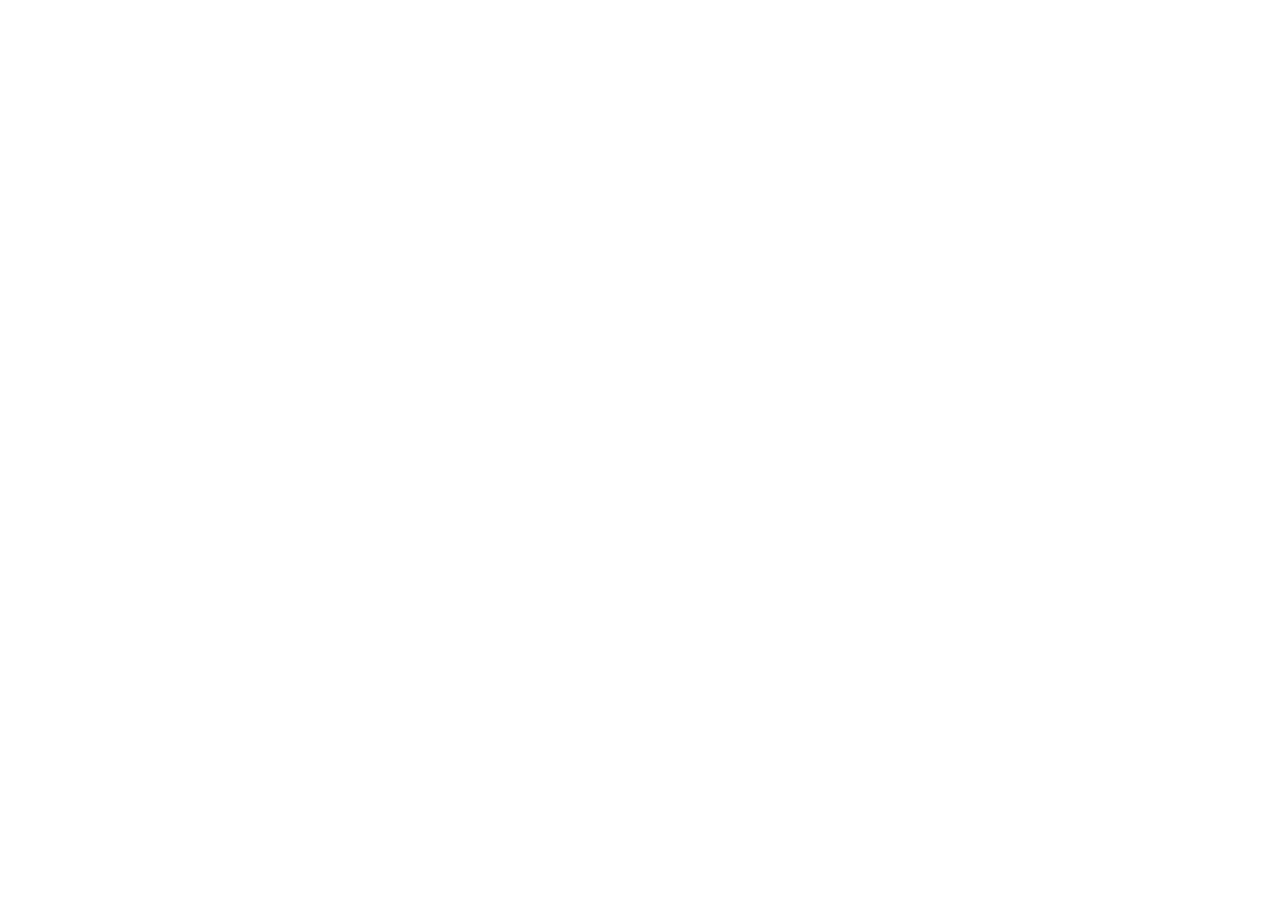
==== www/index.html @ 8dd29359 "Merge pull request #46 from fhstp/develop Version 1.5" ====
<!doctype html>
<html lang="en">
<head>
  <meta charset="utf-8">
  <title>Meeteux</title>
  <base href="./">

  <meta name="viewport" content="width=device-width, initial-scale=1,maximum-scale=1,minimum-scale=1,user-scalable=no,viewport-fit=cover">

  <link rel="icon" type="image/x-icon" href="favicon.ico">
  <link href="https://fonts.googleapis.com/icon?family=Material+Icons" rel="stylesheet">
</head>
<body>
  <app-root></app-root>
  <script type="text/javascript">
    // needed for preventing angular to do history things
     var _iOSHistory = [];
     window.history.replaceState = function (data, title, url) {
         var baseUrl = window.location.href.substring(0, window.location.href.length - 11);
         url = url.substring(baseUrl.length - 6);
         arguments[2] = url;
         _iOSHistory.push(arguments);
     };
     window.history.pushState = function (data, title, url) {
        var baseUrl = window.location.href.substring(0, window.location.href.length - 11);
        url = url.substring(baseUrl.length - 6);
        arguments[2] = url;
        _iOSHistory.push(arguments);
     };




     // call from native
     // handles new location
     // gets major and minor of beacon in an array
     // sets new location
     window.update_location = function(beacon){
       window.angularComponentRef.componentFn("update_location",beacon);
     };


     // call from native
     // gets deviceInfos, calls registerOD
     window.send_device_infos = function(deviceinfos){
       window.angularComponentRef.componentFn("send_device_infos",deviceinfos);
     };

     // call from native
     // gets info about unlocking all items, calls unlockAllTimelineLocations
     window.unlock_all_timeline_locations = function(deviceinfos){
       window.angularComponentRef.componentFn("unlock_all_timeline_locations");
     };

    // call from native
    // gets deviceInfos, calls registerOD
    window.send_token = function(token){
      window.angularComponentRef.componentFn("send_token",token);
    };

    // call from native
    // gets deviceInfos, calls registerOD
    window.logout_success = function(message){
      window.angularComponentRef.componentFn("logout_success",message);
    };

    window.send_closest_exhibit = function(message){
      window.angularComponentRef.componentFn("send_closest_exhibit",message);
    };

    // call from native
    // gets OS language, calls
    window.send_language = function(message){
      window.angularComponentRef.componentFn("send_language",message);
    };
    // gets nativeSwipe
    window.send_swipedirection = function(message){
      window.angularComponentRef.componentFn("send_swipedirection",message);
    };

    // call from native
    // gets deviceInfos, calls registerOD
    window.send_wifi_ssid = function(message){
      window.angularComponentRef.componentFn("send_wifi_ssid",message);
    };

    window.send_correct_wifi = function(message){
      window.angularComponentRef.componentFn("send_correct_wifi",message);
    };

    window.send_bluetooth_check = function(message){
      window.angularComponentRef.componentFn("send_bluetooth_check",message);
    };

    window.back_button_pressed = function(message){
      window.angularComponentRef.componentFn("back_button_pressed",message);
    };

    window.callfromnative = function(theParameter){
      $scope.$apply(function(){
        // Do whatever you want to do with data passed
        // console.log("coming from native");
      });
    };

  </script>
<script type="text/javascript" src="runtime.js"></script><script type="text/javascript" src="polyfills.js"></script><script type="text/javascript" src="styles.js"></script><script type="text/javascript" src="vendor.js"></script><script type="text/javascript" src="main.js"></script></body>
</html>
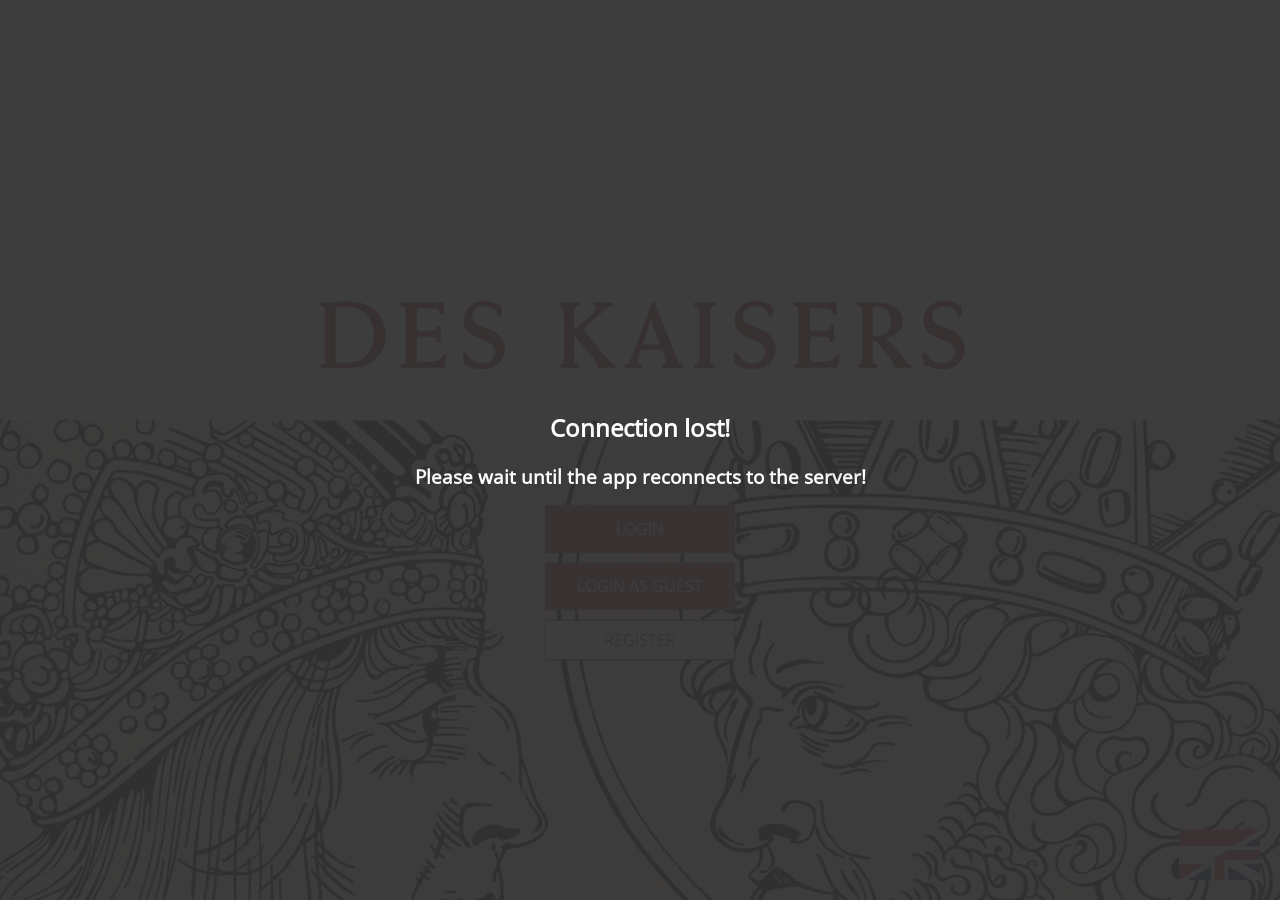
==== commit bacec297: "Version 1.6 b1" ====
--- a/www/index.html
+++ b/www/index.html
@@ -9,7 +9,7 @@
 
   <link rel="icon" type="image/x-icon" href="favicon.ico">
   <link href="https://fonts.googleapis.com/icon?family=Material+Icons" rel="stylesheet">
-</head>
+<link rel="stylesheet" href="styles.4c3eae4fb89a1b3b9ae0.css"></head>
 <body>
   <app-root></app-root>
   <script type="text/javascript">
@@ -88,12 +88,37 @@
       window.angularComponentRef.componentFn("send_correct_wifi",message);
     };
 
+    window.send_app_version = function(message){
+      window.angularComponentRef.componentFn("send_app_version",message);
+    };
+
+    window.send_correct_location = function(message){
+      window.angularComponentRef.componentFn("send_correct_location",message);
+    };
+
+    window.send_correct_bluetooth = function(message){
+      window.angularComponentRef.componentFn("send_correct_bluetooth",message);
+    };
+
     window.send_bluetooth_check = function(message){
+      // still in use?
       window.angularComponentRef.componentFn("send_bluetooth_check",message);
     };
 
     window.back_button_pressed = function(message){
       window.angularComponentRef.componentFn("back_button_pressed",message);
+    };
+
+    window.ar_object_found = function(message){
+      window.angularComponentRef.componentFn("ar_object_found",message);
+    };
+
+    window.permissionresult = function(message){
+      window.angularComponentRef.componentFn("permissionresult",message);
+    };
+
+    window.permissions_granted = function(message){
+      window.angularComponentRef.componentFn("permissions_granted",message);
     };
 
     window.callfromnative = function(theParameter){
@@ -104,5 +129,5 @@
     };
 
   </script>
-<script type="text/javascript" src="runtime.js"></script><script type="text/javascript" src="polyfills.js"></script><script type="text/javascript" src="styles.js"></script><script type="text/javascript" src="vendor.js"></script><script type="text/javascript" src="main.js"></script></body>
+<script type="text/javascript" src="runtime.a5dd35324ddfd942bef1.js"></script><script type="text/javascript" src="polyfills.5eb9ae8846653f4bd659.js"></script><script type="text/javascript" src="main.ba9d88e5f65fc36ebf37.js"></script></body>
 </html>
--- a/www/styles.4c3eae4fb89a1b3b9ae0.css
+++ b/www/styles.4c3eae4fb89a1b3b9ae0.css
@@ -0,0 +1 @@
+.mat-badge-content{font-weight:600;font-size:12px;font-family:Roboto,"Helvetica Neue",sans-serif}.mat-badge-small .mat-badge-content{font-size:6px}.mat-badge-large .mat-badge-content{font-size:24px}.mat-h1,.mat-headline,.mat-typography h1{font:400 24px/32px Roboto,"Helvetica Neue",sans-serif;margin:0 0 16px}.mat-h2,.mat-title,.mat-typography h2{font:500 20px/32px Roboto,"Helvetica Neue",sans-serif;margin:0 0 16px}.mat-h3,.mat-subheading-2,.mat-typography h3{font:400 16px/28px Roboto,"Helvetica Neue",sans-serif;margin:0 0 16px}.mat-h4,.mat-subheading-1,.mat-typography h4{font:400 15px/24px Roboto,"Helvetica Neue",sans-serif;margin:0 0 16px}.mat-h5,.mat-typography h5{font:400 11.62px/20px Roboto,"Helvetica Neue",sans-serif;margin:0 0 12px}.mat-h6,.mat-typography h6{font:400 9.38px/20px Roboto,"Helvetica Neue",sans-serif;margin:0 0 12px}.mat-body-2,.mat-body-strong{font:500 14px/24px Roboto,"Helvetica Neue",sans-serif}.mat-body,.mat-body-1,.mat-typography{font:400 14px/20px Roboto,"Helvetica Neue",sans-serif}.mat-body p,.mat-body-1 p,.mat-typography p{margin:0 0 12px}.mat-caption,.mat-small{font:400 12px/20px Roboto,"Helvetica Neue",sans-serif}.mat-display-4,.mat-typography .mat-display-4{font:300 112px/112px Roboto,"Helvetica Neue",sans-serif;margin:0 0 56px;letter-spacing:-.05em}.mat-display-3,.mat-typography .mat-display-3{font:400 56px/56px Roboto,"Helvetica Neue",sans-serif;margin:0 0 64px;letter-spacing:-.02em}.mat-display-2,.mat-typography .mat-display-2{font:400 45px/48px Roboto,"Helvetica Neue",sans-serif;margin:0 0 64px;letter-spacing:-.005em}.mat-display-1,.mat-typography .mat-display-1{font:400 34px/40px Roboto,"Helvetica Neue",sans-serif;margin:0 0 64px}.mat-bottom-sheet-container{font:400 14px/20px Roboto,"Helvetica Neue",sans-serif}.mat-button,.mat-fab,.mat-flat-button,.mat-icon-button,.mat-mini-fab,.mat-raised-button,.mat-stroked-button{font-family:Roboto,"Helvetica Neue",sans-serif;font-size:14px;font-weight:500}.mat-button-toggle,.mat-card{font-family:Roboto,"Helvetica Neue",sans-serif}.mat-card-title{font-size:24px;font-weight:500}.mat-card-header .mat-card-title{font-size:20px}.mat-card-content,.mat-card-subtitle{font-size:14px}.mat-checkbox{font-family:Roboto,"Helvetica Neue",sans-serif}.mat-checkbox-layout .mat-checkbox-label{line-height:24px}.mat-chip{font-size:14px;font-weight:500}.mat-chip .mat-chip-remove.mat-icon,.mat-chip .mat-chip-trailing-icon.mat-icon{font-size:18px}.mat-table{font-family:Roboto,"Helvetica Neue",sans-serif}.mat-header-cell{font-size:12px;font-weight:500}.mat-cell,.mat-footer-cell{font-size:14px}.mat-calendar{font-family:Roboto,"Helvetica Neue",sans-serif}.mat-calendar-body{font-size:13px}.mat-calendar-body-label,.mat-calendar-period-button{font-size:14px;font-weight:500}.mat-calendar-table-header th{font-size:11px;font-weight:400}.mat-dialog-title{font:500 20px/32px Roboto,"Helvetica Neue",sans-serif}.mat-expansion-panel-header{font-family:Roboto,"Helvetica Neue",sans-serif;font-size:15px;font-weight:400}.mat-expansion-panel-content{font:400 14px/20px Roboto,"Helvetica Neue",sans-serif}.mat-form-field{font-size:inherit;font-weight:400;line-height:1.125;font-family:Roboto,"Helvetica Neue",sans-serif}.mat-form-field-wrapper{padding-bottom:1.34375em}.mat-form-field-prefix .mat-icon,.mat-form-field-suffix .mat-icon{font-size:150%;line-height:1.125}.mat-form-field-prefix .mat-icon-button,.mat-form-field-suffix .mat-icon-button{height:1.5em;width:1.5em}.mat-form-field-prefix .mat-icon-button .mat-icon,.mat-form-field-suffix .mat-icon-button .mat-icon{height:1.125em;line-height:1.125}.mat-form-field-infix{padding:.5em 0;border-top:.84375em solid transparent}.mat-form-field-can-float .mat-input-server:focus+.mat-form-field-label-wrapper .mat-form-field-label,.mat-form-field-can-float.mat-form-field-should-float .mat-form-field-label{-webkit-transform:translateY(-1.34375em) scale(.75);transform:translateY(-1.34375em) scale(.75);width:133.33333%}.mat-form-field-can-float .mat-input-server[label]:not(:label-shown)+.mat-form-field-label-wrapper .mat-form-field-label{-webkit-transform:translateY(-1.34374em) scale(.75);transform:translateY(-1.34374em) scale(.75);width:133.33334%}.mat-form-field-label-wrapper{top:-.84375em;padding-top:.84375em}.mat-form-field-label{top:1.34375em}.mat-form-field-underline{bottom:1.34375em}.mat-form-field-subscript-wrapper{font-size:75%;margin-top:.66667em;top:calc(100% - 1.79167em)}.mat-form-field-appearance-legacy .mat-form-field-wrapper{padding-bottom:1.25em}.mat-form-field-appearance-legacy .mat-form-field-infix{padding:.4375em 0}.mat-form-field-appearance-legacy.mat-form-field-can-float .mat-input-server:focus+.mat-form-field-label-wrapper .mat-form-field-label,.mat-form-field-appearance-legacy.mat-form-field-can-float.mat-form-field-should-float .mat-form-field-label{-webkit-transform:translateY(-1.28125em) scale(.75) perspective(100px) translateZ(.001px);transform:translateY(-1.28125em) scale(.75) perspective(100px) translateZ(.001px);-ms-transform:translateY(-1.28125em) scale(.75);width:133.33333%}.mat-form-field-appearance-legacy.mat-form-field-can-float .mat-form-field-autofill-control:-webkit-autofill+.mat-form-field-label-wrapper .mat-form-field-label{-webkit-transform:translateY(-1.28125em) scale(.75) perspective(100px) translateZ(.00101px);transform:translateY(-1.28125em) scale(.75) perspective(100px) translateZ(.00101px);-ms-transform:translateY(-1.28124em) scale(.75);width:133.33334%}.mat-form-field-appearance-legacy.mat-form-field-can-float .mat-input-server[label]:not(:label-shown)+.mat-form-field-label-wrapper .mat-form-field-label{-webkit-transform:translateY(-1.28125em) scale(.75) perspective(100px) translateZ(.00102px);transform:translateY(-1.28125em) scale(.75) perspective(100px) translateZ(.00102px);-ms-transform:translateY(-1.28123em) scale(.75);width:133.33335%}.mat-form-field-appearance-legacy .mat-form-field-label{top:1.28125em}.mat-form-field-appearance-legacy .mat-form-field-subscript-wrapper{margin-top:.54167em;top:calc(100% - 1.66667em)}@media print{.mat-form-field-appearance-legacy.mat-form-field-can-float .mat-input-server:focus+.mat-form-field-label-wrapper .mat-form-field-label,.mat-form-field-appearance-legacy.mat-form-field-can-float.mat-form-field-should-float .mat-form-field-label{-webkit-transform:translateY(-1.28122em) scale(.75);transform:translateY(-1.28122em) scale(.75)}.mat-form-field-appearance-legacy.mat-form-field-can-float .mat-form-field-autofill-control:-webkit-autofill+.mat-form-field-label-wrapper .mat-form-field-label{-webkit-transform:translateY(-1.28121em) scale(.75);transform:translateY(-1.28121em) scale(.75)}.mat-form-field-appearance-legacy.mat-form-field-can-float .mat-input-server[label]:not(:label-shown)+.mat-form-field-label-wrapper .mat-form-field-label{-webkit-transform:translateY(-1.2812em) scale(.75);transform:translateY(-1.2812em) scale(.75)}}.mat-form-field-appearance-fill .mat-form-field-infix{padding:.25em 0 .75em}.mat-form-field-appearance-fill .mat-form-field-label{top:1.09375em;margin-top:-.5em}.mat-form-field-appearance-fill.mat-form-field-can-float .mat-input-server:focus+.mat-form-field-label-wrapper .mat-form-field-label,.mat-form-field-appearance-fill.mat-form-field-can-float.mat-form-field-should-float .mat-form-field-label{-webkit-transform:translateY(-.59375em) scale(.75);transform:translateY(-.59375em) scale(.75);width:133.33333%}.mat-form-field-appearance-fill.mat-form-field-can-float .mat-input-server[label]:not(:label-shown)+.mat-form-field-label-wrapper .mat-form-field-label{-webkit-transform:translateY(-.59374em) scale(.75);transform:translateY(-.59374em) scale(.75);width:133.33334%}.mat-form-field-appearance-outline .mat-form-field-infix{padding:1em 0}.mat-form-field-appearance-outline .mat-form-field-label{top:1.84375em;margin-top:-.25em}.mat-form-field-appearance-outline.mat-form-field-can-float .mat-input-server:focus+.mat-form-field-label-wrapper .mat-form-field-label,.mat-form-field-appearance-outline.mat-form-field-can-float.mat-form-field-should-float .mat-form-field-label{-webkit-transform:translateY(-1.59375em) scale(.75);transform:translateY(-1.59375em) scale(.75);width:133.33333%}.mat-form-field-appearance-outline.mat-form-field-can-float .mat-input-server[label]:not(:label-shown)+.mat-form-field-label-wrapper .mat-form-field-label{-webkit-transform:translateY(-1.59374em) scale(.75);transform:translateY(-1.59374em) scale(.75);width:133.33334%}.mat-grid-tile-footer,.mat-grid-tile-header{font-size:14px}.mat-grid-tile-footer .mat-line,.mat-grid-tile-header .mat-line{white-space:nowrap;overflow:hidden;text-overflow:ellipsis;display:block;box-sizing:border-box}.mat-grid-tile-footer .mat-line:nth-child(n+2),.mat-grid-tile-header .mat-line:nth-child(n+2){font-size:12px}input.mat-input-element{margin-top:-.0625em}.mat-menu-item{font-family:Roboto,"Helvetica Neue",sans-serif;font-size:14px;font-weight:400}.mat-paginator,.mat-paginator-page-size .mat-select-trigger{font-family:Roboto,"Helvetica Neue",sans-serif;font-size:12px}.mat-radio-button,.mat-select{font-family:Roboto,"Helvetica Neue",sans-serif}.mat-select-trigger{height:1.125em}.mat-slide-toggle-content{font-family:Roboto,"Helvetica Neue",sans-serif}.mat-slider-thumb-label-text{font-family:Roboto,"Helvetica Neue",sans-serif;font-size:12px;font-weight:500}.mat-stepper-horizontal,.mat-stepper-vertical{font-family:Roboto,"Helvetica Neue",sans-serif}.mat-step-label{font-size:14px;font-weight:400}.mat-step-sub-label-error{font-weight:400}.mat-step-label-error{font-size:14px}.mat-step-label-selected{font-size:14px;font-weight:500}.mat-tab-group{font-family:Roboto,"Helvetica Neue",sans-serif}.mat-tab-label,.mat-tab-link{font-family:Roboto,"Helvetica Neue",sans-serif;font-size:14px;font-weight:500}.mat-toolbar,.mat-toolbar h1,.mat-toolbar h2,.mat-toolbar h3,.mat-toolbar h4,.mat-toolbar h5,.mat-toolbar h6{font:500 20px/32px Roboto,"Helvetica Neue",sans-serif;margin:0}.mat-tooltip{font-family:Roboto,"Helvetica Neue",sans-serif;font-size:10px;padding-top:6px;padding-bottom:6px}.mat-tooltip-handset{font-size:14px;padding-top:8px;padding-bottom:8px}.mat-list-item,.mat-list-option{font-family:Roboto,"Helvetica Neue",sans-serif}.mat-list-base .mat-list-item{font-size:16px}.mat-list-base .mat-list-item .mat-line{white-space:nowrap;overflow:hidden;text-overflow:ellipsis;display:block;box-sizing:border-box}.mat-list-base .mat-list-item .mat-line:nth-child(n+2){font-size:14px}.mat-list-base .mat-list-option{font-size:16px}.mat-list-base .mat-list-option .mat-line{white-space:nowrap;overflow:hidden;text-overflow:ellipsis;display:block;box-sizing:border-box}.mat-list-base .mat-list-option .mat-line:nth-child(n+2){font-size:14px}.mat-list-base[dense] .mat-list-item{font-size:12px}.mat-list-base[dense] .mat-list-item .mat-line{white-space:nowrap;overflow:hidden;text-overflow:ellipsis;display:block;box-sizing:border-box}.mat-list-base[dense] .mat-list-item .mat-line:nth-child(n+2),.mat-list-base[dense] .mat-list-option{font-size:12px}.mat-list-base[dense] .mat-list-option .mat-line{white-space:nowrap;overflow:hidden;text-overflow:ellipsis;display:block;box-sizing:border-box}.mat-list-base[dense] .mat-list-option .mat-line:nth-child(n+2){font-size:12px}.mat-list-base[dense] .mat-subheader{font-family:Roboto,"Helvetica Neue",sans-serif;font-size:12px;font-weight:500}.mat-option{font-family:Roboto,"Helvetica Neue",sans-serif;font-size:16px;color:rgba(0,0,0,.87)}.mat-optgroup-label{font:500 14px/24px Roboto,"Helvetica Neue",sans-serif;color:rgba(0,0,0,.54)}.mat-simple-snackbar{font-family:Roboto,"Helvetica Neue",sans-serif;font-size:14px}.mat-simple-snackbar-action{line-height:1;font-family:inherit;font-size:inherit;font-weight:500}.mat-ripple{overflow:hidden;position:relative}.mat-ripple.mat-ripple-unbounded{overflow:visible}.mat-ripple-element{position:absolute;border-radius:50%;pointer-events:none;transition:opacity,-webkit-transform 0s cubic-bezier(0,0,.2,1);transition:opacity,transform 0s cubic-bezier(0,0,.2,1);transition:opacity,transform 0s cubic-bezier(0,0,.2,1),-webkit-transform 0s cubic-bezier(0,0,.2,1);-webkit-transform:scale(0);transform:scale(0)}@media (-ms-high-contrast:active){.mat-ripple-element{display:none}}.cdk-visually-hidden{border:0;clip:rect(0 0 0 0);height:1px;margin:-1px;overflow:hidden;padding:0;position:absolute;width:1px;outline:0;-webkit-appearance:none;-moz-appearance:none}.cdk-global-overlay-wrapper,.cdk-overlay-container{pointer-events:none;top:0;left:0;height:100%;width:100%}.cdk-overlay-container{position:fixed;z-index:1000}.cdk-overlay-container:empty{display:none}.cdk-global-overlay-wrapper{display:flex;position:absolute;z-index:1000}.cdk-overlay-pane{position:absolute;pointer-events:auto;box-sizing:border-box;z-index:1000;display:flex;max-width:100%;max-height:100%}.cdk-overlay-backdrop{position:absolute;top:0;bottom:0;left:0;right:0;z-index:1000;pointer-events:auto;-webkit-tap-highlight-color:transparent;transition:opacity .4s cubic-bezier(.25,.8,.25,1);opacity:0}.cdk-overlay-backdrop.cdk-overlay-backdrop-showing{opacity:1}@media screen and (-ms-high-contrast:active){.cdk-overlay-backdrop.cdk-overlay-backdrop-showing{opacity:.6}}.cdk-overlay-dark-backdrop{background:rgba(0,0,0,.32)}.cdk-overlay-transparent-backdrop,.cdk-overlay-transparent-backdrop.cdk-overlay-backdrop-showing{opacity:0}.cdk-overlay-connected-position-bounding-box{position:absolute;z-index:1000;display:flex;flex-direction:column;min-width:1px;min-height:1px}.cdk-global-scrollblock{position:fixed;width:100%;overflow-y:scroll}@-webkit-keyframes cdk-text-field-autofill-start{/*!*/}@keyframes cdk-text-field-autofill-start{/*!*/}@-webkit-keyframes cdk-text-field-autofill-end{/*!*/}@keyframes cdk-text-field-autofill-end{/*!*/}.cdk-text-field-autofill-monitored:-webkit-autofill{-webkit-animation-name:cdk-text-field-autofill-start;animation-name:cdk-text-field-autofill-start}.cdk-text-field-autofill-monitored:not(:-webkit-autofill){-webkit-animation-name:cdk-text-field-autofill-end;animation-name:cdk-text-field-autofill-end}textarea.cdk-textarea-autosize{resize:none}textarea.cdk-textarea-autosize-measuring{height:auto!important;overflow:hidden!important;padding:2px 0!important;box-sizing:content-box!important}.mat-ripple-element{background-color:rgba(0,0,0,.1)}.mat-option.mat-selected:not(.mat-option-multiple):not(.mat-option-disabled),.mat-option:focus:not(.mat-option-disabled),.mat-option:hover:not(.mat-option-disabled){background:rgba(0,0,0,.04)}.mat-option.mat-active{background:rgba(0,0,0,.04);color:rgba(0,0,0,.87)}.mat-option.mat-option-disabled{color:rgba(0,0,0,.38)}.mat-primary .mat-option.mat-selected:not(.mat-option-disabled){color:#673ab7}.mat-accent .mat-option.mat-selected:not(.mat-option-disabled){color:#ffd740}.mat-warn .mat-option.mat-selected:not(.mat-option-disabled){color:#f44336}.mat-optgroup-disabled .mat-optgroup-label{color:rgba(0,0,0,.38)}.mat-pseudo-checkbox{color:rgba(0,0,0,.54)}.mat-pseudo-checkbox::after{color:#fafafa}.mat-accent .mat-pseudo-checkbox-checked,.mat-accent .mat-pseudo-checkbox-indeterminate,.mat-pseudo-checkbox-checked,.mat-pseudo-checkbox-indeterminate{background:#ffd740}.mat-primary .mat-pseudo-checkbox-checked,.mat-primary .mat-pseudo-checkbox-indeterminate{background:#673ab7}.mat-warn .mat-pseudo-checkbox-checked,.mat-warn .mat-pseudo-checkbox-indeterminate{background:#f44336}.mat-pseudo-checkbox-checked.mat-pseudo-checkbox-disabled,.mat-pseudo-checkbox-indeterminate.mat-pseudo-checkbox-disabled{background:#b0b0b0}.mat-elevation-z0{box-shadow:0 0 0 0 rgba(0,0,0,.2),0 0 0 0 rgba(0,0,0,.14),0 0 0 0 rgba(0,0,0,.12)}.mat-elevation-z1{box-shadow:0 2px 1px -1px rgba(0,0,0,.2),0 1px 1px 0 rgba(0,0,0,.14),0 1px 3px 0 rgba(0,0,0,.12)}.mat-elevation-z2{box-shadow:0 3px 1px -2px rgba(0,0,0,.2),0 2px 2px 0 rgba(0,0,0,.14),0 1px 5px 0 rgba(0,0,0,.12)}.mat-elevation-z3{box-shadow:0 3px 3px -2px rgba(0,0,0,.2),0 3px 4px 0 rgba(0,0,0,.14),0 1px 8px 0 rgba(0,0,0,.12)}.mat-elevation-z4{box-shadow:0 2px 4px -1px rgba(0,0,0,.2),0 4px 5px 0 rgba(0,0,0,.14),0 1px 10px 0 rgba(0,0,0,.12)}.mat-elevation-z5{box-shadow:0 3px 5px -1px rgba(0,0,0,.2),0 5px 8px 0 rgba(0,0,0,.14),0 1px 14px 0 rgba(0,0,0,.12)}.mat-elevation-z6{box-shadow:0 3px 5px -1px rgba(0,0,0,.2),0 6px 10px 0 rgba(0,0,0,.14),0 1px 18px 0 rgba(0,0,0,.12)}.mat-elevation-z7{box-shadow:0 4px 5px -2px rgba(0,0,0,.2),0 7px 10px 1px rgba(0,0,0,.14),0 2px 16px 1px rgba(0,0,0,.12)}.mat-elevation-z8{box-shadow:0 5px 5px -3px rgba(0,0,0,.2),0 8px 10px 1px rgba(0,0,0,.14),0 3px 14px 2px rgba(0,0,0,.12)}.mat-elevation-z9{box-shadow:0 5px 6px -3px rgba(0,0,0,.2),0 9px 12px 1px rgba(0,0,0,.14),0 3px 16px 2px rgba(0,0,0,.12)}.mat-elevation-z10{box-shadow:0 6px 6px -3px rgba(0,0,0,.2),0 10px 14px 1px rgba(0,0,0,.14),0 4px 18px 3px rgba(0,0,0,.12)}.mat-elevation-z11{box-shadow:0 6px 7px -4px rgba(0,0,0,.2),0 11px 15px 1px rgba(0,0,0,.14),0 4px 20px 3px rgba(0,0,0,.12)}.mat-elevation-z12{box-shadow:0 7px 8px -4px rgba(0,0,0,.2),0 12px 17px 2px rgba(0,0,0,.14),0 5px 22px 4px rgba(0,0,0,.12)}.mat-elevation-z13{box-shadow:0 7px 8px -4px rgba(0,0,0,.2),0 13px 19px 2px rgba(0,0,0,.14),0 5px 24px 4px rgba(0,0,0,.12)}.mat-elevation-z14{box-shadow:0 7px 9px -4px rgba(0,0,0,.2),0 14px 21px 2px rgba(0,0,0,.14),0 5px 26px 4px rgba(0,0,0,.12)}.mat-elevation-z15{box-shadow:0 8px 9px -5px rgba(0,0,0,.2),0 15px 22px 2px rgba(0,0,0,.14),0 6px 28px 5px rgba(0,0,0,.12)}.mat-elevation-z16{box-shadow:0 8px 10px -5px rgba(0,0,0,.2),0 16px 24px 2px rgba(0,0,0,.14),0 6px 30px 5px rgba(0,0,0,.12)}.mat-elevation-z17{box-shadow:0 8px 11px -5px rgba(0,0,0,.2),0 17px 26px 2px rgba(0,0,0,.14),0 6px 32px 5px rgba(0,0,0,.12)}.mat-elevation-z18{box-shadow:0 9px 11px -5px rgba(0,0,0,.2),0 18px 28px 2px rgba(0,0,0,.14),0 7px 34px 6px rgba(0,0,0,.12)}.mat-elevation-z19{box-shadow:0 9px 12px -6px rgba(0,0,0,.2),0 19px 29px 2px rgba(0,0,0,.14),0 7px 36px 6px rgba(0,0,0,.12)}.mat-elevation-z20{box-shadow:0 10px 13px -6px rgba(0,0,0,.2),0 20px 31px 3px rgba(0,0,0,.14),0 8px 38px 7px rgba(0,0,0,.12)}.mat-elevation-z21{box-shadow:0 10px 13px -6px rgba(0,0,0,.2),0 21px 33px 3px rgba(0,0,0,.14),0 8px 40px 7px rgba(0,0,0,.12)}.mat-elevation-z22{box-shadow:0 10px 14px -6px rgba(0,0,0,.2),0 22px 35px 3px rgba(0,0,0,.14),0 8px 42px 7px rgba(0,0,0,.12)}.mat-elevation-z23{box-shadow:0 11px 14px -7px rgba(0,0,0,.2),0 23px 36px 3px rgba(0,0,0,.14),0 9px 44px 8px rgba(0,0,0,.12)}.mat-elevation-z24{box-shadow:0 11px 15px -7px rgba(0,0,0,.2),0 24px 38px 3px rgba(0,0,0,.14),0 9px 46px 8px rgba(0,0,0,.12)}.mat-app-background{background-color:#fafafa;color:rgba(0,0,0,.87)}.mat-theme-loaded-marker{display:none}.mat-autocomplete-panel{background:#fff;color:rgba(0,0,0,.87)}.mat-autocomplete-panel:not([class*=mat-elevation-z]){box-shadow:0 2px 4px -1px rgba(0,0,0,.2),0 4px 5px 0 rgba(0,0,0,.14),0 1px 10px 0 rgba(0,0,0,.12)}.mat-autocomplete-panel .mat-option.mat-selected:not(.mat-active):not(:hover){background:#fff}.mat-autocomplete-panel .mat-option.mat-selected:not(.mat-active):not(:hover):not(.mat-option-disabled){color:rgba(0,0,0,.87)}@media (-ms-high-contrast:active){.mat-badge-content{outline:solid 1px;border-radius:0}.mat-checkbox-disabled{opacity:.5}}.mat-badge-accent .mat-badge-content{background:#ffd740;color:rgba(0,0,0,.87)}.mat-badge-warn .mat-badge-content{color:#fff;background:#f44336}.mat-badge{position:relative}.mat-badge-hidden .mat-badge-content{display:none}.mat-badge-disabled .mat-badge-content{background:#b9b9b9;color:rgba(0,0,0,.38)}.mat-badge-content{color:#fff;background:#673ab7;position:absolute;text-align:center;display:inline-block;border-radius:50%;transition:-webkit-transform .2s ease-in-out;transition:transform .2s ease-in-out;transition:transform .2s ease-in-out,-webkit-transform .2s ease-in-out;-webkit-transform:scale(.6);transform:scale(.6);overflow:hidden;white-space:nowrap;text-overflow:ellipsis;pointer-events:none}.mat-badge-content.mat-badge-active{-webkit-transform:none;transform:none}.mat-badge-small .mat-badge-content{width:16px;height:16px;line-height:16px}.mat-badge-small.mat-badge-above .mat-badge-content{top:-8px}.mat-badge-small.mat-badge-below .mat-badge-content{bottom:-8px}.mat-badge-small.mat-badge-before .mat-badge-content{left:-16px}[dir=rtl] .mat-badge-small.mat-badge-before .mat-badge-content{left:auto;right:-16px}.mat-badge-small.mat-badge-after .mat-badge-content{right:-16px}[dir=rtl] .mat-badge-small.mat-badge-after .mat-badge-content{right:auto;left:-16px}.mat-badge-small.mat-badge-overlap.mat-badge-before .mat-badge-content{left:-8px}[dir=rtl] .mat-badge-small.mat-badge-overlap.mat-badge-before .mat-badge-content{left:auto;right:-8px}.mat-badge-small.mat-badge-overlap.mat-badge-after .mat-badge-content{right:-8px}[dir=rtl] .mat-badge-small.mat-badge-overlap.mat-badge-after .mat-badge-content{right:auto;left:-8px}.mat-badge-medium .mat-badge-content{width:22px;height:22px;line-height:22px}.mat-badge-medium.mat-badge-above .mat-badge-content{top:-11px}.mat-badge-medium.mat-badge-below .mat-badge-content{bottom:-11px}.mat-badge-medium.mat-badge-before .mat-badge-content{left:-22px}[dir=rtl] .mat-badge-medium.mat-badge-before .mat-badge-content{left:auto;right:-22px}.mat-badge-medium.mat-badge-after .mat-badge-content{right:-22px}[dir=rtl] .mat-badge-medium.mat-badge-after .mat-badge-content{right:auto;left:-22px}.mat-badge-medium.mat-badge-overlap.mat-badge-before .mat-badge-content{left:-11px}[dir=rtl] .mat-badge-medium.mat-badge-overlap.mat-badge-before .mat-badge-content{left:auto;right:-11px}.mat-badge-medium.mat-badge-overlap.mat-badge-after .mat-badge-content{right:-11px}[dir=rtl] .mat-badge-medium.mat-badge-overlap.mat-badge-after .mat-badge-content{right:auto;left:-11px}.mat-badge-large .mat-badge-content{width:28px;height:28px;line-height:28px}.mat-badge-large.mat-badge-above .mat-badge-content{top:-14px}.mat-badge-large.mat-badge-below .mat-badge-content{bottom:-14px}.mat-badge-large.mat-badge-before .mat-badge-content{left:-28px}[dir=rtl] .mat-badge-large.mat-badge-before .mat-badge-content{left:auto;right:-28px}.mat-badge-large.mat-badge-after .mat-badge-content{right:-28px}[dir=rtl] .mat-badge-large.mat-badge-after .mat-badge-content{right:auto;left:-28px}.mat-badge-large.mat-badge-overlap.mat-badge-before .mat-badge-content{left:-14px}[dir=rtl] .mat-badge-large.mat-badge-overlap.mat-badge-before .mat-badge-content{left:auto;right:-14px}.mat-badge-large.mat-badge-overlap.mat-badge-after .mat-badge-content{right:-14px}[dir=rtl] .mat-badge-large.mat-badge-overlap.mat-badge-after .mat-badge-content{right:auto;left:-14px}.mat-bottom-sheet-container{box-shadow:0 8px 10px -5px rgba(0,0,0,.2),0 16px 24px 2px rgba(0,0,0,.14),0 6px 30px 5px rgba(0,0,0,.12);background:#fff;color:rgba(0,0,0,.87)}.mat-button,.mat-icon-button,.mat-stroked-button{color:inherit;background:0 0}.mat-button.mat-primary,.mat-icon-button.mat-primary,.mat-stroked-button.mat-primary{color:#673ab7}.mat-button.mat-accent,.mat-icon-button.mat-accent,.mat-stroked-button.mat-accent{color:#ffd740}.mat-button.mat-warn,.mat-icon-button.mat-warn,.mat-stroked-button.mat-warn{color:#f44336}.mat-button.mat-accent[disabled],.mat-button.mat-primary[disabled],.mat-button.mat-warn[disabled],.mat-button[disabled][disabled],.mat-icon-button.mat-accent[disabled],.mat-icon-button.mat-primary[disabled],.mat-icon-button.mat-warn[disabled],.mat-icon-button[disabled][disabled],.mat-stroked-button.mat-accent[disabled],.mat-stroked-button.mat-primary[disabled],.mat-stroked-button.mat-warn[disabled],.mat-stroked-button[disabled][disabled]{color:rgba(0,0,0,.26)}.mat-button.mat-primary .mat-button-focus-overlay,.mat-icon-button.mat-primary .mat-button-focus-overlay,.mat-stroked-button.mat-primary .mat-button-focus-overlay{background-color:#673ab7}.mat-button.mat-accent .mat-button-focus-overlay,.mat-icon-button.mat-accent .mat-button-focus-overlay,.mat-stroked-button.mat-accent .mat-button-focus-overlay{background-color:#ffd740}.mat-button.mat-warn .mat-button-focus-overlay,.mat-icon-button.mat-warn .mat-button-focus-overlay,.mat-stroked-button.mat-warn .mat-button-focus-overlay{background-color:#f44336}.mat-button[disabled] .mat-button-focus-overlay,.mat-icon-button[disabled] .mat-button-focus-overlay,.mat-stroked-button[disabled] .mat-button-focus-overlay{background-color:transparent}.mat-button .mat-ripple-element,.mat-icon-button .mat-ripple-element,.mat-stroked-button .mat-ripple-element{opacity:.1;background-color:currentColor}.mat-button-focus-overlay{background:#000}.mat-stroked-button:not([disabled]){border-color:rgba(0,0,0,.12)}.mat-fab,.mat-flat-button,.mat-mini-fab,.mat-raised-button{color:rgba(0,0,0,.87);background-color:#fff}.mat-fab.mat-primary,.mat-flat-button.mat-primary,.mat-mini-fab.mat-primary,.mat-raised-button.mat-primary{color:#fff;background-color:#673ab7}.mat-fab.mat-accent,.mat-flat-button.mat-accent,.mat-mini-fab.mat-accent,.mat-raised-button.mat-accent{color:rgba(0,0,0,.87);background-color:#ffd740}.mat-fab.mat-warn,.mat-flat-button.mat-warn,.mat-mini-fab.mat-warn,.mat-raised-button.mat-warn{color:#fff;background-color:#f44336}.mat-fab.mat-accent[disabled],.mat-fab.mat-primary[disabled],.mat-fab.mat-warn[disabled],.mat-fab[disabled][disabled],.mat-flat-button.mat-accent[disabled],.mat-flat-button.mat-primary[disabled],.mat-flat-button.mat-warn[disabled],.mat-flat-button[disabled][disabled],.mat-mini-fab.mat-accent[disabled],.mat-mini-fab.mat-primary[disabled],.mat-mini-fab.mat-warn[disabled],.mat-mini-fab[disabled][disabled],.mat-raised-button.mat-accent[disabled],.mat-raised-button.mat-primary[disabled],.mat-raised-button.mat-warn[disabled],.mat-raised-button[disabled][disabled]{color:rgba(0,0,0,.26);background-color:rgba(0,0,0,.12)}.mat-fab.mat-primary .mat-ripple-element,.mat-flat-button.mat-primary .mat-ripple-element,.mat-mini-fab.mat-primary .mat-ripple-element,.mat-raised-button.mat-primary .mat-ripple-element{background-color:rgba(255,255,255,.1)}.mat-fab.mat-accent .mat-ripple-element,.mat-flat-button.mat-accent .mat-ripple-element,.mat-mini-fab.mat-accent .mat-ripple-element,.mat-raised-button.mat-accent .mat-ripple-element{background-color:rgba(0,0,0,.1)}.mat-fab.mat-warn .mat-ripple-element,.mat-flat-button.mat-warn .mat-ripple-element,.mat-mini-fab.mat-warn .mat-ripple-element,.mat-raised-button.mat-warn .mat-ripple-element{background-color:rgba(255,255,255,.1)}.mat-flat-button:not([class*=mat-elevation-z]),.mat-stroked-button:not([class*=mat-elevation-z]){box-shadow:0 0 0 0 rgba(0,0,0,.2),0 0 0 0 rgba(0,0,0,.14),0 0 0 0 rgba(0,0,0,.12)}.mat-raised-button:not([class*=mat-elevation-z]){box-shadow:0 3px 1px -2px rgba(0,0,0,.2),0 2px 2px 0 rgba(0,0,0,.14),0 1px 5px 0 rgba(0,0,0,.12)}.mat-raised-button:not([disabled]):active:not([class*=mat-elevation-z]){box-shadow:0 5px 5px -3px rgba(0,0,0,.2),0 8px 10px 1px rgba(0,0,0,.14),0 3px 14px 2px rgba(0,0,0,.12)}.mat-raised-button[disabled]:not([class*=mat-elevation-z]){box-shadow:0 0 0 0 rgba(0,0,0,.2),0 0 0 0 rgba(0,0,0,.14),0 0 0 0 rgba(0,0,0,.12)}.mat-fab:not([class*=mat-elevation-z]),.mat-mini-fab:not([class*=mat-elevation-z]){box-shadow:0 3px 5px -1px rgba(0,0,0,.2),0 6px 10px 0 rgba(0,0,0,.14),0 1px 18px 0 rgba(0,0,0,.12)}.mat-fab:not([disabled]):active:not([class*=mat-elevation-z]),.mat-mini-fab:not([disabled]):active:not([class*=mat-elevation-z]){box-shadow:0 7px 8px -4px rgba(0,0,0,.2),0 12px 17px 2px rgba(0,0,0,.14),0 5px 22px 4px rgba(0,0,0,.12)}.mat-fab[disabled]:not([class*=mat-elevation-z]),.mat-mini-fab[disabled]:not([class*=mat-elevation-z]){box-shadow:0 0 0 0 rgba(0,0,0,.2),0 0 0 0 rgba(0,0,0,.14),0 0 0 0 rgba(0,0,0,.12)}.mat-button-toggle-group,.mat-button-toggle-standalone{box-shadow:0 3px 1px -2px rgba(0,0,0,.2),0 2px 2px 0 rgba(0,0,0,.14),0 1px 5px 0 rgba(0,0,0,.12)}.mat-button-toggle-group-appearance-standard,.mat-button-toggle-standalone.mat-button-toggle-appearance-standard{box-shadow:none;border:1px solid rgba(0,0,0,.12)}.mat-button-toggle{color:rgba(0,0,0,.38)}.mat-button-toggle .mat-button-toggle-focus-overlay{background-color:rgba(0,0,0,.12)}.mat-button-toggle-appearance-standard{color:rgba(0,0,0,.87);background:#fff}.mat-button-toggle-appearance-standard .mat-button-toggle-focus-overlay{background-color:#000}.mat-button-toggle-group-appearance-standard .mat-button-toggle+.mat-button-toggle{border-left:1px solid rgba(0,0,0,.12)}[dir=rtl] .mat-button-toggle-group-appearance-standard .mat-button-toggle+.mat-button-toggle{border-left:none;border-right:1px solid rgba(0,0,0,.12)}.mat-button-toggle-group-appearance-standard.mat-button-toggle-vertical .mat-button-toggle+.mat-button-toggle{border-left:none;border-right:none;border-top:1px solid rgba(0,0,0,.12)}.mat-button-toggle-checked{background-color:#e0e0e0;color:rgba(0,0,0,.54)}.mat-button-toggle-checked.mat-button-toggle-appearance-standard{color:rgba(0,0,0,.87)}.mat-button-toggle-disabled{color:rgba(0,0,0,.26);background-color:#eee}.mat-button-toggle-disabled.mat-button-toggle-appearance-standard{background:#fff}.mat-button-toggle-disabled.mat-button-toggle-checked{background-color:#bdbdbd}.mat-card{background:#fff;color:rgba(0,0,0,.87)}.mat-card:not([class*=mat-elevation-z]){box-shadow:0 2px 1px -1px rgba(0,0,0,.2),0 1px 1px 0 rgba(0,0,0,.14),0 1px 3px 0 rgba(0,0,0,.12)}.mat-card.mat-card-flat:not([class*=mat-elevation-z]){box-shadow:0 0 0 0 rgba(0,0,0,.2),0 0 0 0 rgba(0,0,0,.14),0 0 0 0 rgba(0,0,0,.12)}.mat-card-subtitle{color:rgba(0,0,0,.54)}.mat-checkbox-frame{border-color:rgba(0,0,0,.54)}.mat-checkbox-checkmark{fill:#fafafa}.mat-checkbox-checkmark-path{stroke:#fafafa!important}@media (-ms-high-contrast:black-on-white){.mat-checkbox-checkmark-path{stroke:#000!important}}.mat-checkbox-mixedmark{background-color:#fafafa}.mat-checkbox-checked.mat-primary .mat-checkbox-background,.mat-checkbox-indeterminate.mat-primary .mat-checkbox-background{background-color:#673ab7}.mat-checkbox-checked.mat-accent .mat-checkbox-background,.mat-checkbox-indeterminate.mat-accent .mat-checkbox-background{background-color:#ffd740}.mat-checkbox-checked.mat-warn .mat-checkbox-background,.mat-checkbox-indeterminate.mat-warn .mat-checkbox-background{background-color:#f44336}.mat-checkbox-disabled.mat-checkbox-checked .mat-checkbox-background,.mat-checkbox-disabled.mat-checkbox-indeterminate .mat-checkbox-background{background-color:#b0b0b0}.mat-checkbox-disabled:not(.mat-checkbox-checked) .mat-checkbox-frame{border-color:#b0b0b0}.mat-checkbox-disabled .mat-checkbox-label{color:rgba(0,0,0,.54)}@media (-ms-high-contrast:active){.mat-checkbox-background{background:0 0}}.mat-checkbox:not(.mat-checkbox-disabled).mat-primary .mat-checkbox-ripple .mat-ripple-element{background-color:#673ab7}.mat-checkbox:not(.mat-checkbox-disabled).mat-accent .mat-checkbox-ripple .mat-ripple-element{background-color:#ffd740}.mat-checkbox:not(.mat-checkbox-disabled).mat-warn .mat-checkbox-ripple .mat-ripple-element{background-color:#f44336}.mat-chip.mat-standard-chip{background-color:#e0e0e0;color:rgba(0,0,0,.87)}.mat-chip.mat-standard-chip .mat-chip-remove{color:rgba(0,0,0,.87);opacity:.4}.mat-chip.mat-standard-chip:not(.mat-chip-disabled):active{box-shadow:0 3px 3px -2px rgba(0,0,0,.2),0 3px 4px 0 rgba(0,0,0,.14),0 1px 8px 0 rgba(0,0,0,.12)}.mat-chip.mat-standard-chip:not(.mat-chip-disabled) .mat-chip-remove:hover{opacity:.54}.mat-chip.mat-standard-chip.mat-chip-disabled{opacity:.4}.mat-chip.mat-standard-chip::after{background:#000}.mat-chip.mat-standard-chip.mat-chip-selected.mat-primary{background-color:#673ab7;color:#fff}.mat-chip.mat-standard-chip.mat-chip-selected.mat-primary .mat-chip-remove{color:#fff;opacity:.4}.mat-chip.mat-standard-chip.mat-chip-selected.mat-primary .mat-ripple-element{background:rgba(255,255,255,.1)}.mat-chip.mat-standard-chip.mat-chip-selected.mat-warn{background-color:#f44336;color:#fff}.mat-chip.mat-standard-chip.mat-chip-selected.mat-warn .mat-chip-remove{color:#fff;opacity:.4}.mat-chip.mat-standard-chip.mat-chip-selected.mat-warn .mat-ripple-element{background:rgba(255,255,255,.1)}.mat-chip.mat-standard-chip.mat-chip-selected.mat-accent{background-color:#ffd740;color:rgba(0,0,0,.87)}.mat-chip.mat-standard-chip.mat-chip-selected.mat-accent .mat-chip-remove{color:rgba(0,0,0,.87);opacity:.4}.mat-chip.mat-standard-chip.mat-chip-selected.mat-accent .mat-ripple-element{background:rgba(0,0,0,.1)}.mat-table{background:#fff}.mat-table tbody,.mat-table tfoot,.mat-table thead,.mat-table-sticky,[mat-footer-row],[mat-header-row],[mat-row],mat-footer-row,mat-header-row,mat-row{background:inherit}mat-footer-row,mat-header-row,mat-row,td.mat-cell,td.mat-footer-cell,th.mat-header-cell{border-bottom-color:rgba(0,0,0,.12)}.mat-header-cell{color:rgba(0,0,0,.54)}.mat-cell,.mat-footer-cell{color:rgba(0,0,0,.87)}.mat-calendar-arrow{border-top-color:rgba(0,0,0,.54)}.mat-datepicker-content .mat-calendar-next-button,.mat-datepicker-content .mat-calendar-previous-button,.mat-datepicker-toggle{color:rgba(0,0,0,.54)}.mat-calendar-table-header{color:rgba(0,0,0,.38)}.mat-calendar-table-header-divider::after{background:rgba(0,0,0,.12)}.mat-calendar-body-label{color:rgba(0,0,0,.54)}.mat-calendar-body-cell-content{color:rgba(0,0,0,.87);border-color:transparent}.mat-calendar-body-disabled>.mat-calendar-body-cell-content:not(.mat-calendar-body-selected){color:rgba(0,0,0,.38)}.cdk-keyboard-focused .mat-calendar-body-active>.mat-calendar-body-cell-content:not(.mat-calendar-body-selected),.cdk-program-focused .mat-calendar-body-active>.mat-calendar-body-cell-content:not(.mat-calendar-body-selected),.mat-calendar-body-cell:not(.mat-calendar-body-disabled):hover>.mat-calendar-body-cell-content:not(.mat-calendar-body-selected){background-color:rgba(0,0,0,.04)}.mat-calendar-body-today:not(.mat-calendar-body-selected){border-color:rgba(0,0,0,.38)}.mat-calendar-body-disabled>.mat-calendar-body-today:not(.mat-calendar-body-selected){border-color:rgba(0,0,0,.18)}.mat-calendar-body-selected{background-color:#673ab7;color:#fff}.mat-calendar-body-disabled>.mat-calendar-body-selected{background-color:rgba(103,58,183,.4)}.mat-calendar-body-today.mat-calendar-body-selected{box-shadow:inset 0 0 0 1px #fff}.mat-datepicker-content{box-shadow:0 2px 4px -1px rgba(0,0,0,.2),0 4px 5px 0 rgba(0,0,0,.14),0 1px 10px 0 rgba(0,0,0,.12);background-color:#fff;color:rgba(0,0,0,.87)}.mat-datepicker-content.mat-accent .mat-calendar-body-selected{background-color:#ffd740;color:rgba(0,0,0,.87)}.mat-datepicker-content.mat-accent .mat-calendar-body-disabled>.mat-calendar-body-selected{background-color:rgba(255,215,64,.4)}.mat-datepicker-content.mat-accent .mat-calendar-body-today.mat-calendar-body-selected{box-shadow:inset 0 0 0 1px rgba(0,0,0,.87)}.mat-datepicker-content.mat-warn .mat-calendar-body-selected{background-color:#f44336;color:#fff}.mat-datepicker-content.mat-warn .mat-calendar-body-disabled>.mat-calendar-body-selected{background-color:rgba(244,67,54,.4)}.mat-datepicker-content.mat-warn .mat-calendar-body-today.mat-calendar-body-selected{box-shadow:inset 0 0 0 1px #fff}.mat-datepicker-content-touch{box-shadow:0 0 0 0 rgba(0,0,0,.2),0 0 0 0 rgba(0,0,0,.14),0 0 0 0 rgba(0,0,0,.12)}.mat-datepicker-toggle-active{color:#673ab7}.mat-datepicker-toggle-active.mat-accent{color:#ffd740}.mat-datepicker-toggle-active.mat-warn{color:#f44336}.mat-dialog-container{box-shadow:0 11px 15px -7px rgba(0,0,0,.2),0 24px 38px 3px rgba(0,0,0,.14),0 9px 46px 8px rgba(0,0,0,.12);background:#fff;color:rgba(0,0,0,.87)}.mat-divider{border-top-color:rgba(0,0,0,.12)}.mat-divider-vertical{border-right-color:rgba(0,0,0,.12)}.mat-expansion-panel{background:#fff;color:rgba(0,0,0,.87)}.mat-expansion-panel:not([class*=mat-elevation-z]){box-shadow:0 3px 1px -2px rgba(0,0,0,.2),0 2px 2px 0 rgba(0,0,0,.14),0 1px 5px 0 rgba(0,0,0,.12)}.mat-action-row{border-top-color:rgba(0,0,0,.12)}.mat-expansion-panel:not(.mat-expanded) .mat-expansion-panel-header:not([aria-disabled=true]).cdk-keyboard-focused,.mat-expansion-panel:not(.mat-expanded) .mat-expansion-panel-header:not([aria-disabled=true]).cdk-program-focused,.mat-expansion-panel:not(.mat-expanded) .mat-expansion-panel-header:not([aria-disabled=true]):hover{background:rgba(0,0,0,.04)}@media (hover:none){.mat-expansion-panel:not(.mat-expanded):not([aria-disabled=true]) .mat-expansion-panel-header:hover{background:#fff}}.mat-expansion-panel-header-title{color:rgba(0,0,0,.87)}.mat-expansion-indicator::after,.mat-expansion-panel-header-description{color:rgba(0,0,0,.54)}.mat-expansion-panel-header[aria-disabled=true]{color:rgba(0,0,0,.26)}.mat-expansion-panel-header[aria-disabled=true] .mat-expansion-panel-header-description,.mat-expansion-panel-header[aria-disabled=true] .mat-expansion-panel-header-title{color:inherit}.mat-form-field-label,.mat-hint{color:rgba(0,0,0,.6)}.mat-form-field.mat-focused .mat-form-field-label{color:#673ab7}.mat-form-field.mat-focused .mat-form-field-label.mat-accent{color:#ffd740}.mat-form-field.mat-focused .mat-form-field-label.mat-warn{color:#f44336}.mat-focused .mat-form-field-required-marker{color:#ffd740}.mat-form-field-ripple{background-color:rgba(0,0,0,.87)}.mat-form-field.mat-focused .mat-form-field-ripple{background-color:#673ab7}.mat-form-field.mat-focused .mat-form-field-ripple.mat-accent{background-color:#ffd740}.mat-form-field.mat-focused .mat-form-field-ripple.mat-warn{background-color:#f44336}.mat-form-field-type-mat-native-select.mat-focused:not(.mat-form-field-invalid) .mat-form-field-infix::after{color:#673ab7}.mat-form-field-type-mat-native-select.mat-focused:not(.mat-form-field-invalid).mat-accent .mat-form-field-infix::after{color:#ffd740}.mat-form-field-type-mat-native-select.mat-focused:not(.mat-form-field-invalid).mat-warn .mat-form-field-infix::after,.mat-form-field.mat-form-field-invalid .mat-form-field-label,.mat-form-field.mat-form-field-invalid .mat-form-field-label .mat-form-field-required-marker,.mat-form-field.mat-form-field-invalid .mat-form-field-label.mat-accent{color:#f44336}.mat-form-field.mat-form-field-invalid .mat-form-field-ripple,.mat-form-field.mat-form-field-invalid .mat-form-field-ripple.mat-accent{background-color:#f44336}.mat-error{color:#f44336}.mat-form-field-appearance-legacy .mat-form-field-label,.mat-form-field-appearance-legacy .mat-hint{color:rgba(0,0,0,.54)}.mat-form-field-appearance-legacy .mat-form-field-underline{bottom:1.25em;background-color:rgba(0,0,0,.42)}.mat-form-field-appearance-legacy.mat-form-field-disabled .mat-form-field-underline{background-image:linear-gradient(to right,rgba(0,0,0,.42) 0,rgba(0,0,0,.42) 33%,transparent 0);background-size:4px 100%;background-repeat:repeat-x}.mat-form-field-appearance-standard .mat-form-field-underline{background-color:rgba(0,0,0,.42)}.mat-form-field-appearance-standard.mat-form-field-disabled .mat-form-field-underline{background-image:linear-gradient(to right,rgba(0,0,0,.42) 0,rgba(0,0,0,.42) 33%,transparent 0);background-size:4px 100%;background-repeat:repeat-x}.mat-form-field-appearance-fill .mat-form-field-flex{background-color:rgba(0,0,0,.04)}.mat-form-field-appearance-fill.mat-form-field-disabled .mat-form-field-flex{background-color:rgba(0,0,0,.02)}.mat-form-field-appearance-fill .mat-form-field-underline::before{background-color:rgba(0,0,0,.42)}.mat-form-field-appearance-fill.mat-form-field-disabled .mat-form-field-label{color:rgba(0,0,0,.38)}.mat-form-field-appearance-fill.mat-form-field-disabled .mat-form-field-underline::before{background-color:transparent}.mat-form-field-appearance-outline .mat-form-field-outline{color:rgba(0,0,0,.12)}.mat-form-field-appearance-outline .mat-form-field-outline-thick{color:rgba(0,0,0,.87)}.mat-form-field-appearance-outline.mat-focused .mat-form-field-outline-thick{color:#673ab7}.mat-form-field-appearance-outline.mat-focused.mat-accent .mat-form-field-outline-thick{color:#ffd740}.mat-form-field-appearance-outline.mat-focused.mat-warn .mat-form-field-outline-thick,.mat-form-field-appearance-outline.mat-form-field-invalid.mat-form-field-invalid .mat-form-field-outline-thick{color:#f44336}.mat-form-field-appearance-outline.mat-form-field-disabled .mat-form-field-label{color:rgba(0,0,0,.38)}.mat-form-field-appearance-outline.mat-form-field-disabled .mat-form-field-outline{color:rgba(0,0,0,.06)}.mat-icon.mat-primary{color:#673ab7}.mat-icon.mat-accent{color:#ffd740}.mat-icon.mat-warn{color:#f44336}.mat-form-field-type-mat-native-select .mat-form-field-infix::after{color:rgba(0,0,0,.54)}.mat-form-field-type-mat-native-select.mat-form-field-disabled .mat-form-field-infix::after,.mat-input-element:disabled{color:rgba(0,0,0,.38)}.mat-input-element{caret-color:#673ab7}.mat-input-element::-ms-input-placeholder{color:rgba(0,0,0,.42)}.mat-input-element::placeholder{color:rgba(0,0,0,.42)}.mat-input-element::-moz-placeholder{color:rgba(0,0,0,.42)}.mat-input-element::-webkit-input-placeholder{color:rgba(0,0,0,.42)}.mat-input-element:-ms-input-placeholder{color:rgba(0,0,0,.42)}.mat-accent .mat-input-element{caret-color:#ffd740}.mat-form-field-invalid .mat-input-element,.mat-warn .mat-input-element{caret-color:#f44336}.mat-form-field-type-mat-native-select.mat-form-field-invalid .mat-form-field-infix::after{color:#f44336}.mat-list-base .mat-list-item,.mat-list-base .mat-list-option{color:rgba(0,0,0,.87)}.mat-list-base .mat-subheader{font-family:Roboto,"Helvetica Neue",sans-serif;font-size:14px;font-weight:500;color:rgba(0,0,0,.54)}.mat-list-item-disabled{background-color:#eee}.mat-list-option:focus,.mat-list-option:hover,.mat-nav-list .mat-list-item:focus,.mat-nav-list .mat-list-item:hover{background:rgba(0,0,0,.04)}.mat-menu-panel{background:#fff}.mat-menu-panel:not([class*=mat-elevation-z]){box-shadow:0 2px 4px -1px rgba(0,0,0,.2),0 4px 5px 0 rgba(0,0,0,.14),0 1px 10px 0 rgba(0,0,0,.12)}.mat-menu-item{background:0 0;color:rgba(0,0,0,.87)}.mat-menu-item[disabled],.mat-menu-item[disabled]::after{color:rgba(0,0,0,.38)}.mat-menu-item .mat-icon-no-color,.mat-menu-item-submenu-trigger::after{color:rgba(0,0,0,.54)}.mat-menu-item-highlighted:not([disabled]),.mat-menu-item.cdk-keyboard-focused:not([disabled]),.mat-menu-item.cdk-program-focused:not([disabled]),.mat-menu-item:hover:not([disabled]){background:rgba(0,0,0,.04)}.mat-paginator{background:#fff}.mat-paginator,.mat-paginator-page-size .mat-select-trigger{color:rgba(0,0,0,.54)}.mat-paginator-decrement,.mat-paginator-increment{border-top:2px solid rgba(0,0,0,.54);border-right:2px solid rgba(0,0,0,.54)}.mat-paginator-first,.mat-paginator-last{border-top:2px solid rgba(0,0,0,.54)}.mat-icon-button[disabled] .mat-paginator-decrement,.mat-icon-button[disabled] .mat-paginator-first,.mat-icon-button[disabled] .mat-paginator-increment,.mat-icon-button[disabled] .mat-paginator-last{border-color:rgba(0,0,0,.38)}.mat-progress-bar-background{fill:#d1c4e9}.mat-progress-bar-buffer{background-color:#d1c4e9}.mat-progress-bar-fill::after{background-color:#673ab7}.mat-progress-bar.mat-accent .mat-progress-bar-background{fill:#ffe57f}.mat-progress-bar.mat-accent .mat-progress-bar-buffer{background-color:#ffe57f}.mat-progress-bar.mat-accent .mat-progress-bar-fill::after{background-color:#ffd740}.mat-progress-bar.mat-warn .mat-progress-bar-background{fill:#ffcdd2}.mat-progress-bar.mat-warn .mat-progress-bar-buffer{background-color:#ffcdd2}.mat-progress-bar.mat-warn .mat-progress-bar-fill::after{background-color:#f44336}.mat-progress-spinner circle,.mat-spinner circle{stroke:#673ab7}.mat-progress-spinner.mat-accent circle,.mat-spinner.mat-accent circle{stroke:#ffd740}.mat-progress-spinner.mat-warn circle,.mat-spinner.mat-warn circle{stroke:#f44336}.mat-radio-outer-circle{border-color:rgba(0,0,0,.54)}.mat-radio-button.mat-primary.mat-radio-checked .mat-radio-outer-circle{border-color:#673ab7}.mat-radio-button.mat-primary .mat-radio-inner-circle,.mat-radio-button.mat-primary .mat-radio-ripple .mat-ripple-element:not(.mat-radio-persistent-ripple),.mat-radio-button.mat-primary.mat-radio-checked .mat-radio-persistent-ripple,.mat-radio-button.mat-primary:active .mat-radio-persistent-ripple{background-color:#673ab7}.mat-radio-button.mat-accent.mat-radio-checked .mat-radio-outer-circle{border-color:#ffd740}.mat-radio-button.mat-accent .mat-radio-inner-circle,.mat-radio-button.mat-accent .mat-radio-ripple .mat-ripple-element:not(.mat-radio-persistent-ripple),.mat-radio-button.mat-accent.mat-radio-checked .mat-radio-persistent-ripple,.mat-radio-button.mat-accent:active .mat-radio-persistent-ripple{background-color:#ffd740}.mat-radio-button.mat-warn.mat-radio-checked .mat-radio-outer-circle{border-color:#f44336}.mat-radio-button.mat-warn .mat-radio-inner-circle,.mat-radio-button.mat-warn .mat-radio-ripple .mat-ripple-element:not(.mat-radio-persistent-ripple),.mat-radio-button.mat-warn.mat-radio-checked .mat-radio-persistent-ripple,.mat-radio-button.mat-warn:active .mat-radio-persistent-ripple{background-color:#f44336}.mat-radio-button.mat-radio-disabled .mat-radio-outer-circle,.mat-radio-button.mat-radio-disabled.mat-radio-checked .mat-radio-outer-circle{border-color:rgba(0,0,0,.38)}.mat-radio-button.mat-radio-disabled .mat-radio-inner-circle,.mat-radio-button.mat-radio-disabled .mat-radio-ripple .mat-ripple-element{background-color:rgba(0,0,0,.38)}.mat-radio-button.mat-radio-disabled .mat-radio-label-content{color:rgba(0,0,0,.38)}.mat-radio-button .mat-ripple-element{background-color:#000}.mat-select-value{color:rgba(0,0,0,.87)}.mat-select-placeholder{color:rgba(0,0,0,.42)}.mat-select-disabled .mat-select-value{color:rgba(0,0,0,.38)}.mat-select-arrow{color:rgba(0,0,0,.54)}.mat-select-panel{background:#fff}.mat-select-panel:not([class*=mat-elevation-z]){box-shadow:0 2px 4px -1px rgba(0,0,0,.2),0 4px 5px 0 rgba(0,0,0,.14),0 1px 10px 0 rgba(0,0,0,.12)}.mat-select-panel .mat-option.mat-selected:not(.mat-option-multiple){background:rgba(0,0,0,.12)}.mat-form-field.mat-focused.mat-primary .mat-select-arrow{color:#673ab7}.mat-form-field.mat-focused.mat-accent .mat-select-arrow{color:#ffd740}.mat-form-field .mat-select.mat-select-invalid .mat-select-arrow,.mat-form-field.mat-focused.mat-warn .mat-select-arrow{color:#f44336}.mat-form-field .mat-select.mat-select-disabled .mat-select-arrow{color:rgba(0,0,0,.38)}.mat-drawer-container{background-color:#fafafa;color:rgba(0,0,0,.87)}.mat-drawer{background-color:#fff;color:rgba(0,0,0,.87)}.mat-drawer.mat-drawer-push{background-color:#fff}.mat-drawer:not(.mat-drawer-side){box-shadow:0 8px 10px -5px rgba(0,0,0,.2),0 16px 24px 2px rgba(0,0,0,.14),0 6px 30px 5px rgba(0,0,0,.12)}.mat-drawer-side{border-right:1px solid rgba(0,0,0,.12)}.mat-drawer-side.mat-drawer-end,[dir=rtl] .mat-drawer-side{border-left:1px solid rgba(0,0,0,.12);border-right:none}[dir=rtl] .mat-drawer-side.mat-drawer-end{border-left:none;border-right:1px solid rgba(0,0,0,.12)}.mat-drawer-backdrop.mat-drawer-shown{background-color:rgba(0,0,0,.6)}.mat-slide-toggle.mat-checked .mat-slide-toggle-thumb{background-color:#ffd740}.mat-slide-toggle.mat-checked .mat-slide-toggle-bar{background-color:rgba(255,215,64,.54)}.mat-slide-toggle.mat-checked .mat-ripple-element{background-color:#ffd740}.mat-slide-toggle.mat-primary.mat-checked .mat-slide-toggle-thumb{background-color:#673ab7}.mat-slide-toggle.mat-primary.mat-checked .mat-slide-toggle-bar{background-color:rgba(103,58,183,.54)}.mat-slide-toggle.mat-primary.mat-checked .mat-ripple-element{background-color:#673ab7}.mat-slide-toggle.mat-warn.mat-checked .mat-slide-toggle-thumb{background-color:#f44336}.mat-slide-toggle.mat-warn.mat-checked .mat-slide-toggle-bar{background-color:rgba(244,67,54,.54)}.mat-slide-toggle.mat-warn.mat-checked .mat-ripple-element{background-color:#f44336}.mat-slide-toggle:not(.mat-checked) .mat-ripple-element{background-color:#000}.mat-slide-toggle-thumb{box-shadow:0 2px 1px -1px rgba(0,0,0,.2),0 1px 1px 0 rgba(0,0,0,.14),0 1px 3px 0 rgba(0,0,0,.12);background-color:#fafafa}.mat-slide-toggle-bar{background-color:rgba(0,0,0,.38)}.mat-slider-track-background{background-color:rgba(0,0,0,.26)}.mat-primary .mat-slider-thumb,.mat-primary .mat-slider-thumb-label,.mat-primary .mat-slider-track-fill{background-color:#673ab7}.mat-primary .mat-slider-thumb-label-text{color:#fff}.mat-accent .mat-slider-thumb,.mat-accent .mat-slider-thumb-label,.mat-accent .mat-slider-track-fill{background-color:#ffd740}.mat-accent .mat-slider-thumb-label-text{color:rgba(0,0,0,.87)}.mat-warn .mat-slider-thumb,.mat-warn .mat-slider-thumb-label,.mat-warn .mat-slider-track-fill{background-color:#f44336}.mat-warn .mat-slider-thumb-label-text{color:#fff}.mat-slider-focus-ring{background-color:rgba(255,215,64,.2)}.cdk-focused .mat-slider-track-background,.mat-slider:hover .mat-slider-track-background{background-color:rgba(0,0,0,.38)}.mat-slider-disabled .mat-slider-thumb,.mat-slider-disabled .mat-slider-track-background,.mat-slider-disabled .mat-slider-track-fill,.mat-slider-disabled:hover .mat-slider-track-background{background-color:rgba(0,0,0,.26)}.mat-slider-min-value .mat-slider-focus-ring{background-color:rgba(0,0,0,.12)}.mat-slider-min-value.mat-slider-thumb-label-showing .mat-slider-thumb,.mat-slider-min-value.mat-slider-thumb-label-showing .mat-slider-thumb-label{background-color:rgba(0,0,0,.87)}.mat-slider-min-value.mat-slider-thumb-label-showing.cdk-focused .mat-slider-thumb,.mat-slider-min-value.mat-slider-thumb-label-showing.cdk-focused .mat-slider-thumb-label{background-color:rgba(0,0,0,.26)}.mat-slider-min-value:not(.mat-slider-thumb-label-showing) .mat-slider-thumb{border-color:rgba(0,0,0,.26);background-color:transparent}.mat-slider-min-value:not(.mat-slider-thumb-label-showing).cdk-focused .mat-slider-thumb,.mat-slider-min-value:not(.mat-slider-thumb-label-showing):hover .mat-slider-thumb{border-color:rgba(0,0,0,.38)}.mat-slider-min-value:not(.mat-slider-thumb-label-showing).cdk-focused.mat-slider-disabled .mat-slider-thumb,.mat-slider-min-value:not(.mat-slider-thumb-label-showing):hover.mat-slider-disabled .mat-slider-thumb{border-color:rgba(0,0,0,.26)}.mat-slider-has-ticks .mat-slider-wrapper::after{border-color:rgba(0,0,0,.7)}.mat-slider-horizontal .mat-slider-ticks{background-image:repeating-linear-gradient(to right,rgba(0,0,0,.7),rgba(0,0,0,.7) 2px,transparent 0,transparent);background-image:-moz-repeating-linear-gradient(.0001deg,rgba(0,0,0,.7),rgba(0,0,0,.7) 2px,transparent 0,transparent)}.mat-slider-vertical .mat-slider-ticks{background-image:repeating-linear-gradient(to bottom,rgba(0,0,0,.7),rgba(0,0,0,.7) 2px,transparent 0,transparent)}.mat-step-header.cdk-keyboard-focused,.mat-step-header.cdk-program-focused,.mat-step-header:hover{background-color:rgba(0,0,0,.04)}@media (hover:none){.mat-step-header:hover{background:0 0}}.mat-step-header .mat-step-label,.mat-step-header .mat-step-optional{color:rgba(0,0,0,.54)}.mat-step-header .mat-step-icon{background-color:rgba(0,0,0,.54);color:#fff}.mat-step-header .mat-step-icon-selected,.mat-step-header .mat-step-icon-state-done,.mat-step-header .mat-step-icon-state-edit{background-color:#673ab7;color:#fff}.mat-step-header .mat-step-icon-state-error{background-color:transparent;color:#f44336}.mat-step-header .mat-step-label.mat-step-label-active{color:rgba(0,0,0,.87)}.mat-step-header .mat-step-label.mat-step-label-error{color:#f44336}.mat-stepper-horizontal,.mat-stepper-vertical{background-color:#fff}.mat-stepper-vertical-line::before{border-left-color:rgba(0,0,0,.12)}.mat-horizontal-stepper-header::after,.mat-horizontal-stepper-header::before,.mat-stepper-horizontal-line{border-top-color:rgba(0,0,0,.12)}.mat-sort-header-arrow{color:#757575}.mat-tab-header,.mat-tab-nav-bar{border-bottom:1px solid rgba(0,0,0,.12)}.mat-tab-group-inverted-header .mat-tab-header,.mat-tab-group-inverted-header .mat-tab-nav-bar{border-top:1px solid rgba(0,0,0,.12);border-bottom:none}.mat-tab-label,.mat-tab-link{color:rgba(0,0,0,.87)}.mat-tab-label.mat-tab-disabled,.mat-tab-link.mat-tab-disabled{color:rgba(0,0,0,.38)}.mat-tab-header-pagination-chevron{border-color:rgba(0,0,0,.87)}.mat-tab-header-pagination-disabled .mat-tab-header-pagination-chevron{border-color:rgba(0,0,0,.38)}.mat-tab-group[class*=mat-background-] .mat-tab-header,.mat-tab-nav-bar[class*=mat-background-]{border-bottom:none;border-top:none}.mat-tab-group.mat-primary .mat-tab-label.cdk-keyboard-focused:not(.mat-tab-disabled),.mat-tab-group.mat-primary .mat-tab-label.cdk-program-focused:not(.mat-tab-disabled),.mat-tab-group.mat-primary .mat-tab-link.cdk-keyboard-focused:not(.mat-tab-disabled),.mat-tab-group.mat-primary .mat-tab-link.cdk-program-focused:not(.mat-tab-disabled),.mat-tab-nav-bar.mat-primary .mat-tab-label.cdk-keyboard-focused:not(.mat-tab-disabled),.mat-tab-nav-bar.mat-primary .mat-tab-label.cdk-program-focused:not(.mat-tab-disabled),.mat-tab-nav-bar.mat-primary .mat-tab-link.cdk-keyboard-focused:not(.mat-tab-disabled),.mat-tab-nav-bar.mat-primary .mat-tab-link.cdk-program-focused:not(.mat-tab-disabled){background-color:rgba(209,196,233,.3)}.mat-tab-group.mat-primary .mat-ink-bar,.mat-tab-nav-bar.mat-primary .mat-ink-bar{background-color:#673ab7}.mat-tab-group.mat-primary.mat-background-primary .mat-ink-bar,.mat-tab-nav-bar.mat-primary.mat-background-primary .mat-ink-bar{background-color:#fff}.mat-tab-group.mat-accent .mat-tab-label.cdk-keyboard-focused:not(.mat-tab-disabled),.mat-tab-group.mat-accent .mat-tab-label.cdk-program-focused:not(.mat-tab-disabled),.mat-tab-group.mat-accent .mat-tab-link.cdk-keyboard-focused:not(.mat-tab-disabled),.mat-tab-group.mat-accent .mat-tab-link.cdk-program-focused:not(.mat-tab-disabled),.mat-tab-nav-bar.mat-accent .mat-tab-label.cdk-keyboard-focused:not(.mat-tab-disabled),.mat-tab-nav-bar.mat-accent .mat-tab-label.cdk-program-focused:not(.mat-tab-disabled),.mat-tab-nav-bar.mat-accent .mat-tab-link.cdk-keyboard-focused:not(.mat-tab-disabled),.mat-tab-nav-bar.mat-accent .mat-tab-link.cdk-program-focused:not(.mat-tab-disabled){background-color:rgba(255,229,127,.3)}.mat-tab-group.mat-accent .mat-ink-bar,.mat-tab-nav-bar.mat-accent .mat-ink-bar{background-color:#ffd740}.mat-tab-group.mat-accent.mat-background-accent .mat-ink-bar,.mat-tab-nav-bar.mat-accent.mat-background-accent .mat-ink-bar{background-color:rgba(0,0,0,.87)}.mat-tab-group.mat-warn .mat-tab-label.cdk-keyboard-focused:not(.mat-tab-disabled),.mat-tab-group.mat-warn .mat-tab-label.cdk-program-focused:not(.mat-tab-disabled),.mat-tab-group.mat-warn .mat-tab-link.cdk-keyboard-focused:not(.mat-tab-disabled),.mat-tab-group.mat-warn .mat-tab-link.cdk-program-focused:not(.mat-tab-disabled),.mat-tab-nav-bar.mat-warn .mat-tab-label.cdk-keyboard-focused:not(.mat-tab-disabled),.mat-tab-nav-bar.mat-warn .mat-tab-label.cdk-program-focused:not(.mat-tab-disabled),.mat-tab-nav-bar.mat-warn .mat-tab-link.cdk-keyboard-focused:not(.mat-tab-disabled),.mat-tab-nav-bar.mat-warn .mat-tab-link.cdk-program-focused:not(.mat-tab-disabled){background-color:rgba(255,205,210,.3)}.mat-tab-group.mat-warn .mat-ink-bar,.mat-tab-nav-bar.mat-warn .mat-ink-bar{background-color:#f44336}.mat-tab-group.mat-warn.mat-background-warn .mat-ink-bar,.mat-tab-nav-bar.mat-warn.mat-background-warn .mat-ink-bar{background-color:#fff}.mat-tab-group.mat-background-primary .mat-tab-label.cdk-keyboard-focused:not(.mat-tab-disabled),.mat-tab-group.mat-background-primary .mat-tab-label.cdk-program-focused:not(.mat-tab-disabled),.mat-tab-group.mat-background-primary .mat-tab-link.cdk-keyboard-focused:not(.mat-tab-disabled),.mat-tab-group.mat-background-primary .mat-tab-link.cdk-program-focused:not(.mat-tab-disabled),.mat-tab-nav-bar.mat-background-primary .mat-tab-label.cdk-keyboard-focused:not(.mat-tab-disabled),.mat-tab-nav-bar.mat-background-primary .mat-tab-label.cdk-program-focused:not(.mat-tab-disabled),.mat-tab-nav-bar.mat-background-primary .mat-tab-link.cdk-keyboard-focused:not(.mat-tab-disabled),.mat-tab-nav-bar.mat-background-primary .mat-tab-link.cdk-program-focused:not(.mat-tab-disabled){background-color:rgba(209,196,233,.3)}.mat-tab-group.mat-background-primary .mat-tab-header,.mat-tab-group.mat-background-primary .mat-tab-links,.mat-tab-nav-bar.mat-background-primary .mat-tab-header,.mat-tab-nav-bar.mat-background-primary .mat-tab-links{background-color:#673ab7}.mat-tab-group.mat-background-primary .mat-tab-label,.mat-tab-group.mat-background-primary .mat-tab-link,.mat-tab-nav-bar.mat-background-primary .mat-tab-label,.mat-tab-nav-bar.mat-background-primary .mat-tab-link{color:#fff}.mat-tab-group.mat-background-primary .mat-tab-label.mat-tab-disabled,.mat-tab-group.mat-background-primary .mat-tab-link.mat-tab-disabled,.mat-tab-nav-bar.mat-background-primary .mat-tab-label.mat-tab-disabled,.mat-tab-nav-bar.mat-background-primary .mat-tab-link.mat-tab-disabled{color:rgba(255,255,255,.4)}.mat-tab-group.mat-background-primary .mat-tab-header-pagination-chevron,.mat-tab-nav-bar.mat-background-primary .mat-tab-header-pagination-chevron{border-color:#fff}.mat-tab-group.mat-background-primary .mat-tab-header-pagination-disabled .mat-tab-header-pagination-chevron,.mat-tab-nav-bar.mat-background-primary .mat-tab-header-pagination-disabled .mat-tab-header-pagination-chevron{border-color:rgba(255,255,255,.4)}.mat-tab-group.mat-background-primary .mat-ripple-element,.mat-tab-nav-bar.mat-background-primary .mat-ripple-element{background-color:rgba(255,255,255,.12)}.mat-tab-group.mat-background-accent .mat-tab-label.cdk-keyboard-focused:not(.mat-tab-disabled),.mat-tab-group.mat-background-accent .mat-tab-label.cdk-program-focused:not(.mat-tab-disabled),.mat-tab-group.mat-background-accent .mat-tab-link.cdk-keyboard-focused:not(.mat-tab-disabled),.mat-tab-group.mat-background-accent .mat-tab-link.cdk-program-focused:not(.mat-tab-disabled),.mat-tab-nav-bar.mat-background-accent .mat-tab-label.cdk-keyboard-focused:not(.mat-tab-disabled),.mat-tab-nav-bar.mat-background-accent .mat-tab-label.cdk-program-focused:not(.mat-tab-disabled),.mat-tab-nav-bar.mat-background-accent .mat-tab-link.cdk-keyboard-focused:not(.mat-tab-disabled),.mat-tab-nav-bar.mat-background-accent .mat-tab-link.cdk-program-focused:not(.mat-tab-disabled){background-color:rgba(255,229,127,.3)}.mat-tab-group.mat-background-accent .mat-tab-header,.mat-tab-group.mat-background-accent .mat-tab-links,.mat-tab-nav-bar.mat-background-accent .mat-tab-header,.mat-tab-nav-bar.mat-background-accent .mat-tab-links{background-color:#ffd740}.mat-tab-group.mat-background-accent .mat-tab-label,.mat-tab-group.mat-background-accent .mat-tab-link,.mat-tab-nav-bar.mat-background-accent .mat-tab-label,.mat-tab-nav-bar.mat-background-accent .mat-tab-link{color:rgba(0,0,0,.87)}.mat-tab-group.mat-background-accent .mat-tab-label.mat-tab-disabled,.mat-tab-group.mat-background-accent .mat-tab-link.mat-tab-disabled,.mat-tab-nav-bar.mat-background-accent .mat-tab-label.mat-tab-disabled,.mat-tab-nav-bar.mat-background-accent .mat-tab-link.mat-tab-disabled{color:rgba(0,0,0,.4)}.mat-tab-group.mat-background-accent .mat-tab-header-pagination-chevron,.mat-tab-nav-bar.mat-background-accent .mat-tab-header-pagination-chevron{border-color:rgba(0,0,0,.87)}.mat-tab-group.mat-background-accent .mat-tab-header-pagination-disabled .mat-tab-header-pagination-chevron,.mat-tab-nav-bar.mat-background-accent .mat-tab-header-pagination-disabled .mat-tab-header-pagination-chevron{border-color:rgba(0,0,0,.4)}.mat-tab-group.mat-background-accent .mat-ripple-element,.mat-tab-nav-bar.mat-background-accent .mat-ripple-element{background-color:rgba(0,0,0,.12)}.mat-tab-group.mat-background-warn .mat-tab-label.cdk-keyboard-focused:not(.mat-tab-disabled),.mat-tab-group.mat-background-warn .mat-tab-label.cdk-program-focused:not(.mat-tab-disabled),.mat-tab-group.mat-background-warn .mat-tab-link.cdk-keyboard-focused:not(.mat-tab-disabled),.mat-tab-group.mat-background-warn .mat-tab-link.cdk-program-focused:not(.mat-tab-disabled),.mat-tab-nav-bar.mat-background-warn .mat-tab-label.cdk-keyboard-focused:not(.mat-tab-disabled),.mat-tab-nav-bar.mat-background-warn .mat-tab-label.cdk-program-focused:not(.mat-tab-disabled),.mat-tab-nav-bar.mat-background-warn .mat-tab-link.cdk-keyboard-focused:not(.mat-tab-disabled),.mat-tab-nav-bar.mat-background-warn .mat-tab-link.cdk-program-focused:not(.mat-tab-disabled){background-color:rgba(255,205,210,.3)}.mat-tab-group.mat-background-warn .mat-tab-header,.mat-tab-group.mat-background-warn .mat-tab-links,.mat-tab-nav-bar.mat-background-warn .mat-tab-header,.mat-tab-nav-bar.mat-background-warn .mat-tab-links{background-color:#f44336}.mat-tab-group.mat-background-warn .mat-tab-label,.mat-tab-group.mat-background-warn .mat-tab-link,.mat-tab-nav-bar.mat-background-warn .mat-tab-label,.mat-tab-nav-bar.mat-background-warn .mat-tab-link{color:#fff}.mat-tab-group.mat-background-warn .mat-tab-label.mat-tab-disabled,.mat-tab-group.mat-background-warn .mat-tab-link.mat-tab-disabled,.mat-tab-nav-bar.mat-background-warn .mat-tab-label.mat-tab-disabled,.mat-tab-nav-bar.mat-background-warn .mat-tab-link.mat-tab-disabled{color:rgba(255,255,255,.4)}.mat-tab-group.mat-background-warn .mat-tab-header-pagination-chevron,.mat-tab-nav-bar.mat-background-warn .mat-tab-header-pagination-chevron{border-color:#fff}.mat-tab-group.mat-background-warn .mat-tab-header-pagination-disabled .mat-tab-header-pagination-chevron,.mat-tab-nav-bar.mat-background-warn .mat-tab-header-pagination-disabled .mat-tab-header-pagination-chevron{border-color:rgba(255,255,255,.4)}.mat-tab-group.mat-background-warn .mat-ripple-element,.mat-tab-nav-bar.mat-background-warn .mat-ripple-element{background-color:rgba(255,255,255,.12)}.mat-toolbar{background:#f5f5f5;color:rgba(0,0,0,.87)}.mat-toolbar.mat-primary{background:#673ab7;color:#fff}.mat-toolbar.mat-accent{background:#ffd740;color:rgba(0,0,0,.87)}.mat-toolbar.mat-warn{background:#f44336;color:#fff}.mat-toolbar .mat-focused .mat-form-field-ripple,.mat-toolbar .mat-form-field-ripple,.mat-toolbar .mat-form-field-underline{background-color:currentColor}.mat-toolbar .mat-focused .mat-form-field-label,.mat-toolbar .mat-form-field-label,.mat-toolbar .mat-form-field.mat-focused .mat-select-arrow,.mat-toolbar .mat-select-arrow,.mat-toolbar .mat-select-value{color:inherit}.mat-toolbar .mat-input-element{caret-color:currentColor}.mat-tooltip{background:rgba(97,97,97,.9)}.mat-tree{font-family:Roboto,"Helvetica Neue",sans-serif;background:#fff}.mat-nested-tree-node,.mat-tree-node{font-weight:400;font-size:14px;color:rgba(0,0,0,.87)}.mat-snack-bar-container{color:rgba(255,255,255,.7);background:#323232;box-shadow:0 3px 5px -1px rgba(0,0,0,.2),0 6px 10px 0 rgba(0,0,0,.14),0 1px 18px 0 rgba(0,0,0,.12)}.mat-simple-snackbar-action{color:#ffd740}body{margin:0;padding:0;height:100vh}#header{padding:0 20px 0 40px}#like,#unlike{margin:20px 10px}.fix-mat-form-field .mat-form-field .mat-form-field-wrapper{padding-bottom:0}.fix-mat-form-field .mat-form-field .mat-form-field-wrapper .mat-form-field-underline{position:initial!important;display:block;margin-top:-1px}.fix-mat-form-field .mat-form-field .mat-form-field-wrapper .mat-form-field-ripple,.fix-mat-form-field .mat-form-field .mat-form-field-wrapper .mat-form-field-subscript-wrapper{position:initial!important;display:table}.fix-mat-form-field .mat-form-field .mat-form-field-wrapper .mat-form-field-subscript-wrapper{min-height:calc(1em + 1px)}.full-with-field{width:100%}
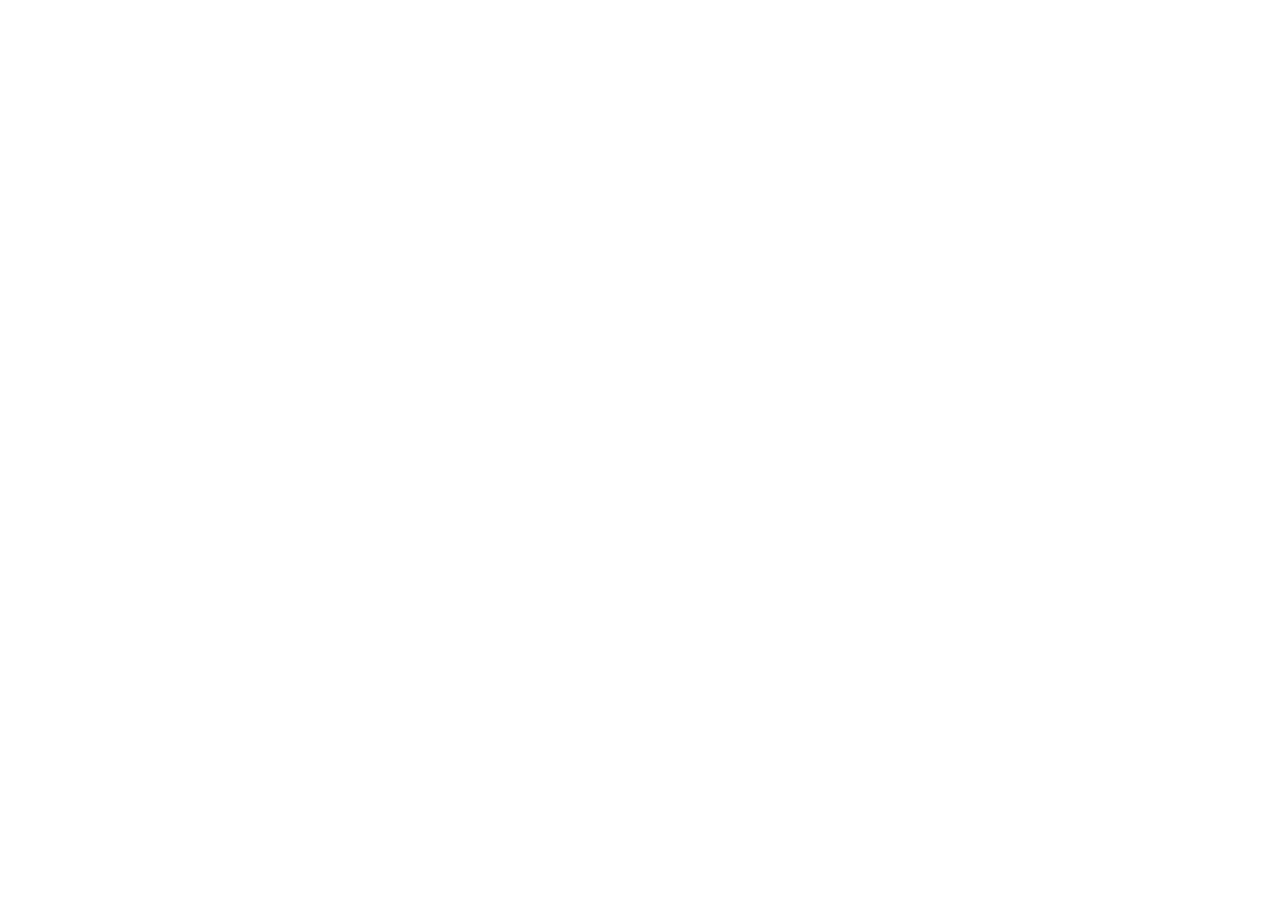
==== commit 528827b0: "add calls for different getDeviceInfos" ====
--- a/www/index.html
+++ b/www/index.html
@@ -9,7 +9,7 @@
 
   <link rel="icon" type="image/x-icon" href="favicon.ico">
   <link href="https://fonts.googleapis.com/icon?family=Material+Icons" rel="stylesheet">
-<link rel="stylesheet" href="styles.4c3eae4fb89a1b3b9ae0.css"></head>
+</head>
 <body>
   <app-root></app-root>
   <script type="text/javascript">
@@ -42,8 +42,20 @@
 
      // call from native
      // gets deviceInfos, calls registerOD
-     window.send_device_infos = function(deviceinfos){
-       window.angularComponentRef.componentFn("send_device_infos",deviceinfos);
+     window.send_device_infos_register = function(deviceinfos){
+       window.angularComponentRef.componentFn("send_device_infos_register",deviceinfos);
+     };
+
+     window.send_device_infos_login = function(deviceinfos){
+       window.angularComponentRef.componentFn("send_device_infos_login",deviceinfos);
+     };
+
+     window.send_device_infos_login_guest = function(deviceinfos){
+       window.angularComponentRef.componentFn("send_device_infos_login_guest",deviceinfos);
+     };
+
+     window.send_device_infos_credential_change = function(deviceinfos){
+       window.angularComponentRef.componentFn("send_device_infos_credential_change",deviceinfos);
      };
 
      // call from native
@@ -129,5 +141,5 @@
     };
 
   </script>
-<script type="text/javascript" src="runtime.a5dd35324ddfd942bef1.js"></script><script type="text/javascript" src="polyfills.5eb9ae8846653f4bd659.js"></script><script type="text/javascript" src="main.ba9d88e5f65fc36ebf37.js"></script></body>
+<script type="text/javascript" src="runtime.js"></script><script type="text/javascript" src="polyfills.js"></script><script type="text/javascript" src="styles.js"></script><script type="text/javascript" src="vendor.js"></script><script type="text/javascript" src="main.js"></script></body>
 </html>
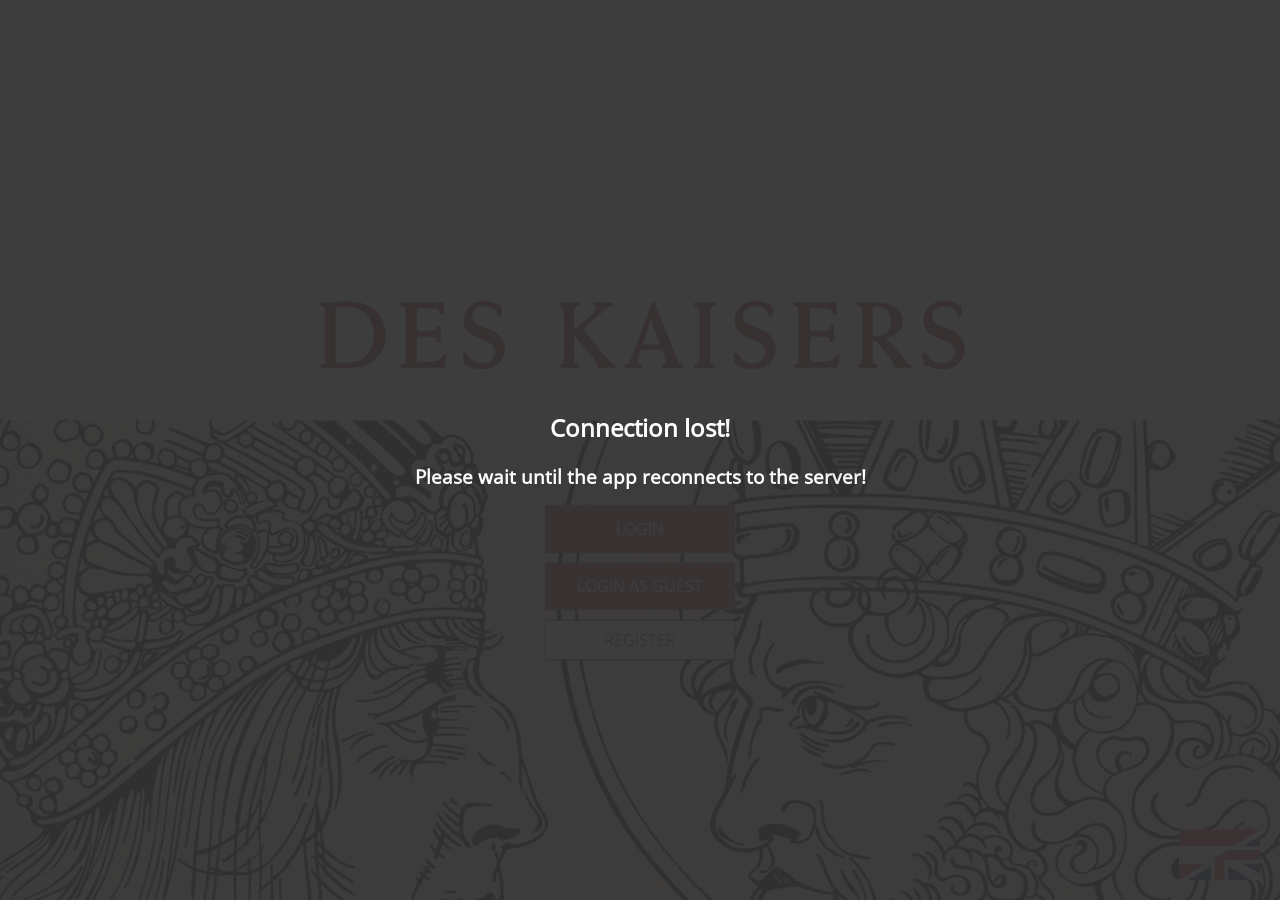
==== commit a867326a: "Version 2.1 B1" ====
--- a/www/index.html
+++ b/www/index.html
@@ -9,7 +9,7 @@
 
   <link rel="icon" type="image/x-icon" href="favicon.ico">
   <link href="https://fonts.googleapis.com/icon?family=Material+Icons" rel="stylesheet">
-</head>
+<link rel="stylesheet" href="styles.4c3eae4fb89a1b3b9ae0.css"></head>
 <body>
   <app-root></app-root>
   <script type="text/javascript">
@@ -42,20 +42,8 @@
 
      // call from native
      // gets deviceInfos, calls registerOD
-     window.send_device_infos_register = function(deviceinfos){
-       window.angularComponentRef.componentFn("send_device_infos_register",deviceinfos);
-     };
-
-     window.send_device_infos_login = function(deviceinfos){
-       window.angularComponentRef.componentFn("send_device_infos_login",deviceinfos);
-     };
-
-     window.send_device_infos_login_guest = function(deviceinfos){
-       window.angularComponentRef.componentFn("send_device_infos_login_guest",deviceinfos);
-     };
-
-     window.send_device_infos_credential_change = function(deviceinfos){
-       window.angularComponentRef.componentFn("send_device_infos_credential_change",deviceinfos);
+     window.send_device_infos = function(deviceinfos){
+       window.angularComponentRef.componentFn("send_device_infos",deviceinfos);
      };
 
      // call from native
@@ -141,5 +129,5 @@
     };
 
   </script>
-<script type="text/javascript" src="runtime.js"></script><script type="text/javascript" src="polyfills.js"></script><script type="text/javascript" src="styles.js"></script><script type="text/javascript" src="vendor.js"></script><script type="text/javascript" src="main.js"></script></body>
+<script type="text/javascript" src="runtime.a5dd35324ddfd942bef1.js"></script><script type="text/javascript" src="polyfills.5eb9ae8846653f4bd659.js"></script><script type="text/javascript" src="main.d56f16f327ef0f41702f.js"></script></body>
 </html>
--- a/www/styles.4c3eae4fb89a1b3b9ae0.css
+++ b/www/styles.4c3eae4fb89a1b3b9ae0.css
@@ -0,0 +1 @@
+.mat-badge-content{font-weight:600;font-size:12px;font-family:Roboto,"Helvetica Neue",sans-serif}.mat-badge-small .mat-badge-content{font-size:6px}.mat-badge-large .mat-badge-content{font-size:24px}.mat-h1,.mat-headline,.mat-typography h1{font:400 24px/32px Roboto,"Helvetica Neue",sans-serif;margin:0 0 16px}.mat-h2,.mat-title,.mat-typography h2{font:500 20px/32px Roboto,"Helvetica Neue",sans-serif;margin:0 0 16px}.mat-h3,.mat-subheading-2,.mat-typography h3{font:400 16px/28px Roboto,"Helvetica Neue",sans-serif;margin:0 0 16px}.mat-h4,.mat-subheading-1,.mat-typography h4{font:400 15px/24px Roboto,"Helvetica Neue",sans-serif;margin:0 0 16px}.mat-h5,.mat-typography h5{font:400 11.62px/20px Roboto,"Helvetica Neue",sans-serif;margin:0 0 12px}.mat-h6,.mat-typography h6{font:400 9.38px/20px Roboto,"Helvetica Neue",sans-serif;margin:0 0 12px}.mat-body-2,.mat-body-strong{font:500 14px/24px Roboto,"Helvetica Neue",sans-serif}.mat-body,.mat-body-1,.mat-typography{font:400 14px/20px Roboto,"Helvetica Neue",sans-serif}.mat-body p,.mat-body-1 p,.mat-typography p{margin:0 0 12px}.mat-caption,.mat-small{font:400 12px/20px Roboto,"Helvetica Neue",sans-serif}.mat-display-4,.mat-typography .mat-display-4{font:300 112px/112px Roboto,"Helvetica Neue",sans-serif;margin:0 0 56px;letter-spacing:-.05em}.mat-display-3,.mat-typography .mat-display-3{font:400 56px/56px Roboto,"Helvetica Neue",sans-serif;margin:0 0 64px;letter-spacing:-.02em}.mat-display-2,.mat-typography .mat-display-2{font:400 45px/48px Roboto,"Helvetica Neue",sans-serif;margin:0 0 64px;letter-spacing:-.005em}.mat-display-1,.mat-typography .mat-display-1{font:400 34px/40px Roboto,"Helvetica Neue",sans-serif;margin:0 0 64px}.mat-bottom-sheet-container{font:400 14px/20px Roboto,"Helvetica Neue",sans-serif}.mat-button,.mat-fab,.mat-flat-button,.mat-icon-button,.mat-mini-fab,.mat-raised-button,.mat-stroked-button{font-family:Roboto,"Helvetica Neue",sans-serif;font-size:14px;font-weight:500}.mat-button-toggle,.mat-card{font-family:Roboto,"Helvetica Neue",sans-serif}.mat-card-title{font-size:24px;font-weight:500}.mat-card-header .mat-card-title{font-size:20px}.mat-card-content,.mat-card-subtitle{font-size:14px}.mat-checkbox{font-family:Roboto,"Helvetica Neue",sans-serif}.mat-checkbox-layout .mat-checkbox-label{line-height:24px}.mat-chip{font-size:14px;font-weight:500}.mat-chip .mat-chip-remove.mat-icon,.mat-chip .mat-chip-trailing-icon.mat-icon{font-size:18px}.mat-table{font-family:Roboto,"Helvetica Neue",sans-serif}.mat-header-cell{font-size:12px;font-weight:500}.mat-cell,.mat-footer-cell{font-size:14px}.mat-calendar{font-family:Roboto,"Helvetica Neue",sans-serif}.mat-calendar-body{font-size:13px}.mat-calendar-body-label,.mat-calendar-period-button{font-size:14px;font-weight:500}.mat-calendar-table-header th{font-size:11px;font-weight:400}.mat-dialog-title{font:500 20px/32px Roboto,"Helvetica Neue",sans-serif}.mat-expansion-panel-header{font-family:Roboto,"Helvetica Neue",sans-serif;font-size:15px;font-weight:400}.mat-expansion-panel-content{font:400 14px/20px Roboto,"Helvetica Neue",sans-serif}.mat-form-field{font-size:inherit;font-weight:400;line-height:1.125;font-family:Roboto,"Helvetica Neue",sans-serif}.mat-form-field-wrapper{padding-bottom:1.34375em}.mat-form-field-prefix .mat-icon,.mat-form-field-suffix .mat-icon{font-size:150%;line-height:1.125}.mat-form-field-prefix .mat-icon-button,.mat-form-field-suffix .mat-icon-button{height:1.5em;width:1.5em}.mat-form-field-prefix .mat-icon-button .mat-icon,.mat-form-field-suffix .mat-icon-button .mat-icon{height:1.125em;line-height:1.125}.mat-form-field-infix{padding:.5em 0;border-top:.84375em solid transparent}.mat-form-field-can-float .mat-input-server:focus+.mat-form-field-label-wrapper .mat-form-field-label,.mat-form-field-can-float.mat-form-field-should-float .mat-form-field-label{-webkit-transform:translateY(-1.34375em) scale(.75);transform:translateY(-1.34375em) scale(.75);width:133.33333%}.mat-form-field-can-float .mat-input-server[label]:not(:label-shown)+.mat-form-field-label-wrapper .mat-form-field-label{-webkit-transform:translateY(-1.34374em) scale(.75);transform:translateY(-1.34374em) scale(.75);width:133.33334%}.mat-form-field-label-wrapper{top:-.84375em;padding-top:.84375em}.mat-form-field-label{top:1.34375em}.mat-form-field-underline{bottom:1.34375em}.mat-form-field-subscript-wrapper{font-size:75%;margin-top:.66667em;top:calc(100% - 1.79167em)}.mat-form-field-appearance-legacy .mat-form-field-wrapper{padding-bottom:1.25em}.mat-form-field-appearance-legacy .mat-form-field-infix{padding:.4375em 0}.mat-form-field-appearance-legacy.mat-form-field-can-float .mat-input-server:focus+.mat-form-field-label-wrapper .mat-form-field-label,.mat-form-field-appearance-legacy.mat-form-field-can-float.mat-form-field-should-float .mat-form-field-label{-webkit-transform:translateY(-1.28125em) scale(.75) perspective(100px) translateZ(.001px);transform:translateY(-1.28125em) scale(.75) perspective(100px) translateZ(.001px);-ms-transform:translateY(-1.28125em) scale(.75);width:133.33333%}.mat-form-field-appearance-legacy.mat-form-field-can-float .mat-form-field-autofill-control:-webkit-autofill+.mat-form-field-label-wrapper .mat-form-field-label{-webkit-transform:translateY(-1.28125em) scale(.75) perspective(100px) translateZ(.00101px);transform:translateY(-1.28125em) scale(.75) perspective(100px) translateZ(.00101px);-ms-transform:translateY(-1.28124em) scale(.75);width:133.33334%}.mat-form-field-appearance-legacy.mat-form-field-can-float .mat-input-server[label]:not(:label-shown)+.mat-form-field-label-wrapper .mat-form-field-label{-webkit-transform:translateY(-1.28125em) scale(.75) perspective(100px) translateZ(.00102px);transform:translateY(-1.28125em) scale(.75) perspective(100px) translateZ(.00102px);-ms-transform:translateY(-1.28123em) scale(.75);width:133.33335%}.mat-form-field-appearance-legacy .mat-form-field-label{top:1.28125em}.mat-form-field-appearance-legacy .mat-form-field-subscript-wrapper{margin-top:.54167em;top:calc(100% - 1.66667em)}@media print{.mat-form-field-appearance-legacy.mat-form-field-can-float .mat-input-server:focus+.mat-form-field-label-wrapper .mat-form-field-label,.mat-form-field-appearance-legacy.mat-form-field-can-float.mat-form-field-should-float .mat-form-field-label{-webkit-transform:translateY(-1.28122em) scale(.75);transform:translateY(-1.28122em) scale(.75)}.mat-form-field-appearance-legacy.mat-form-field-can-float .mat-form-field-autofill-control:-webkit-autofill+.mat-form-field-label-wrapper .mat-form-field-label{-webkit-transform:translateY(-1.28121em) scale(.75);transform:translateY(-1.28121em) scale(.75)}.mat-form-field-appearance-legacy.mat-form-field-can-float .mat-input-server[label]:not(:label-shown)+.mat-form-field-label-wrapper .mat-form-field-label{-webkit-transform:translateY(-1.2812em) scale(.75);transform:translateY(-1.2812em) scale(.75)}}.mat-form-field-appearance-fill .mat-form-field-infix{padding:.25em 0 .75em}.mat-form-field-appearance-fill .mat-form-field-label{top:1.09375em;margin-top:-.5em}.mat-form-field-appearance-fill.mat-form-field-can-float .mat-input-server:focus+.mat-form-field-label-wrapper .mat-form-field-label,.mat-form-field-appearance-fill.mat-form-field-can-float.mat-form-field-should-float .mat-form-field-label{-webkit-transform:translateY(-.59375em) scale(.75);transform:translateY(-.59375em) scale(.75);width:133.33333%}.mat-form-field-appearance-fill.mat-form-field-can-float .mat-input-server[label]:not(:label-shown)+.mat-form-field-label-wrapper .mat-form-field-label{-webkit-transform:translateY(-.59374em) scale(.75);transform:translateY(-.59374em) scale(.75);width:133.33334%}.mat-form-field-appearance-outline .mat-form-field-infix{padding:1em 0}.mat-form-field-appearance-outline .mat-form-field-label{top:1.84375em;margin-top:-.25em}.mat-form-field-appearance-outline.mat-form-field-can-float .mat-input-server:focus+.mat-form-field-label-wrapper .mat-form-field-label,.mat-form-field-appearance-outline.mat-form-field-can-float.mat-form-field-should-float .mat-form-field-label{-webkit-transform:translateY(-1.59375em) scale(.75);transform:translateY(-1.59375em) scale(.75);width:133.33333%}.mat-form-field-appearance-outline.mat-form-field-can-float .mat-input-server[label]:not(:label-shown)+.mat-form-field-label-wrapper .mat-form-field-label{-webkit-transform:translateY(-1.59374em) scale(.75);transform:translateY(-1.59374em) scale(.75);width:133.33334%}.mat-grid-tile-footer,.mat-grid-tile-header{font-size:14px}.mat-grid-tile-footer .mat-line,.mat-grid-tile-header .mat-line{white-space:nowrap;overflow:hidden;text-overflow:ellipsis;display:block;box-sizing:border-box}.mat-grid-tile-footer .mat-line:nth-child(n+2),.mat-grid-tile-header .mat-line:nth-child(n+2){font-size:12px}input.mat-input-element{margin-top:-.0625em}.mat-menu-item{font-family:Roboto,"Helvetica Neue",sans-serif;font-size:14px;font-weight:400}.mat-paginator,.mat-paginator-page-size .mat-select-trigger{font-family:Roboto,"Helvetica Neue",sans-serif;font-size:12px}.mat-radio-button,.mat-select{font-family:Roboto,"Helvetica Neue",sans-serif}.mat-select-trigger{height:1.125em}.mat-slide-toggle-content{font-family:Roboto,"Helvetica Neue",sans-serif}.mat-slider-thumb-label-text{font-family:Roboto,"Helvetica Neue",sans-serif;font-size:12px;font-weight:500}.mat-stepper-horizontal,.mat-stepper-vertical{font-family:Roboto,"Helvetica Neue",sans-serif}.mat-step-label{font-size:14px;font-weight:400}.mat-step-sub-label-error{font-weight:400}.mat-step-label-error{font-size:14px}.mat-step-label-selected{font-size:14px;font-weight:500}.mat-tab-group{font-family:Roboto,"Helvetica Neue",sans-serif}.mat-tab-label,.mat-tab-link{font-family:Roboto,"Helvetica Neue",sans-serif;font-size:14px;font-weight:500}.mat-toolbar,.mat-toolbar h1,.mat-toolbar h2,.mat-toolbar h3,.mat-toolbar h4,.mat-toolbar h5,.mat-toolbar h6{font:500 20px/32px Roboto,"Helvetica Neue",sans-serif;margin:0}.mat-tooltip{font-family:Roboto,"Helvetica Neue",sans-serif;font-size:10px;padding-top:6px;padding-bottom:6px}.mat-tooltip-handset{font-size:14px;padding-top:8px;padding-bottom:8px}.mat-list-item,.mat-list-option{font-family:Roboto,"Helvetica Neue",sans-serif}.mat-list-base .mat-list-item{font-size:16px}.mat-list-base .mat-list-item .mat-line{white-space:nowrap;overflow:hidden;text-overflow:ellipsis;display:block;box-sizing:border-box}.mat-list-base .mat-list-item .mat-line:nth-child(n+2){font-size:14px}.mat-list-base .mat-list-option{font-size:16px}.mat-list-base .mat-list-option .mat-line{white-space:nowrap;overflow:hidden;text-overflow:ellipsis;display:block;box-sizing:border-box}.mat-list-base .mat-list-option .mat-line:nth-child(n+2){font-size:14px}.mat-list-base[dense] .mat-list-item{font-size:12px}.mat-list-base[dense] .mat-list-item .mat-line{white-space:nowrap;overflow:hidden;text-overflow:ellipsis;display:block;box-sizing:border-box}.mat-list-base[dense] .mat-list-item .mat-line:nth-child(n+2),.mat-list-base[dense] .mat-list-option{font-size:12px}.mat-list-base[dense] .mat-list-option .mat-line{white-space:nowrap;overflow:hidden;text-overflow:ellipsis;display:block;box-sizing:border-box}.mat-list-base[dense] .mat-list-option .mat-line:nth-child(n+2){font-size:12px}.mat-list-base[dense] .mat-subheader{font-family:Roboto,"Helvetica Neue",sans-serif;font-size:12px;font-weight:500}.mat-option{font-family:Roboto,"Helvetica Neue",sans-serif;font-size:16px;color:rgba(0,0,0,.87)}.mat-optgroup-label{font:500 14px/24px Roboto,"Helvetica Neue",sans-serif;color:rgba(0,0,0,.54)}.mat-simple-snackbar{font-family:Roboto,"Helvetica Neue",sans-serif;font-size:14px}.mat-simple-snackbar-action{line-height:1;font-family:inherit;font-size:inherit;font-weight:500}.mat-ripple{overflow:hidden;position:relative}.mat-ripple.mat-ripple-unbounded{overflow:visible}.mat-ripple-element{position:absolute;border-radius:50%;pointer-events:none;transition:opacity,-webkit-transform 0s cubic-bezier(0,0,.2,1);transition:opacity,transform 0s cubic-bezier(0,0,.2,1);transition:opacity,transform 0s cubic-bezier(0,0,.2,1),-webkit-transform 0s cubic-bezier(0,0,.2,1);-webkit-transform:scale(0);transform:scale(0)}@media (-ms-high-contrast:active){.mat-ripple-element{display:none}}.cdk-visually-hidden{border:0;clip:rect(0 0 0 0);height:1px;margin:-1px;overflow:hidden;padding:0;position:absolute;width:1px;outline:0;-webkit-appearance:none;-moz-appearance:none}.cdk-global-overlay-wrapper,.cdk-overlay-container{pointer-events:none;top:0;left:0;height:100%;width:100%}.cdk-overlay-container{position:fixed;z-index:1000}.cdk-overlay-container:empty{display:none}.cdk-global-overlay-wrapper{display:flex;position:absolute;z-index:1000}.cdk-overlay-pane{position:absolute;pointer-events:auto;box-sizing:border-box;z-index:1000;display:flex;max-width:100%;max-height:100%}.cdk-overlay-backdrop{position:absolute;top:0;bottom:0;left:0;right:0;z-index:1000;pointer-events:auto;-webkit-tap-highlight-color:transparent;transition:opacity .4s cubic-bezier(.25,.8,.25,1);opacity:0}.cdk-overlay-backdrop.cdk-overlay-backdrop-showing{opacity:1}@media screen and (-ms-high-contrast:active){.cdk-overlay-backdrop.cdk-overlay-backdrop-showing{opacity:.6}}.cdk-overlay-dark-backdrop{background:rgba(0,0,0,.32)}.cdk-overlay-transparent-backdrop,.cdk-overlay-transparent-backdrop.cdk-overlay-backdrop-showing{opacity:0}.cdk-overlay-connected-position-bounding-box{position:absolute;z-index:1000;display:flex;flex-direction:column;min-width:1px;min-height:1px}.cdk-global-scrollblock{position:fixed;width:100%;overflow-y:scroll}@-webkit-keyframes cdk-text-field-autofill-start{/*!*/}@keyframes cdk-text-field-autofill-start{/*!*/}@-webkit-keyframes cdk-text-field-autofill-end{/*!*/}@keyframes cdk-text-field-autofill-end{/*!*/}.cdk-text-field-autofill-monitored:-webkit-autofill{-webkit-animation-name:cdk-text-field-autofill-start;animation-name:cdk-text-field-autofill-start}.cdk-text-field-autofill-monitored:not(:-webkit-autofill){-webkit-animation-name:cdk-text-field-autofill-end;animation-name:cdk-text-field-autofill-end}textarea.cdk-textarea-autosize{resize:none}textarea.cdk-textarea-autosize-measuring{height:auto!important;overflow:hidden!important;padding:2px 0!important;box-sizing:content-box!important}.mat-ripple-element{background-color:rgba(0,0,0,.1)}.mat-option.mat-selected:not(.mat-option-multiple):not(.mat-option-disabled),.mat-option:focus:not(.mat-option-disabled),.mat-option:hover:not(.mat-option-disabled){background:rgba(0,0,0,.04)}.mat-option.mat-active{background:rgba(0,0,0,.04);color:rgba(0,0,0,.87)}.mat-option.mat-option-disabled{color:rgba(0,0,0,.38)}.mat-primary .mat-option.mat-selected:not(.mat-option-disabled){color:#673ab7}.mat-accent .mat-option.mat-selected:not(.mat-option-disabled){color:#ffd740}.mat-warn .mat-option.mat-selected:not(.mat-option-disabled){color:#f44336}.mat-optgroup-disabled .mat-optgroup-label{color:rgba(0,0,0,.38)}.mat-pseudo-checkbox{color:rgba(0,0,0,.54)}.mat-pseudo-checkbox::after{color:#fafafa}.mat-accent .mat-pseudo-checkbox-checked,.mat-accent .mat-pseudo-checkbox-indeterminate,.mat-pseudo-checkbox-checked,.mat-pseudo-checkbox-indeterminate{background:#ffd740}.mat-primary .mat-pseudo-checkbox-checked,.mat-primary .mat-pseudo-checkbox-indeterminate{background:#673ab7}.mat-warn .mat-pseudo-checkbox-checked,.mat-warn .mat-pseudo-checkbox-indeterminate{background:#f44336}.mat-pseudo-checkbox-checked.mat-pseudo-checkbox-disabled,.mat-pseudo-checkbox-indeterminate.mat-pseudo-checkbox-disabled{background:#b0b0b0}.mat-elevation-z0{box-shadow:0 0 0 0 rgba(0,0,0,.2),0 0 0 0 rgba(0,0,0,.14),0 0 0 0 rgba(0,0,0,.12)}.mat-elevation-z1{box-shadow:0 2px 1px -1px rgba(0,0,0,.2),0 1px 1px 0 rgba(0,0,0,.14),0 1px 3px 0 rgba(0,0,0,.12)}.mat-elevation-z2{box-shadow:0 3px 1px -2px rgba(0,0,0,.2),0 2px 2px 0 rgba(0,0,0,.14),0 1px 5px 0 rgba(0,0,0,.12)}.mat-elevation-z3{box-shadow:0 3px 3px -2px rgba(0,0,0,.2),0 3px 4px 0 rgba(0,0,0,.14),0 1px 8px 0 rgba(0,0,0,.12)}.mat-elevation-z4{box-shadow:0 2px 4px -1px rgba(0,0,0,.2),0 4px 5px 0 rgba(0,0,0,.14),0 1px 10px 0 rgba(0,0,0,.12)}.mat-elevation-z5{box-shadow:0 3px 5px -1px rgba(0,0,0,.2),0 5px 8px 0 rgba(0,0,0,.14),0 1px 14px 0 rgba(0,0,0,.12)}.mat-elevation-z6{box-shadow:0 3px 5px -1px rgba(0,0,0,.2),0 6px 10px 0 rgba(0,0,0,.14),0 1px 18px 0 rgba(0,0,0,.12)}.mat-elevation-z7{box-shadow:0 4px 5px -2px rgba(0,0,0,.2),0 7px 10px 1px rgba(0,0,0,.14),0 2px 16px 1px rgba(0,0,0,.12)}.mat-elevation-z8{box-shadow:0 5px 5px -3px rgba(0,0,0,.2),0 8px 10px 1px rgba(0,0,0,.14),0 3px 14px 2px rgba(0,0,0,.12)}.mat-elevation-z9{box-shadow:0 5px 6px -3px rgba(0,0,0,.2),0 9px 12px 1px rgba(0,0,0,.14),0 3px 16px 2px rgba(0,0,0,.12)}.mat-elevation-z10{box-shadow:0 6px 6px -3px rgba(0,0,0,.2),0 10px 14px 1px rgba(0,0,0,.14),0 4px 18px 3px rgba(0,0,0,.12)}.mat-elevation-z11{box-shadow:0 6px 7px -4px rgba(0,0,0,.2),0 11px 15px 1px rgba(0,0,0,.14),0 4px 20px 3px rgba(0,0,0,.12)}.mat-elevation-z12{box-shadow:0 7px 8px -4px rgba(0,0,0,.2),0 12px 17px 2px rgba(0,0,0,.14),0 5px 22px 4px rgba(0,0,0,.12)}.mat-elevation-z13{box-shadow:0 7px 8px -4px rgba(0,0,0,.2),0 13px 19px 2px rgba(0,0,0,.14),0 5px 24px 4px rgba(0,0,0,.12)}.mat-elevation-z14{box-shadow:0 7px 9px -4px rgba(0,0,0,.2),0 14px 21px 2px rgba(0,0,0,.14),0 5px 26px 4px rgba(0,0,0,.12)}.mat-elevation-z15{box-shadow:0 8px 9px -5px rgba(0,0,0,.2),0 15px 22px 2px rgba(0,0,0,.14),0 6px 28px 5px rgba(0,0,0,.12)}.mat-elevation-z16{box-shadow:0 8px 10px -5px rgba(0,0,0,.2),0 16px 24px 2px rgba(0,0,0,.14),0 6px 30px 5px rgba(0,0,0,.12)}.mat-elevation-z17{box-shadow:0 8px 11px -5px rgba(0,0,0,.2),0 17px 26px 2px rgba(0,0,0,.14),0 6px 32px 5px rgba(0,0,0,.12)}.mat-elevation-z18{box-shadow:0 9px 11px -5px rgba(0,0,0,.2),0 18px 28px 2px rgba(0,0,0,.14),0 7px 34px 6px rgba(0,0,0,.12)}.mat-elevation-z19{box-shadow:0 9px 12px -6px rgba(0,0,0,.2),0 19px 29px 2px rgba(0,0,0,.14),0 7px 36px 6px rgba(0,0,0,.12)}.mat-elevation-z20{box-shadow:0 10px 13px -6px rgba(0,0,0,.2),0 20px 31px 3px rgba(0,0,0,.14),0 8px 38px 7px rgba(0,0,0,.12)}.mat-elevation-z21{box-shadow:0 10px 13px -6px rgba(0,0,0,.2),0 21px 33px 3px rgba(0,0,0,.14),0 8px 40px 7px rgba(0,0,0,.12)}.mat-elevation-z22{box-shadow:0 10px 14px -6px rgba(0,0,0,.2),0 22px 35px 3px rgba(0,0,0,.14),0 8px 42px 7px rgba(0,0,0,.12)}.mat-elevation-z23{box-shadow:0 11px 14px -7px rgba(0,0,0,.2),0 23px 36px 3px rgba(0,0,0,.14),0 9px 44px 8px rgba(0,0,0,.12)}.mat-elevation-z24{box-shadow:0 11px 15px -7px rgba(0,0,0,.2),0 24px 38px 3px rgba(0,0,0,.14),0 9px 46px 8px rgba(0,0,0,.12)}.mat-app-background{background-color:#fafafa;color:rgba(0,0,0,.87)}.mat-theme-loaded-marker{display:none}.mat-autocomplete-panel{background:#fff;color:rgba(0,0,0,.87)}.mat-autocomplete-panel:not([class*=mat-elevation-z]){box-shadow:0 2px 4px -1px rgba(0,0,0,.2),0 4px 5px 0 rgba(0,0,0,.14),0 1px 10px 0 rgba(0,0,0,.12)}.mat-autocomplete-panel .mat-option.mat-selected:not(.mat-active):not(:hover){background:#fff}.mat-autocomplete-panel .mat-option.mat-selected:not(.mat-active):not(:hover):not(.mat-option-disabled){color:rgba(0,0,0,.87)}@media (-ms-high-contrast:active){.mat-badge-content{outline:solid 1px;border-radius:0}.mat-checkbox-disabled{opacity:.5}}.mat-badge-accent .mat-badge-content{background:#ffd740;color:rgba(0,0,0,.87)}.mat-badge-warn .mat-badge-content{color:#fff;background:#f44336}.mat-badge{position:relative}.mat-badge-hidden .mat-badge-content{display:none}.mat-badge-disabled .mat-badge-content{background:#b9b9b9;color:rgba(0,0,0,.38)}.mat-badge-content{color:#fff;background:#673ab7;position:absolute;text-align:center;display:inline-block;border-radius:50%;transition:-webkit-transform .2s ease-in-out;transition:transform .2s ease-in-out;transition:transform .2s ease-in-out,-webkit-transform .2s ease-in-out;-webkit-transform:scale(.6);transform:scale(.6);overflow:hidden;white-space:nowrap;text-overflow:ellipsis;pointer-events:none}.mat-badge-content.mat-badge-active{-webkit-transform:none;transform:none}.mat-badge-small .mat-badge-content{width:16px;height:16px;line-height:16px}.mat-badge-small.mat-badge-above .mat-badge-content{top:-8px}.mat-badge-small.mat-badge-below .mat-badge-content{bottom:-8px}.mat-badge-small.mat-badge-before .mat-badge-content{left:-16px}[dir=rtl] .mat-badge-small.mat-badge-before .mat-badge-content{left:auto;right:-16px}.mat-badge-small.mat-badge-after .mat-badge-content{right:-16px}[dir=rtl] .mat-badge-small.mat-badge-after .mat-badge-content{right:auto;left:-16px}.mat-badge-small.mat-badge-overlap.mat-badge-before .mat-badge-content{left:-8px}[dir=rtl] .mat-badge-small.mat-badge-overlap.mat-badge-before .mat-badge-content{left:auto;right:-8px}.mat-badge-small.mat-badge-overlap.mat-badge-after .mat-badge-content{right:-8px}[dir=rtl] .mat-badge-small.mat-badge-overlap.mat-badge-after .mat-badge-content{right:auto;left:-8px}.mat-badge-medium .mat-badge-content{width:22px;height:22px;line-height:22px}.mat-badge-medium.mat-badge-above .mat-badge-content{top:-11px}.mat-badge-medium.mat-badge-below .mat-badge-content{bottom:-11px}.mat-badge-medium.mat-badge-before .mat-badge-content{left:-22px}[dir=rtl] .mat-badge-medium.mat-badge-before .mat-badge-content{left:auto;right:-22px}.mat-badge-medium.mat-badge-after .mat-badge-content{right:-22px}[dir=rtl] .mat-badge-medium.mat-badge-after .mat-badge-content{right:auto;left:-22px}.mat-badge-medium.mat-badge-overlap.mat-badge-before .mat-badge-content{left:-11px}[dir=rtl] .mat-badge-medium.mat-badge-overlap.mat-badge-before .mat-badge-content{left:auto;right:-11px}.mat-badge-medium.mat-badge-overlap.mat-badge-after .mat-badge-content{right:-11px}[dir=rtl] .mat-badge-medium.mat-badge-overlap.mat-badge-after .mat-badge-content{right:auto;left:-11px}.mat-badge-large .mat-badge-content{width:28px;height:28px;line-height:28px}.mat-badge-large.mat-badge-above .mat-badge-content{top:-14px}.mat-badge-large.mat-badge-below .mat-badge-content{bottom:-14px}.mat-badge-large.mat-badge-before .mat-badge-content{left:-28px}[dir=rtl] .mat-badge-large.mat-badge-before .mat-badge-content{left:auto;right:-28px}.mat-badge-large.mat-badge-after .mat-badge-content{right:-28px}[dir=rtl] .mat-badge-large.mat-badge-after .mat-badge-content{right:auto;left:-28px}.mat-badge-large.mat-badge-overlap.mat-badge-before .mat-badge-content{left:-14px}[dir=rtl] .mat-badge-large.mat-badge-overlap.mat-badge-before .mat-badge-content{left:auto;right:-14px}.mat-badge-large.mat-badge-overlap.mat-badge-after .mat-badge-content{right:-14px}[dir=rtl] .mat-badge-large.mat-badge-overlap.mat-badge-after .mat-badge-content{right:auto;left:-14px}.mat-bottom-sheet-container{box-shadow:0 8px 10px -5px rgba(0,0,0,.2),0 16px 24px 2px rgba(0,0,0,.14),0 6px 30px 5px rgba(0,0,0,.12);background:#fff;color:rgba(0,0,0,.87)}.mat-button,.mat-icon-button,.mat-stroked-button{color:inherit;background:0 0}.mat-button.mat-primary,.mat-icon-button.mat-primary,.mat-stroked-button.mat-primary{color:#673ab7}.mat-button.mat-accent,.mat-icon-button.mat-accent,.mat-stroked-button.mat-accent{color:#ffd740}.mat-button.mat-warn,.mat-icon-button.mat-warn,.mat-stroked-button.mat-warn{color:#f44336}.mat-button.mat-accent[disabled],.mat-button.mat-primary[disabled],.mat-button.mat-warn[disabled],.mat-button[disabled][disabled],.mat-icon-button.mat-accent[disabled],.mat-icon-button.mat-primary[disabled],.mat-icon-button.mat-warn[disabled],.mat-icon-button[disabled][disabled],.mat-stroked-button.mat-accent[disabled],.mat-stroked-button.mat-primary[disabled],.mat-stroked-button.mat-warn[disabled],.mat-stroked-button[disabled][disabled]{color:rgba(0,0,0,.26)}.mat-button.mat-primary .mat-button-focus-overlay,.mat-icon-button.mat-primary .mat-button-focus-overlay,.mat-stroked-button.mat-primary .mat-button-focus-overlay{background-color:#673ab7}.mat-button.mat-accent .mat-button-focus-overlay,.mat-icon-button.mat-accent .mat-button-focus-overlay,.mat-stroked-button.mat-accent .mat-button-focus-overlay{background-color:#ffd740}.mat-button.mat-warn .mat-button-focus-overlay,.mat-icon-button.mat-warn .mat-button-focus-overlay,.mat-stroked-button.mat-warn .mat-button-focus-overlay{background-color:#f44336}.mat-button[disabled] .mat-button-focus-overlay,.mat-icon-button[disabled] .mat-button-focus-overlay,.mat-stroked-button[disabled] .mat-button-focus-overlay{background-color:transparent}.mat-button .mat-ripple-element,.mat-icon-button .mat-ripple-element,.mat-stroked-button .mat-ripple-element{opacity:.1;background-color:currentColor}.mat-button-focus-overlay{background:#000}.mat-stroked-button:not([disabled]){border-color:rgba(0,0,0,.12)}.mat-fab,.mat-flat-button,.mat-mini-fab,.mat-raised-button{color:rgba(0,0,0,.87);background-color:#fff}.mat-fab.mat-primary,.mat-flat-button.mat-primary,.mat-mini-fab.mat-primary,.mat-raised-button.mat-primary{color:#fff;background-color:#673ab7}.mat-fab.mat-accent,.mat-flat-button.mat-accent,.mat-mini-fab.mat-accent,.mat-raised-button.mat-accent{color:rgba(0,0,0,.87);background-color:#ffd740}.mat-fab.mat-warn,.mat-flat-button.mat-warn,.mat-mini-fab.mat-warn,.mat-raised-button.mat-warn{color:#fff;background-color:#f44336}.mat-fab.mat-accent[disabled],.mat-fab.mat-primary[disabled],.mat-fab.mat-warn[disabled],.mat-fab[disabled][disabled],.mat-flat-button.mat-accent[disabled],.mat-flat-button.mat-primary[disabled],.mat-flat-button.mat-warn[disabled],.mat-flat-button[disabled][disabled],.mat-mini-fab.mat-accent[disabled],.mat-mini-fab.mat-primary[disabled],.mat-mini-fab.mat-warn[disabled],.mat-mini-fab[disabled][disabled],.mat-raised-button.mat-accent[disabled],.mat-raised-button.mat-primary[disabled],.mat-raised-button.mat-warn[disabled],.mat-raised-button[disabled][disabled]{color:rgba(0,0,0,.26);background-color:rgba(0,0,0,.12)}.mat-fab.mat-primary .mat-ripple-element,.mat-flat-button.mat-primary .mat-ripple-element,.mat-mini-fab.mat-primary .mat-ripple-element,.mat-raised-button.mat-primary .mat-ripple-element{background-color:rgba(255,255,255,.1)}.mat-fab.mat-accent .mat-ripple-element,.mat-flat-button.mat-accent .mat-ripple-element,.mat-mini-fab.mat-accent .mat-ripple-element,.mat-raised-button.mat-accent .mat-ripple-element{background-color:rgba(0,0,0,.1)}.mat-fab.mat-warn .mat-ripple-element,.mat-flat-button.mat-warn .mat-ripple-element,.mat-mini-fab.mat-warn .mat-ripple-element,.mat-raised-button.mat-warn .mat-ripple-element{background-color:rgba(255,255,255,.1)}.mat-flat-button:not([class*=mat-elevation-z]),.mat-stroked-button:not([class*=mat-elevation-z]){box-shadow:0 0 0 0 rgba(0,0,0,.2),0 0 0 0 rgba(0,0,0,.14),0 0 0 0 rgba(0,0,0,.12)}.mat-raised-button:not([class*=mat-elevation-z]){box-shadow:0 3px 1px -2px rgba(0,0,0,.2),0 2px 2px 0 rgba(0,0,0,.14),0 1px 5px 0 rgba(0,0,0,.12)}.mat-raised-button:not([disabled]):active:not([class*=mat-elevation-z]){box-shadow:0 5px 5px -3px rgba(0,0,0,.2),0 8px 10px 1px rgba(0,0,0,.14),0 3px 14px 2px rgba(0,0,0,.12)}.mat-raised-button[disabled]:not([class*=mat-elevation-z]){box-shadow:0 0 0 0 rgba(0,0,0,.2),0 0 0 0 rgba(0,0,0,.14),0 0 0 0 rgba(0,0,0,.12)}.mat-fab:not([class*=mat-elevation-z]),.mat-mini-fab:not([class*=mat-elevation-z]){box-shadow:0 3px 5px -1px rgba(0,0,0,.2),0 6px 10px 0 rgba(0,0,0,.14),0 1px 18px 0 rgba(0,0,0,.12)}.mat-fab:not([disabled]):active:not([class*=mat-elevation-z]),.mat-mini-fab:not([disabled]):active:not([class*=mat-elevation-z]){box-shadow:0 7px 8px -4px rgba(0,0,0,.2),0 12px 17px 2px rgba(0,0,0,.14),0 5px 22px 4px rgba(0,0,0,.12)}.mat-fab[disabled]:not([class*=mat-elevation-z]),.mat-mini-fab[disabled]:not([class*=mat-elevation-z]){box-shadow:0 0 0 0 rgba(0,0,0,.2),0 0 0 0 rgba(0,0,0,.14),0 0 0 0 rgba(0,0,0,.12)}.mat-button-toggle-group,.mat-button-toggle-standalone{box-shadow:0 3px 1px -2px rgba(0,0,0,.2),0 2px 2px 0 rgba(0,0,0,.14),0 1px 5px 0 rgba(0,0,0,.12)}.mat-button-toggle-group-appearance-standard,.mat-button-toggle-standalone.mat-button-toggle-appearance-standard{box-shadow:none;border:1px solid rgba(0,0,0,.12)}.mat-button-toggle{color:rgba(0,0,0,.38)}.mat-button-toggle .mat-button-toggle-focus-overlay{background-color:rgba(0,0,0,.12)}.mat-button-toggle-appearance-standard{color:rgba(0,0,0,.87);background:#fff}.mat-button-toggle-appearance-standard .mat-button-toggle-focus-overlay{background-color:#000}.mat-button-toggle-group-appearance-standard .mat-button-toggle+.mat-button-toggle{border-left:1px solid rgba(0,0,0,.12)}[dir=rtl] .mat-button-toggle-group-appearance-standard .mat-button-toggle+.mat-button-toggle{border-left:none;border-right:1px solid rgba(0,0,0,.12)}.mat-button-toggle-group-appearance-standard.mat-button-toggle-vertical .mat-button-toggle+.mat-button-toggle{border-left:none;border-right:none;border-top:1px solid rgba(0,0,0,.12)}.mat-button-toggle-checked{background-color:#e0e0e0;color:rgba(0,0,0,.54)}.mat-button-toggle-checked.mat-button-toggle-appearance-standard{color:rgba(0,0,0,.87)}.mat-button-toggle-disabled{color:rgba(0,0,0,.26);background-color:#eee}.mat-button-toggle-disabled.mat-button-toggle-appearance-standard{background:#fff}.mat-button-toggle-disabled.mat-button-toggle-checked{background-color:#bdbdbd}.mat-card{background:#fff;color:rgba(0,0,0,.87)}.mat-card:not([class*=mat-elevation-z]){box-shadow:0 2px 1px -1px rgba(0,0,0,.2),0 1px 1px 0 rgba(0,0,0,.14),0 1px 3px 0 rgba(0,0,0,.12)}.mat-card.mat-card-flat:not([class*=mat-elevation-z]){box-shadow:0 0 0 0 rgba(0,0,0,.2),0 0 0 0 rgba(0,0,0,.14),0 0 0 0 rgba(0,0,0,.12)}.mat-card-subtitle{color:rgba(0,0,0,.54)}.mat-checkbox-frame{border-color:rgba(0,0,0,.54)}.mat-checkbox-checkmark{fill:#fafafa}.mat-checkbox-checkmark-path{stroke:#fafafa!important}@media (-ms-high-contrast:black-on-white){.mat-checkbox-checkmark-path{stroke:#000!important}}.mat-checkbox-mixedmark{background-color:#fafafa}.mat-checkbox-checked.mat-primary .mat-checkbox-background,.mat-checkbox-indeterminate.mat-primary .mat-checkbox-background{background-color:#673ab7}.mat-checkbox-checked.mat-accent .mat-checkbox-background,.mat-checkbox-indeterminate.mat-accent .mat-checkbox-background{background-color:#ffd740}.mat-checkbox-checked.mat-warn .mat-checkbox-background,.mat-checkbox-indeterminate.mat-warn .mat-checkbox-background{background-color:#f44336}.mat-checkbox-disabled.mat-checkbox-checked .mat-checkbox-background,.mat-checkbox-disabled.mat-checkbox-indeterminate .mat-checkbox-background{background-color:#b0b0b0}.mat-checkbox-disabled:not(.mat-checkbox-checked) .mat-checkbox-frame{border-color:#b0b0b0}.mat-checkbox-disabled .mat-checkbox-label{color:rgba(0,0,0,.54)}@media (-ms-high-contrast:active){.mat-checkbox-background{background:0 0}}.mat-checkbox:not(.mat-checkbox-disabled).mat-primary .mat-checkbox-ripple .mat-ripple-element{background-color:#673ab7}.mat-checkbox:not(.mat-checkbox-disabled).mat-accent .mat-checkbox-ripple .mat-ripple-element{background-color:#ffd740}.mat-checkbox:not(.mat-checkbox-disabled).mat-warn .mat-checkbox-ripple .mat-ripple-element{background-color:#f44336}.mat-chip.mat-standard-chip{background-color:#e0e0e0;color:rgba(0,0,0,.87)}.mat-chip.mat-standard-chip .mat-chip-remove{color:rgba(0,0,0,.87);opacity:.4}.mat-chip.mat-standard-chip:not(.mat-chip-disabled):active{box-shadow:0 3px 3px -2px rgba(0,0,0,.2),0 3px 4px 0 rgba(0,0,0,.14),0 1px 8px 0 rgba(0,0,0,.12)}.mat-chip.mat-standard-chip:not(.mat-chip-disabled) .mat-chip-remove:hover{opacity:.54}.mat-chip.mat-standard-chip.mat-chip-disabled{opacity:.4}.mat-chip.mat-standard-chip::after{background:#000}.mat-chip.mat-standard-chip.mat-chip-selected.mat-primary{background-color:#673ab7;color:#fff}.mat-chip.mat-standard-chip.mat-chip-selected.mat-primary .mat-chip-remove{color:#fff;opacity:.4}.mat-chip.mat-standard-chip.mat-chip-selected.mat-primary .mat-ripple-element{background:rgba(255,255,255,.1)}.mat-chip.mat-standard-chip.mat-chip-selected.mat-warn{background-color:#f44336;color:#fff}.mat-chip.mat-standard-chip.mat-chip-selected.mat-warn .mat-chip-remove{color:#fff;opacity:.4}.mat-chip.mat-standard-chip.mat-chip-selected.mat-warn .mat-ripple-element{background:rgba(255,255,255,.1)}.mat-chip.mat-standard-chip.mat-chip-selected.mat-accent{background-color:#ffd740;color:rgba(0,0,0,.87)}.mat-chip.mat-standard-chip.mat-chip-selected.mat-accent .mat-chip-remove{color:rgba(0,0,0,.87);opacity:.4}.mat-chip.mat-standard-chip.mat-chip-selected.mat-accent .mat-ripple-element{background:rgba(0,0,0,.1)}.mat-table{background:#fff}.mat-table tbody,.mat-table tfoot,.mat-table thead,.mat-table-sticky,[mat-footer-row],[mat-header-row],[mat-row],mat-footer-row,mat-header-row,mat-row{background:inherit}mat-footer-row,mat-header-row,mat-row,td.mat-cell,td.mat-footer-cell,th.mat-header-cell{border-bottom-color:rgba(0,0,0,.12)}.mat-header-cell{color:rgba(0,0,0,.54)}.mat-cell,.mat-footer-cell{color:rgba(0,0,0,.87)}.mat-calendar-arrow{border-top-color:rgba(0,0,0,.54)}.mat-datepicker-content .mat-calendar-next-button,.mat-datepicker-content .mat-calendar-previous-button,.mat-datepicker-toggle{color:rgba(0,0,0,.54)}.mat-calendar-table-header{color:rgba(0,0,0,.38)}.mat-calendar-table-header-divider::after{background:rgba(0,0,0,.12)}.mat-calendar-body-label{color:rgba(0,0,0,.54)}.mat-calendar-body-cell-content{color:rgba(0,0,0,.87);border-color:transparent}.mat-calendar-body-disabled>.mat-calendar-body-cell-content:not(.mat-calendar-body-selected){color:rgba(0,0,0,.38)}.cdk-keyboard-focused .mat-calendar-body-active>.mat-calendar-body-cell-content:not(.mat-calendar-body-selected),.cdk-program-focused .mat-calendar-body-active>.mat-calendar-body-cell-content:not(.mat-calendar-body-selected),.mat-calendar-body-cell:not(.mat-calendar-body-disabled):hover>.mat-calendar-body-cell-content:not(.mat-calendar-body-selected){background-color:rgba(0,0,0,.04)}.mat-calendar-body-today:not(.mat-calendar-body-selected){border-color:rgba(0,0,0,.38)}.mat-calendar-body-disabled>.mat-calendar-body-today:not(.mat-calendar-body-selected){border-color:rgba(0,0,0,.18)}.mat-calendar-body-selected{background-color:#673ab7;color:#fff}.mat-calendar-body-disabled>.mat-calendar-body-selected{background-color:rgba(103,58,183,.4)}.mat-calendar-body-today.mat-calendar-body-selected{box-shadow:inset 0 0 0 1px #fff}.mat-datepicker-content{box-shadow:0 2px 4px -1px rgba(0,0,0,.2),0 4px 5px 0 rgba(0,0,0,.14),0 1px 10px 0 rgba(0,0,0,.12);background-color:#fff;color:rgba(0,0,0,.87)}.mat-datepicker-content.mat-accent .mat-calendar-body-selected{background-color:#ffd740;color:rgba(0,0,0,.87)}.mat-datepicker-content.mat-accent .mat-calendar-body-disabled>.mat-calendar-body-selected{background-color:rgba(255,215,64,.4)}.mat-datepicker-content.mat-accent .mat-calendar-body-today.mat-calendar-body-selected{box-shadow:inset 0 0 0 1px rgba(0,0,0,.87)}.mat-datepicker-content.mat-warn .mat-calendar-body-selected{background-color:#f44336;color:#fff}.mat-datepicker-content.mat-warn .mat-calendar-body-disabled>.mat-calendar-body-selected{background-color:rgba(244,67,54,.4)}.mat-datepicker-content.mat-warn .mat-calendar-body-today.mat-calendar-body-selected{box-shadow:inset 0 0 0 1px #fff}.mat-datepicker-content-touch{box-shadow:0 0 0 0 rgba(0,0,0,.2),0 0 0 0 rgba(0,0,0,.14),0 0 0 0 rgba(0,0,0,.12)}.mat-datepicker-toggle-active{color:#673ab7}.mat-datepicker-toggle-active.mat-accent{color:#ffd740}.mat-datepicker-toggle-active.mat-warn{color:#f44336}.mat-dialog-container{box-shadow:0 11px 15px -7px rgba(0,0,0,.2),0 24px 38px 3px rgba(0,0,0,.14),0 9px 46px 8px rgba(0,0,0,.12);background:#fff;color:rgba(0,0,0,.87)}.mat-divider{border-top-color:rgba(0,0,0,.12)}.mat-divider-vertical{border-right-color:rgba(0,0,0,.12)}.mat-expansion-panel{background:#fff;color:rgba(0,0,0,.87)}.mat-expansion-panel:not([class*=mat-elevation-z]){box-shadow:0 3px 1px -2px rgba(0,0,0,.2),0 2px 2px 0 rgba(0,0,0,.14),0 1px 5px 0 rgba(0,0,0,.12)}.mat-action-row{border-top-color:rgba(0,0,0,.12)}.mat-expansion-panel:not(.mat-expanded) .mat-expansion-panel-header:not([aria-disabled=true]).cdk-keyboard-focused,.mat-expansion-panel:not(.mat-expanded) .mat-expansion-panel-header:not([aria-disabled=true]).cdk-program-focused,.mat-expansion-panel:not(.mat-expanded) .mat-expansion-panel-header:not([aria-disabled=true]):hover{background:rgba(0,0,0,.04)}@media (hover:none){.mat-expansion-panel:not(.mat-expanded):not([aria-disabled=true]) .mat-expansion-panel-header:hover{background:#fff}}.mat-expansion-panel-header-title{color:rgba(0,0,0,.87)}.mat-expansion-indicator::after,.mat-expansion-panel-header-description{color:rgba(0,0,0,.54)}.mat-expansion-panel-header[aria-disabled=true]{color:rgba(0,0,0,.26)}.mat-expansion-panel-header[aria-disabled=true] .mat-expansion-panel-header-description,.mat-expansion-panel-header[aria-disabled=true] .mat-expansion-panel-header-title{color:inherit}.mat-form-field-label,.mat-hint{color:rgba(0,0,0,.6)}.mat-form-field.mat-focused .mat-form-field-label{color:#673ab7}.mat-form-field.mat-focused .mat-form-field-label.mat-accent{color:#ffd740}.mat-form-field.mat-focused .mat-form-field-label.mat-warn{color:#f44336}.mat-focused .mat-form-field-required-marker{color:#ffd740}.mat-form-field-ripple{background-color:rgba(0,0,0,.87)}.mat-form-field.mat-focused .mat-form-field-ripple{background-color:#673ab7}.mat-form-field.mat-focused .mat-form-field-ripple.mat-accent{background-color:#ffd740}.mat-form-field.mat-focused .mat-form-field-ripple.mat-warn{background-color:#f44336}.mat-form-field-type-mat-native-select.mat-focused:not(.mat-form-field-invalid) .mat-form-field-infix::after{color:#673ab7}.mat-form-field-type-mat-native-select.mat-focused:not(.mat-form-field-invalid).mat-accent .mat-form-field-infix::after{color:#ffd740}.mat-form-field-type-mat-native-select.mat-focused:not(.mat-form-field-invalid).mat-warn .mat-form-field-infix::after,.mat-form-field.mat-form-field-invalid .mat-form-field-label,.mat-form-field.mat-form-field-invalid .mat-form-field-label .mat-form-field-required-marker,.mat-form-field.mat-form-field-invalid .mat-form-field-label.mat-accent{color:#f44336}.mat-form-field.mat-form-field-invalid .mat-form-field-ripple,.mat-form-field.mat-form-field-invalid .mat-form-field-ripple.mat-accent{background-color:#f44336}.mat-error{color:#f44336}.mat-form-field-appearance-legacy .mat-form-field-label,.mat-form-field-appearance-legacy .mat-hint{color:rgba(0,0,0,.54)}.mat-form-field-appearance-legacy .mat-form-field-underline{bottom:1.25em;background-color:rgba(0,0,0,.42)}.mat-form-field-appearance-legacy.mat-form-field-disabled .mat-form-field-underline{background-image:linear-gradient(to right,rgba(0,0,0,.42) 0,rgba(0,0,0,.42) 33%,transparent 0);background-size:4px 100%;background-repeat:repeat-x}.mat-form-field-appearance-standard .mat-form-field-underline{background-color:rgba(0,0,0,.42)}.mat-form-field-appearance-standard.mat-form-field-disabled .mat-form-field-underline{background-image:linear-gradient(to right,rgba(0,0,0,.42) 0,rgba(0,0,0,.42) 33%,transparent 0);background-size:4px 100%;background-repeat:repeat-x}.mat-form-field-appearance-fill .mat-form-field-flex{background-color:rgba(0,0,0,.04)}.mat-form-field-appearance-fill.mat-form-field-disabled .mat-form-field-flex{background-color:rgba(0,0,0,.02)}.mat-form-field-appearance-fill .mat-form-field-underline::before{background-color:rgba(0,0,0,.42)}.mat-form-field-appearance-fill.mat-form-field-disabled .mat-form-field-label{color:rgba(0,0,0,.38)}.mat-form-field-appearance-fill.mat-form-field-disabled .mat-form-field-underline::before{background-color:transparent}.mat-form-field-appearance-outline .mat-form-field-outline{color:rgba(0,0,0,.12)}.mat-form-field-appearance-outline .mat-form-field-outline-thick{color:rgba(0,0,0,.87)}.mat-form-field-appearance-outline.mat-focused .mat-form-field-outline-thick{color:#673ab7}.mat-form-field-appearance-outline.mat-focused.mat-accent .mat-form-field-outline-thick{color:#ffd740}.mat-form-field-appearance-outline.mat-focused.mat-warn .mat-form-field-outline-thick,.mat-form-field-appearance-outline.mat-form-field-invalid.mat-form-field-invalid .mat-form-field-outline-thick{color:#f44336}.mat-form-field-appearance-outline.mat-form-field-disabled .mat-form-field-label{color:rgba(0,0,0,.38)}.mat-form-field-appearance-outline.mat-form-field-disabled .mat-form-field-outline{color:rgba(0,0,0,.06)}.mat-icon.mat-primary{color:#673ab7}.mat-icon.mat-accent{color:#ffd740}.mat-icon.mat-warn{color:#f44336}.mat-form-field-type-mat-native-select .mat-form-field-infix::after{color:rgba(0,0,0,.54)}.mat-form-field-type-mat-native-select.mat-form-field-disabled .mat-form-field-infix::after,.mat-input-element:disabled{color:rgba(0,0,0,.38)}.mat-input-element{caret-color:#673ab7}.mat-input-element::-ms-input-placeholder{color:rgba(0,0,0,.42)}.mat-input-element::placeholder{color:rgba(0,0,0,.42)}.mat-input-element::-moz-placeholder{color:rgba(0,0,0,.42)}.mat-input-element::-webkit-input-placeholder{color:rgba(0,0,0,.42)}.mat-input-element:-ms-input-placeholder{color:rgba(0,0,0,.42)}.mat-accent .mat-input-element{caret-color:#ffd740}.mat-form-field-invalid .mat-input-element,.mat-warn .mat-input-element{caret-color:#f44336}.mat-form-field-type-mat-native-select.mat-form-field-invalid .mat-form-field-infix::after{color:#f44336}.mat-list-base .mat-list-item,.mat-list-base .mat-list-option{color:rgba(0,0,0,.87)}.mat-list-base .mat-subheader{font-family:Roboto,"Helvetica Neue",sans-serif;font-size:14px;font-weight:500;color:rgba(0,0,0,.54)}.mat-list-item-disabled{background-color:#eee}.mat-list-option:focus,.mat-list-option:hover,.mat-nav-list .mat-list-item:focus,.mat-nav-list .mat-list-item:hover{background:rgba(0,0,0,.04)}.mat-menu-panel{background:#fff}.mat-menu-panel:not([class*=mat-elevation-z]){box-shadow:0 2px 4px -1px rgba(0,0,0,.2),0 4px 5px 0 rgba(0,0,0,.14),0 1px 10px 0 rgba(0,0,0,.12)}.mat-menu-item{background:0 0;color:rgba(0,0,0,.87)}.mat-menu-item[disabled],.mat-menu-item[disabled]::after{color:rgba(0,0,0,.38)}.mat-menu-item .mat-icon-no-color,.mat-menu-item-submenu-trigger::after{color:rgba(0,0,0,.54)}.mat-menu-item-highlighted:not([disabled]),.mat-menu-item.cdk-keyboard-focused:not([disabled]),.mat-menu-item.cdk-program-focused:not([disabled]),.mat-menu-item:hover:not([disabled]){background:rgba(0,0,0,.04)}.mat-paginator{background:#fff}.mat-paginator,.mat-paginator-page-size .mat-select-trigger{color:rgba(0,0,0,.54)}.mat-paginator-decrement,.mat-paginator-increment{border-top:2px solid rgba(0,0,0,.54);border-right:2px solid rgba(0,0,0,.54)}.mat-paginator-first,.mat-paginator-last{border-top:2px solid rgba(0,0,0,.54)}.mat-icon-button[disabled] .mat-paginator-decrement,.mat-icon-button[disabled] .mat-paginator-first,.mat-icon-button[disabled] .mat-paginator-increment,.mat-icon-button[disabled] .mat-paginator-last{border-color:rgba(0,0,0,.38)}.mat-progress-bar-background{fill:#d1c4e9}.mat-progress-bar-buffer{background-color:#d1c4e9}.mat-progress-bar-fill::after{background-color:#673ab7}.mat-progress-bar.mat-accent .mat-progress-bar-background{fill:#ffe57f}.mat-progress-bar.mat-accent .mat-progress-bar-buffer{background-color:#ffe57f}.mat-progress-bar.mat-accent .mat-progress-bar-fill::after{background-color:#ffd740}.mat-progress-bar.mat-warn .mat-progress-bar-background{fill:#ffcdd2}.mat-progress-bar.mat-warn .mat-progress-bar-buffer{background-color:#ffcdd2}.mat-progress-bar.mat-warn .mat-progress-bar-fill::after{background-color:#f44336}.mat-progress-spinner circle,.mat-spinner circle{stroke:#673ab7}.mat-progress-spinner.mat-accent circle,.mat-spinner.mat-accent circle{stroke:#ffd740}.mat-progress-spinner.mat-warn circle,.mat-spinner.mat-warn circle{stroke:#f44336}.mat-radio-outer-circle{border-color:rgba(0,0,0,.54)}.mat-radio-button.mat-primary.mat-radio-checked .mat-radio-outer-circle{border-color:#673ab7}.mat-radio-button.mat-primary .mat-radio-inner-circle,.mat-radio-button.mat-primary .mat-radio-ripple .mat-ripple-element:not(.mat-radio-persistent-ripple),.mat-radio-button.mat-primary.mat-radio-checked .mat-radio-persistent-ripple,.mat-radio-button.mat-primary:active .mat-radio-persistent-ripple{background-color:#673ab7}.mat-radio-button.mat-accent.mat-radio-checked .mat-radio-outer-circle{border-color:#ffd740}.mat-radio-button.mat-accent .mat-radio-inner-circle,.mat-radio-button.mat-accent .mat-radio-ripple .mat-ripple-element:not(.mat-radio-persistent-ripple),.mat-radio-button.mat-accent.mat-radio-checked .mat-radio-persistent-ripple,.mat-radio-button.mat-accent:active .mat-radio-persistent-ripple{background-color:#ffd740}.mat-radio-button.mat-warn.mat-radio-checked .mat-radio-outer-circle{border-color:#f44336}.mat-radio-button.mat-warn .mat-radio-inner-circle,.mat-radio-button.mat-warn .mat-radio-ripple .mat-ripple-element:not(.mat-radio-persistent-ripple),.mat-radio-button.mat-warn.mat-radio-checked .mat-radio-persistent-ripple,.mat-radio-button.mat-warn:active .mat-radio-persistent-ripple{background-color:#f44336}.mat-radio-button.mat-radio-disabled .mat-radio-outer-circle,.mat-radio-button.mat-radio-disabled.mat-radio-checked .mat-radio-outer-circle{border-color:rgba(0,0,0,.38)}.mat-radio-button.mat-radio-disabled .mat-radio-inner-circle,.mat-radio-button.mat-radio-disabled .mat-radio-ripple .mat-ripple-element{background-color:rgba(0,0,0,.38)}.mat-radio-button.mat-radio-disabled .mat-radio-label-content{color:rgba(0,0,0,.38)}.mat-radio-button .mat-ripple-element{background-color:#000}.mat-select-value{color:rgba(0,0,0,.87)}.mat-select-placeholder{color:rgba(0,0,0,.42)}.mat-select-disabled .mat-select-value{color:rgba(0,0,0,.38)}.mat-select-arrow{color:rgba(0,0,0,.54)}.mat-select-panel{background:#fff}.mat-select-panel:not([class*=mat-elevation-z]){box-shadow:0 2px 4px -1px rgba(0,0,0,.2),0 4px 5px 0 rgba(0,0,0,.14),0 1px 10px 0 rgba(0,0,0,.12)}.mat-select-panel .mat-option.mat-selected:not(.mat-option-multiple){background:rgba(0,0,0,.12)}.mat-form-field.mat-focused.mat-primary .mat-select-arrow{color:#673ab7}.mat-form-field.mat-focused.mat-accent .mat-select-arrow{color:#ffd740}.mat-form-field .mat-select.mat-select-invalid .mat-select-arrow,.mat-form-field.mat-focused.mat-warn .mat-select-arrow{color:#f44336}.mat-form-field .mat-select.mat-select-disabled .mat-select-arrow{color:rgba(0,0,0,.38)}.mat-drawer-container{background-color:#fafafa;color:rgba(0,0,0,.87)}.mat-drawer{background-color:#fff;color:rgba(0,0,0,.87)}.mat-drawer.mat-drawer-push{background-color:#fff}.mat-drawer:not(.mat-drawer-side){box-shadow:0 8px 10px -5px rgba(0,0,0,.2),0 16px 24px 2px rgba(0,0,0,.14),0 6px 30px 5px rgba(0,0,0,.12)}.mat-drawer-side{border-right:1px solid rgba(0,0,0,.12)}.mat-drawer-side.mat-drawer-end,[dir=rtl] .mat-drawer-side{border-left:1px solid rgba(0,0,0,.12);border-right:none}[dir=rtl] .mat-drawer-side.mat-drawer-end{border-left:none;border-right:1px solid rgba(0,0,0,.12)}.mat-drawer-backdrop.mat-drawer-shown{background-color:rgba(0,0,0,.6)}.mat-slide-toggle.mat-checked .mat-slide-toggle-thumb{background-color:#ffd740}.mat-slide-toggle.mat-checked .mat-slide-toggle-bar{background-color:rgba(255,215,64,.54)}.mat-slide-toggle.mat-checked .mat-ripple-element{background-color:#ffd740}.mat-slide-toggle.mat-primary.mat-checked .mat-slide-toggle-thumb{background-color:#673ab7}.mat-slide-toggle.mat-primary.mat-checked .mat-slide-toggle-bar{background-color:rgba(103,58,183,.54)}.mat-slide-toggle.mat-primary.mat-checked .mat-ripple-element{background-color:#673ab7}.mat-slide-toggle.mat-warn.mat-checked .mat-slide-toggle-thumb{background-color:#f44336}.mat-slide-toggle.mat-warn.mat-checked .mat-slide-toggle-bar{background-color:rgba(244,67,54,.54)}.mat-slide-toggle.mat-warn.mat-checked .mat-ripple-element{background-color:#f44336}.mat-slide-toggle:not(.mat-checked) .mat-ripple-element{background-color:#000}.mat-slide-toggle-thumb{box-shadow:0 2px 1px -1px rgba(0,0,0,.2),0 1px 1px 0 rgba(0,0,0,.14),0 1px 3px 0 rgba(0,0,0,.12);background-color:#fafafa}.mat-slide-toggle-bar{background-color:rgba(0,0,0,.38)}.mat-slider-track-background{background-color:rgba(0,0,0,.26)}.mat-primary .mat-slider-thumb,.mat-primary .mat-slider-thumb-label,.mat-primary .mat-slider-track-fill{background-color:#673ab7}.mat-primary .mat-slider-thumb-label-text{color:#fff}.mat-accent .mat-slider-thumb,.mat-accent .mat-slider-thumb-label,.mat-accent .mat-slider-track-fill{background-color:#ffd740}.mat-accent .mat-slider-thumb-label-text{color:rgba(0,0,0,.87)}.mat-warn .mat-slider-thumb,.mat-warn .mat-slider-thumb-label,.mat-warn .mat-slider-track-fill{background-color:#f44336}.mat-warn .mat-slider-thumb-label-text{color:#fff}.mat-slider-focus-ring{background-color:rgba(255,215,64,.2)}.cdk-focused .mat-slider-track-background,.mat-slider:hover .mat-slider-track-background{background-color:rgba(0,0,0,.38)}.mat-slider-disabled .mat-slider-thumb,.mat-slider-disabled .mat-slider-track-background,.mat-slider-disabled .mat-slider-track-fill,.mat-slider-disabled:hover .mat-slider-track-background{background-color:rgba(0,0,0,.26)}.mat-slider-min-value .mat-slider-focus-ring{background-color:rgba(0,0,0,.12)}.mat-slider-min-value.mat-slider-thumb-label-showing .mat-slider-thumb,.mat-slider-min-value.mat-slider-thumb-label-showing .mat-slider-thumb-label{background-color:rgba(0,0,0,.87)}.mat-slider-min-value.mat-slider-thumb-label-showing.cdk-focused .mat-slider-thumb,.mat-slider-min-value.mat-slider-thumb-label-showing.cdk-focused .mat-slider-thumb-label{background-color:rgba(0,0,0,.26)}.mat-slider-min-value:not(.mat-slider-thumb-label-showing) .mat-slider-thumb{border-color:rgba(0,0,0,.26);background-color:transparent}.mat-slider-min-value:not(.mat-slider-thumb-label-showing).cdk-focused .mat-slider-thumb,.mat-slider-min-value:not(.mat-slider-thumb-label-showing):hover .mat-slider-thumb{border-color:rgba(0,0,0,.38)}.mat-slider-min-value:not(.mat-slider-thumb-label-showing).cdk-focused.mat-slider-disabled .mat-slider-thumb,.mat-slider-min-value:not(.mat-slider-thumb-label-showing):hover.mat-slider-disabled .mat-slider-thumb{border-color:rgba(0,0,0,.26)}.mat-slider-has-ticks .mat-slider-wrapper::after{border-color:rgba(0,0,0,.7)}.mat-slider-horizontal .mat-slider-ticks{background-image:repeating-linear-gradient(to right,rgba(0,0,0,.7),rgba(0,0,0,.7) 2px,transparent 0,transparent);background-image:-moz-repeating-linear-gradient(.0001deg,rgba(0,0,0,.7),rgba(0,0,0,.7) 2px,transparent 0,transparent)}.mat-slider-vertical .mat-slider-ticks{background-image:repeating-linear-gradient(to bottom,rgba(0,0,0,.7),rgba(0,0,0,.7) 2px,transparent 0,transparent)}.mat-step-header.cdk-keyboard-focused,.mat-step-header.cdk-program-focused,.mat-step-header:hover{background-color:rgba(0,0,0,.04)}@media (hover:none){.mat-step-header:hover{background:0 0}}.mat-step-header .mat-step-label,.mat-step-header .mat-step-optional{color:rgba(0,0,0,.54)}.mat-step-header .mat-step-icon{background-color:rgba(0,0,0,.54);color:#fff}.mat-step-header .mat-step-icon-selected,.mat-step-header .mat-step-icon-state-done,.mat-step-header .mat-step-icon-state-edit{background-color:#673ab7;color:#fff}.mat-step-header .mat-step-icon-state-error{background-color:transparent;color:#f44336}.mat-step-header .mat-step-label.mat-step-label-active{color:rgba(0,0,0,.87)}.mat-step-header .mat-step-label.mat-step-label-error{color:#f44336}.mat-stepper-horizontal,.mat-stepper-vertical{background-color:#fff}.mat-stepper-vertical-line::before{border-left-color:rgba(0,0,0,.12)}.mat-horizontal-stepper-header::after,.mat-horizontal-stepper-header::before,.mat-stepper-horizontal-line{border-top-color:rgba(0,0,0,.12)}.mat-sort-header-arrow{color:#757575}.mat-tab-header,.mat-tab-nav-bar{border-bottom:1px solid rgba(0,0,0,.12)}.mat-tab-group-inverted-header .mat-tab-header,.mat-tab-group-inverted-header .mat-tab-nav-bar{border-top:1px solid rgba(0,0,0,.12);border-bottom:none}.mat-tab-label,.mat-tab-link{color:rgba(0,0,0,.87)}.mat-tab-label.mat-tab-disabled,.mat-tab-link.mat-tab-disabled{color:rgba(0,0,0,.38)}.mat-tab-header-pagination-chevron{border-color:rgba(0,0,0,.87)}.mat-tab-header-pagination-disabled .mat-tab-header-pagination-chevron{border-color:rgba(0,0,0,.38)}.mat-tab-group[class*=mat-background-] .mat-tab-header,.mat-tab-nav-bar[class*=mat-background-]{border-bottom:none;border-top:none}.mat-tab-group.mat-primary .mat-tab-label.cdk-keyboard-focused:not(.mat-tab-disabled),.mat-tab-group.mat-primary .mat-tab-label.cdk-program-focused:not(.mat-tab-disabled),.mat-tab-group.mat-primary .mat-tab-link.cdk-keyboard-focused:not(.mat-tab-disabled),.mat-tab-group.mat-primary .mat-tab-link.cdk-program-focused:not(.mat-tab-disabled),.mat-tab-nav-bar.mat-primary .mat-tab-label.cdk-keyboard-focused:not(.mat-tab-disabled),.mat-tab-nav-bar.mat-primary .mat-tab-label.cdk-program-focused:not(.mat-tab-disabled),.mat-tab-nav-bar.mat-primary .mat-tab-link.cdk-keyboard-focused:not(.mat-tab-disabled),.mat-tab-nav-bar.mat-primary .mat-tab-link.cdk-program-focused:not(.mat-tab-disabled){background-color:rgba(209,196,233,.3)}.mat-tab-group.mat-primary .mat-ink-bar,.mat-tab-nav-bar.mat-primary .mat-ink-bar{background-color:#673ab7}.mat-tab-group.mat-primary.mat-background-primary .mat-ink-bar,.mat-tab-nav-bar.mat-primary.mat-background-primary .mat-ink-bar{background-color:#fff}.mat-tab-group.mat-accent .mat-tab-label.cdk-keyboard-focused:not(.mat-tab-disabled),.mat-tab-group.mat-accent .mat-tab-label.cdk-program-focused:not(.mat-tab-disabled),.mat-tab-group.mat-accent .mat-tab-link.cdk-keyboard-focused:not(.mat-tab-disabled),.mat-tab-group.mat-accent .mat-tab-link.cdk-program-focused:not(.mat-tab-disabled),.mat-tab-nav-bar.mat-accent .mat-tab-label.cdk-keyboard-focused:not(.mat-tab-disabled),.mat-tab-nav-bar.mat-accent .mat-tab-label.cdk-program-focused:not(.mat-tab-disabled),.mat-tab-nav-bar.mat-accent .mat-tab-link.cdk-keyboard-focused:not(.mat-tab-disabled),.mat-tab-nav-bar.mat-accent .mat-tab-link.cdk-program-focused:not(.mat-tab-disabled){background-color:rgba(255,229,127,.3)}.mat-tab-group.mat-accent .mat-ink-bar,.mat-tab-nav-bar.mat-accent .mat-ink-bar{background-color:#ffd740}.mat-tab-group.mat-accent.mat-background-accent .mat-ink-bar,.mat-tab-nav-bar.mat-accent.mat-background-accent .mat-ink-bar{background-color:rgba(0,0,0,.87)}.mat-tab-group.mat-warn .mat-tab-label.cdk-keyboard-focused:not(.mat-tab-disabled),.mat-tab-group.mat-warn .mat-tab-label.cdk-program-focused:not(.mat-tab-disabled),.mat-tab-group.mat-warn .mat-tab-link.cdk-keyboard-focused:not(.mat-tab-disabled),.mat-tab-group.mat-warn .mat-tab-link.cdk-program-focused:not(.mat-tab-disabled),.mat-tab-nav-bar.mat-warn .mat-tab-label.cdk-keyboard-focused:not(.mat-tab-disabled),.mat-tab-nav-bar.mat-warn .mat-tab-label.cdk-program-focused:not(.mat-tab-disabled),.mat-tab-nav-bar.mat-warn .mat-tab-link.cdk-keyboard-focused:not(.mat-tab-disabled),.mat-tab-nav-bar.mat-warn .mat-tab-link.cdk-program-focused:not(.mat-tab-disabled){background-color:rgba(255,205,210,.3)}.mat-tab-group.mat-warn .mat-ink-bar,.mat-tab-nav-bar.mat-warn .mat-ink-bar{background-color:#f44336}.mat-tab-group.mat-warn.mat-background-warn .mat-ink-bar,.mat-tab-nav-bar.mat-warn.mat-background-warn .mat-ink-bar{background-color:#fff}.mat-tab-group.mat-background-primary .mat-tab-label.cdk-keyboard-focused:not(.mat-tab-disabled),.mat-tab-group.mat-background-primary .mat-tab-label.cdk-program-focused:not(.mat-tab-disabled),.mat-tab-group.mat-background-primary .mat-tab-link.cdk-keyboard-focused:not(.mat-tab-disabled),.mat-tab-group.mat-background-primary .mat-tab-link.cdk-program-focused:not(.mat-tab-disabled),.mat-tab-nav-bar.mat-background-primary .mat-tab-label.cdk-keyboard-focused:not(.mat-tab-disabled),.mat-tab-nav-bar.mat-background-primary .mat-tab-label.cdk-program-focused:not(.mat-tab-disabled),.mat-tab-nav-bar.mat-background-primary .mat-tab-link.cdk-keyboard-focused:not(.mat-tab-disabled),.mat-tab-nav-bar.mat-background-primary .mat-tab-link.cdk-program-focused:not(.mat-tab-disabled){background-color:rgba(209,196,233,.3)}.mat-tab-group.mat-background-primary .mat-tab-header,.mat-tab-group.mat-background-primary .mat-tab-links,.mat-tab-nav-bar.mat-background-primary .mat-tab-header,.mat-tab-nav-bar.mat-background-primary .mat-tab-links{background-color:#673ab7}.mat-tab-group.mat-background-primary .mat-tab-label,.mat-tab-group.mat-background-primary .mat-tab-link,.mat-tab-nav-bar.mat-background-primary .mat-tab-label,.mat-tab-nav-bar.mat-background-primary .mat-tab-link{color:#fff}.mat-tab-group.mat-background-primary .mat-tab-label.mat-tab-disabled,.mat-tab-group.mat-background-primary .mat-tab-link.mat-tab-disabled,.mat-tab-nav-bar.mat-background-primary .mat-tab-label.mat-tab-disabled,.mat-tab-nav-bar.mat-background-primary .mat-tab-link.mat-tab-disabled{color:rgba(255,255,255,.4)}.mat-tab-group.mat-background-primary .mat-tab-header-pagination-chevron,.mat-tab-nav-bar.mat-background-primary .mat-tab-header-pagination-chevron{border-color:#fff}.mat-tab-group.mat-background-primary .mat-tab-header-pagination-disabled .mat-tab-header-pagination-chevron,.mat-tab-nav-bar.mat-background-primary .mat-tab-header-pagination-disabled .mat-tab-header-pagination-chevron{border-color:rgba(255,255,255,.4)}.mat-tab-group.mat-background-primary .mat-ripple-element,.mat-tab-nav-bar.mat-background-primary .mat-ripple-element{background-color:rgba(255,255,255,.12)}.mat-tab-group.mat-background-accent .mat-tab-label.cdk-keyboard-focused:not(.mat-tab-disabled),.mat-tab-group.mat-background-accent .mat-tab-label.cdk-program-focused:not(.mat-tab-disabled),.mat-tab-group.mat-background-accent .mat-tab-link.cdk-keyboard-focused:not(.mat-tab-disabled),.mat-tab-group.mat-background-accent .mat-tab-link.cdk-program-focused:not(.mat-tab-disabled),.mat-tab-nav-bar.mat-background-accent .mat-tab-label.cdk-keyboard-focused:not(.mat-tab-disabled),.mat-tab-nav-bar.mat-background-accent .mat-tab-label.cdk-program-focused:not(.mat-tab-disabled),.mat-tab-nav-bar.mat-background-accent .mat-tab-link.cdk-keyboard-focused:not(.mat-tab-disabled),.mat-tab-nav-bar.mat-background-accent .mat-tab-link.cdk-program-focused:not(.mat-tab-disabled){background-color:rgba(255,229,127,.3)}.mat-tab-group.mat-background-accent .mat-tab-header,.mat-tab-group.mat-background-accent .mat-tab-links,.mat-tab-nav-bar.mat-background-accent .mat-tab-header,.mat-tab-nav-bar.mat-background-accent .mat-tab-links{background-color:#ffd740}.mat-tab-group.mat-background-accent .mat-tab-label,.mat-tab-group.mat-background-accent .mat-tab-link,.mat-tab-nav-bar.mat-background-accent .mat-tab-label,.mat-tab-nav-bar.mat-background-accent .mat-tab-link{color:rgba(0,0,0,.87)}.mat-tab-group.mat-background-accent .mat-tab-label.mat-tab-disabled,.mat-tab-group.mat-background-accent .mat-tab-link.mat-tab-disabled,.mat-tab-nav-bar.mat-background-accent .mat-tab-label.mat-tab-disabled,.mat-tab-nav-bar.mat-background-accent .mat-tab-link.mat-tab-disabled{color:rgba(0,0,0,.4)}.mat-tab-group.mat-background-accent .mat-tab-header-pagination-chevron,.mat-tab-nav-bar.mat-background-accent .mat-tab-header-pagination-chevron{border-color:rgba(0,0,0,.87)}.mat-tab-group.mat-background-accent .mat-tab-header-pagination-disabled .mat-tab-header-pagination-chevron,.mat-tab-nav-bar.mat-background-accent .mat-tab-header-pagination-disabled .mat-tab-header-pagination-chevron{border-color:rgba(0,0,0,.4)}.mat-tab-group.mat-background-accent .mat-ripple-element,.mat-tab-nav-bar.mat-background-accent .mat-ripple-element{background-color:rgba(0,0,0,.12)}.mat-tab-group.mat-background-warn .mat-tab-label.cdk-keyboard-focused:not(.mat-tab-disabled),.mat-tab-group.mat-background-warn .mat-tab-label.cdk-program-focused:not(.mat-tab-disabled),.mat-tab-group.mat-background-warn .mat-tab-link.cdk-keyboard-focused:not(.mat-tab-disabled),.mat-tab-group.mat-background-warn .mat-tab-link.cdk-program-focused:not(.mat-tab-disabled),.mat-tab-nav-bar.mat-background-warn .mat-tab-label.cdk-keyboard-focused:not(.mat-tab-disabled),.mat-tab-nav-bar.mat-background-warn .mat-tab-label.cdk-program-focused:not(.mat-tab-disabled),.mat-tab-nav-bar.mat-background-warn .mat-tab-link.cdk-keyboard-focused:not(.mat-tab-disabled),.mat-tab-nav-bar.mat-background-warn .mat-tab-link.cdk-program-focused:not(.mat-tab-disabled){background-color:rgba(255,205,210,.3)}.mat-tab-group.mat-background-warn .mat-tab-header,.mat-tab-group.mat-background-warn .mat-tab-links,.mat-tab-nav-bar.mat-background-warn .mat-tab-header,.mat-tab-nav-bar.mat-background-warn .mat-tab-links{background-color:#f44336}.mat-tab-group.mat-background-warn .mat-tab-label,.mat-tab-group.mat-background-warn .mat-tab-link,.mat-tab-nav-bar.mat-background-warn .mat-tab-label,.mat-tab-nav-bar.mat-background-warn .mat-tab-link{color:#fff}.mat-tab-group.mat-background-warn .mat-tab-label.mat-tab-disabled,.mat-tab-group.mat-background-warn .mat-tab-link.mat-tab-disabled,.mat-tab-nav-bar.mat-background-warn .mat-tab-label.mat-tab-disabled,.mat-tab-nav-bar.mat-background-warn .mat-tab-link.mat-tab-disabled{color:rgba(255,255,255,.4)}.mat-tab-group.mat-background-warn .mat-tab-header-pagination-chevron,.mat-tab-nav-bar.mat-background-warn .mat-tab-header-pagination-chevron{border-color:#fff}.mat-tab-group.mat-background-warn .mat-tab-header-pagination-disabled .mat-tab-header-pagination-chevron,.mat-tab-nav-bar.mat-background-warn .mat-tab-header-pagination-disabled .mat-tab-header-pagination-chevron{border-color:rgba(255,255,255,.4)}.mat-tab-group.mat-background-warn .mat-ripple-element,.mat-tab-nav-bar.mat-background-warn .mat-ripple-element{background-color:rgba(255,255,255,.12)}.mat-toolbar{background:#f5f5f5;color:rgba(0,0,0,.87)}.mat-toolbar.mat-primary{background:#673ab7;color:#fff}.mat-toolbar.mat-accent{background:#ffd740;color:rgba(0,0,0,.87)}.mat-toolbar.mat-warn{background:#f44336;color:#fff}.mat-toolbar .mat-focused .mat-form-field-ripple,.mat-toolbar .mat-form-field-ripple,.mat-toolbar .mat-form-field-underline{background-color:currentColor}.mat-toolbar .mat-focused .mat-form-field-label,.mat-toolbar .mat-form-field-label,.mat-toolbar .mat-form-field.mat-focused .mat-select-arrow,.mat-toolbar .mat-select-arrow,.mat-toolbar .mat-select-value{color:inherit}.mat-toolbar .mat-input-element{caret-color:currentColor}.mat-tooltip{background:rgba(97,97,97,.9)}.mat-tree{font-family:Roboto,"Helvetica Neue",sans-serif;background:#fff}.mat-nested-tree-node,.mat-tree-node{font-weight:400;font-size:14px;color:rgba(0,0,0,.87)}.mat-snack-bar-container{color:rgba(255,255,255,.7);background:#323232;box-shadow:0 3px 5px -1px rgba(0,0,0,.2),0 6px 10px 0 rgba(0,0,0,.14),0 1px 18px 0 rgba(0,0,0,.12)}.mat-simple-snackbar-action{color:#ffd740}body{margin:0;padding:0;height:100vh}#header{padding:0 20px 0 40px}#like,#unlike{margin:20px 10px}.fix-mat-form-field .mat-form-field .mat-form-field-wrapper{padding-bottom:0}.fix-mat-form-field .mat-form-field .mat-form-field-wrapper .mat-form-field-underline{position:initial!important;display:block;margin-top:-1px}.fix-mat-form-field .mat-form-field .mat-form-field-wrapper .mat-form-field-ripple,.fix-mat-form-field .mat-form-field .mat-form-field-wrapper .mat-form-field-subscript-wrapper{position:initial!important;display:table}.fix-mat-form-field .mat-form-field .mat-form-field-wrapper .mat-form-field-subscript-wrapper{min-height:calc(1em + 1px)}.full-with-field{width:100%}
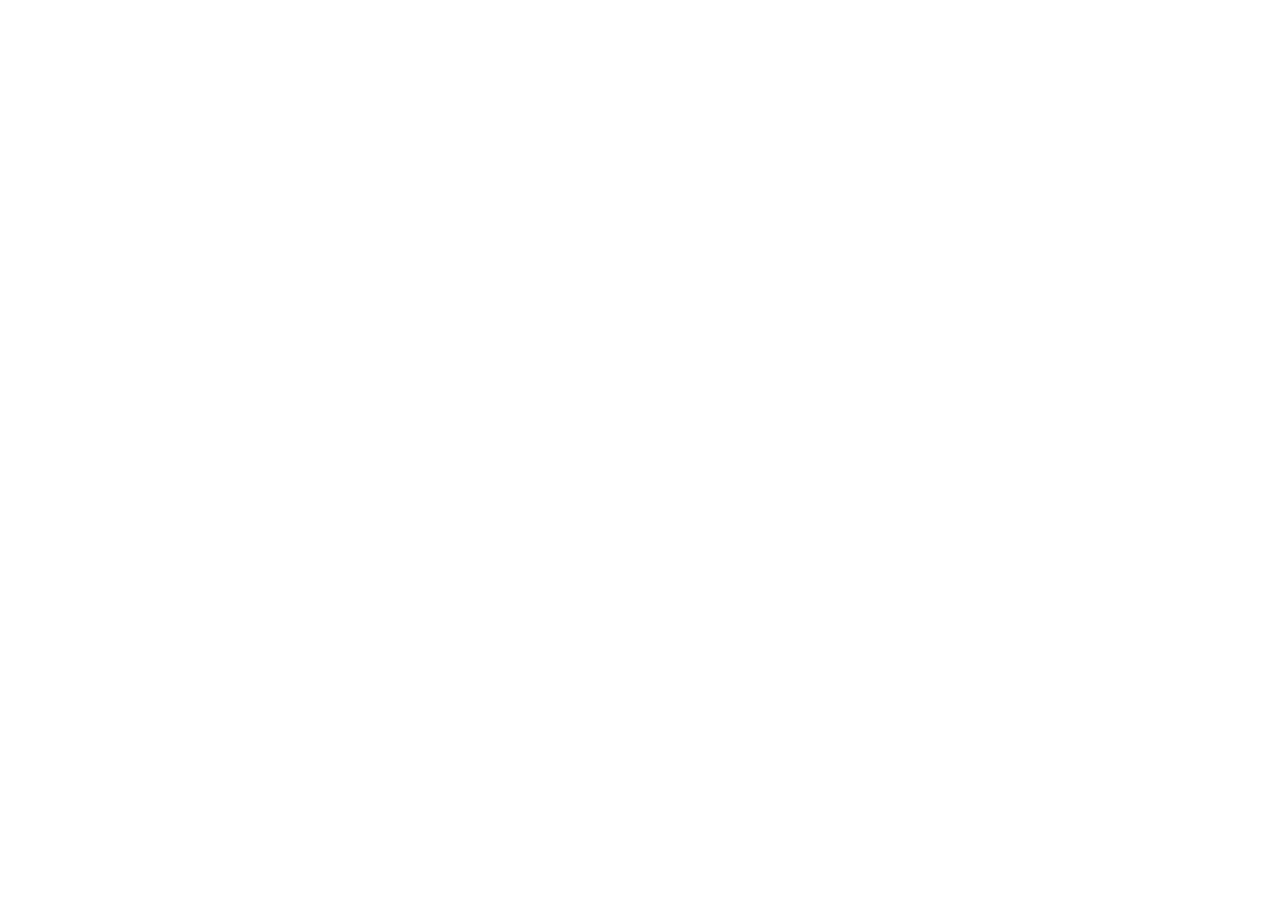
==== commit e92f6c1c: "workshop version - fh server connect" ====
--- a/www/index.html
+++ b/www/index.html
@@ -9,7 +9,7 @@
 
   <link rel="icon" type="image/x-icon" href="favicon.ico">
   <link href="https://fonts.googleapis.com/icon?family=Material+Icons" rel="stylesheet">
-<link rel="stylesheet" href="styles.4c3eae4fb89a1b3b9ae0.css"></head>
+</head>
 <body>
   <app-root></app-root>
   <script type="text/javascript">
@@ -84,6 +84,10 @@
       window.angularComponentRef.componentFn("send_wifi_ssid",message);
     };
 
+    window.send_correct_appSettings = function(message){
+      window.angularComponentRef.componentFn("send_correct_appSettings",message);
+    };
+
     window.send_correct_wifi = function(message){
       window.angularComponentRef.componentFn("send_correct_wifi",message);
     };
@@ -129,5 +133,5 @@
     };
 
   </script>
-<script type="text/javascript" src="runtime.a5dd35324ddfd942bef1.js"></script><script type="text/javascript" src="polyfills.5eb9ae8846653f4bd659.js"></script><script type="text/javascript" src="main.d56f16f327ef0f41702f.js"></script></body>
+<script type="text/javascript" src="runtime.js"></script><script type="text/javascript" src="polyfills.js"></script><script type="text/javascript" src="styles.js"></script><script type="text/javascript" src="vendor.js"></script><script type="text/javascript" src="main.js"></script></body>
 </html>
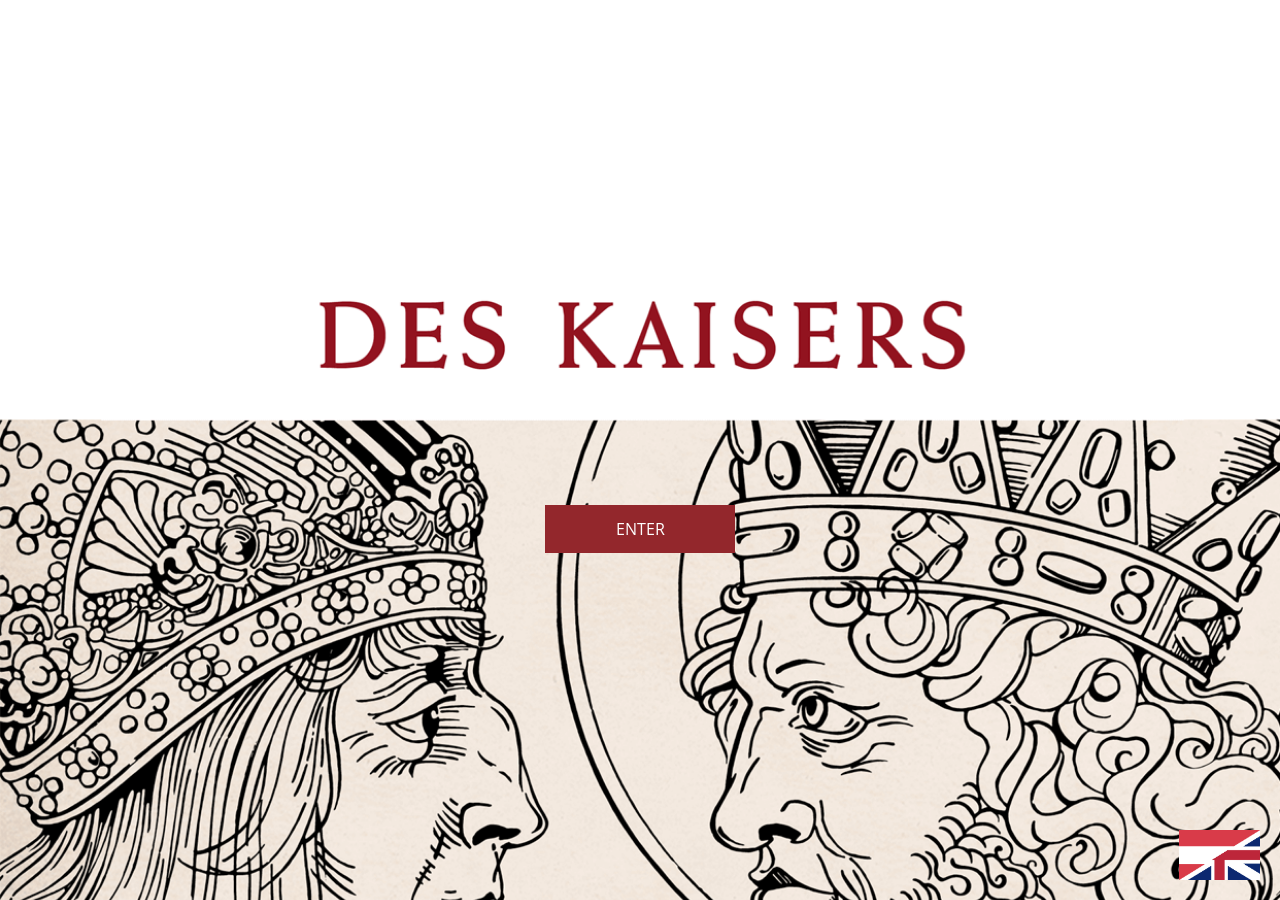
==== commit afa6239b: "add static version / version 3.0" ====
--- a/www/index.html
+++ b/www/index.html
@@ -9,7 +9,7 @@
 
   <link rel="icon" type="image/x-icon" href="favicon.ico">
   <link href="https://fonts.googleapis.com/icon?family=Material+Icons" rel="stylesheet">
-</head>
+<link rel="stylesheet" href="styles.4c3eae4fb89a1b3b9ae0.css"></head>
 <body>
   <app-root></app-root>
   <script type="text/javascript">
@@ -133,5 +133,5 @@
     };
 
   </script>
-<script type="text/javascript" src="runtime.js"></script><script type="text/javascript" src="polyfills.js"></script><script type="text/javascript" src="styles.js"></script><script type="text/javascript" src="vendor.js"></script><script type="text/javascript" src="main.js"></script></body>
+<script type="text/javascript" src="runtime.a5dd35324ddfd942bef1.js"></script><script type="text/javascript" src="polyfills.beaecd80a002882642bb.js"></script><script type="text/javascript" src="main.d4f1f051bdcb6149a225.js"></script></body>
 </html>
--- a/www/styles.4c3eae4fb89a1b3b9ae0.css
+++ b/www/styles.4c3eae4fb89a1b3b9ae0.css
@@ -0,0 +1 @@
+.mat-badge-content{font-weight:600;font-size:12px;font-family:Roboto,"Helvetica Neue",sans-serif}.mat-badge-small .mat-badge-content{font-size:6px}.mat-badge-large .mat-badge-content{font-size:24px}.mat-h1,.mat-headline,.mat-typography h1{font:400 24px/32px Roboto,"Helvetica Neue",sans-serif;margin:0 0 16px}.mat-h2,.mat-title,.mat-typography h2{font:500 20px/32px Roboto,"Helvetica Neue",sans-serif;margin:0 0 16px}.mat-h3,.mat-subheading-2,.mat-typography h3{font:400 16px/28px Roboto,"Helvetica Neue",sans-serif;margin:0 0 16px}.mat-h4,.mat-subheading-1,.mat-typography h4{font:400 15px/24px Roboto,"Helvetica Neue",sans-serif;margin:0 0 16px}.mat-h5,.mat-typography h5{font:400 11.62px/20px Roboto,"Helvetica Neue",sans-serif;margin:0 0 12px}.mat-h6,.mat-typography h6{font:400 9.38px/20px Roboto,"Helvetica Neue",sans-serif;margin:0 0 12px}.mat-body-2,.mat-body-strong{font:500 14px/24px Roboto,"Helvetica Neue",sans-serif}.mat-body,.mat-body-1,.mat-typography{font:400 14px/20px Roboto,"Helvetica Neue",sans-serif}.mat-body p,.mat-body-1 p,.mat-typography p{margin:0 0 12px}.mat-caption,.mat-small{font:400 12px/20px Roboto,"Helvetica Neue",sans-serif}.mat-display-4,.mat-typography .mat-display-4{font:300 112px/112px Roboto,"Helvetica Neue",sans-serif;margin:0 0 56px;letter-spacing:-.05em}.mat-display-3,.mat-typography .mat-display-3{font:400 56px/56px Roboto,"Helvetica Neue",sans-serif;margin:0 0 64px;letter-spacing:-.02em}.mat-display-2,.mat-typography .mat-display-2{font:400 45px/48px Roboto,"Helvetica Neue",sans-serif;margin:0 0 64px;letter-spacing:-.005em}.mat-display-1,.mat-typography .mat-display-1{font:400 34px/40px Roboto,"Helvetica Neue",sans-serif;margin:0 0 64px}.mat-bottom-sheet-container{font:400 14px/20px Roboto,"Helvetica Neue",sans-serif}.mat-button,.mat-fab,.mat-flat-button,.mat-icon-button,.mat-mini-fab,.mat-raised-button,.mat-stroked-button{font-family:Roboto,"Helvetica Neue",sans-serif;font-size:14px;font-weight:500}.mat-button-toggle,.mat-card{font-family:Roboto,"Helvetica Neue",sans-serif}.mat-card-title{font-size:24px;font-weight:500}.mat-card-header .mat-card-title{font-size:20px}.mat-card-content,.mat-card-subtitle{font-size:14px}.mat-checkbox{font-family:Roboto,"Helvetica Neue",sans-serif}.mat-checkbox-layout .mat-checkbox-label{line-height:24px}.mat-chip{font-size:14px;font-weight:500}.mat-chip .mat-chip-remove.mat-icon,.mat-chip .mat-chip-trailing-icon.mat-icon{font-size:18px}.mat-table{font-family:Roboto,"Helvetica Neue",sans-serif}.mat-header-cell{font-size:12px;font-weight:500}.mat-cell,.mat-footer-cell{font-size:14px}.mat-calendar{font-family:Roboto,"Helvetica Neue",sans-serif}.mat-calendar-body{font-size:13px}.mat-calendar-body-label,.mat-calendar-period-button{font-size:14px;font-weight:500}.mat-calendar-table-header th{font-size:11px;font-weight:400}.mat-dialog-title{font:500 20px/32px Roboto,"Helvetica Neue",sans-serif}.mat-expansion-panel-header{font-family:Roboto,"Helvetica Neue",sans-serif;font-size:15px;font-weight:400}.mat-expansion-panel-content{font:400 14px/20px Roboto,"Helvetica Neue",sans-serif}.mat-form-field{font-size:inherit;font-weight:400;line-height:1.125;font-family:Roboto,"Helvetica Neue",sans-serif}.mat-form-field-wrapper{padding-bottom:1.34375em}.mat-form-field-prefix .mat-icon,.mat-form-field-suffix .mat-icon{font-size:150%;line-height:1.125}.mat-form-field-prefix .mat-icon-button,.mat-form-field-suffix .mat-icon-button{height:1.5em;width:1.5em}.mat-form-field-prefix .mat-icon-button .mat-icon,.mat-form-field-suffix .mat-icon-button .mat-icon{height:1.125em;line-height:1.125}.mat-form-field-infix{padding:.5em 0;border-top:.84375em solid transparent}.mat-form-field-can-float .mat-input-server:focus+.mat-form-field-label-wrapper .mat-form-field-label,.mat-form-field-can-float.mat-form-field-should-float .mat-form-field-label{-webkit-transform:translateY(-1.34375em) scale(.75);transform:translateY(-1.34375em) scale(.75);width:133.33333%}.mat-form-field-can-float .mat-input-server[label]:not(:label-shown)+.mat-form-field-label-wrapper .mat-form-field-label{-webkit-transform:translateY(-1.34374em) scale(.75);transform:translateY(-1.34374em) scale(.75);width:133.33334%}.mat-form-field-label-wrapper{top:-.84375em;padding-top:.84375em}.mat-form-field-label{top:1.34375em}.mat-form-field-underline{bottom:1.34375em}.mat-form-field-subscript-wrapper{font-size:75%;margin-top:.66667em;top:calc(100% - 1.79167em)}.mat-form-field-appearance-legacy .mat-form-field-wrapper{padding-bottom:1.25em}.mat-form-field-appearance-legacy .mat-form-field-infix{padding:.4375em 0}.mat-form-field-appearance-legacy.mat-form-field-can-float .mat-input-server:focus+.mat-form-field-label-wrapper .mat-form-field-label,.mat-form-field-appearance-legacy.mat-form-field-can-float.mat-form-field-should-float .mat-form-field-label{-webkit-transform:translateY(-1.28125em) scale(.75) perspective(100px) translateZ(.001px);transform:translateY(-1.28125em) scale(.75) perspective(100px) translateZ(.001px);-ms-transform:translateY(-1.28125em) scale(.75);width:133.33333%}.mat-form-field-appearance-legacy.mat-form-field-can-float .mat-form-field-autofill-control:-webkit-autofill+.mat-form-field-label-wrapper .mat-form-field-label{-webkit-transform:translateY(-1.28125em) scale(.75) perspective(100px) translateZ(.00101px);transform:translateY(-1.28125em) scale(.75) perspective(100px) translateZ(.00101px);-ms-transform:translateY(-1.28124em) scale(.75);width:133.33334%}.mat-form-field-appearance-legacy.mat-form-field-can-float .mat-input-server[label]:not(:label-shown)+.mat-form-field-label-wrapper .mat-form-field-label{-webkit-transform:translateY(-1.28125em) scale(.75) perspective(100px) translateZ(.00102px);transform:translateY(-1.28125em) scale(.75) perspective(100px) translateZ(.00102px);-ms-transform:translateY(-1.28123em) scale(.75);width:133.33335%}.mat-form-field-appearance-legacy .mat-form-field-label{top:1.28125em}.mat-form-field-appearance-legacy .mat-form-field-subscript-wrapper{margin-top:.54167em;top:calc(100% - 1.66667em)}@media print{.mat-form-field-appearance-legacy.mat-form-field-can-float .mat-input-server:focus+.mat-form-field-label-wrapper .mat-form-field-label,.mat-form-field-appearance-legacy.mat-form-field-can-float.mat-form-field-should-float .mat-form-field-label{-webkit-transform:translateY(-1.28122em) scale(.75);transform:translateY(-1.28122em) scale(.75)}.mat-form-field-appearance-legacy.mat-form-field-can-float .mat-form-field-autofill-control:-webkit-autofill+.mat-form-field-label-wrapper .mat-form-field-label{-webkit-transform:translateY(-1.28121em) scale(.75);transform:translateY(-1.28121em) scale(.75)}.mat-form-field-appearance-legacy.mat-form-field-can-float .mat-input-server[label]:not(:label-shown)+.mat-form-field-label-wrapper .mat-form-field-label{-webkit-transform:translateY(-1.2812em) scale(.75);transform:translateY(-1.2812em) scale(.75)}}.mat-form-field-appearance-fill .mat-form-field-infix{padding:.25em 0 .75em}.mat-form-field-appearance-fill .mat-form-field-label{top:1.09375em;margin-top:-.5em}.mat-form-field-appearance-fill.mat-form-field-can-float .mat-input-server:focus+.mat-form-field-label-wrapper .mat-form-field-label,.mat-form-field-appearance-fill.mat-form-field-can-float.mat-form-field-should-float .mat-form-field-label{-webkit-transform:translateY(-.59375em) scale(.75);transform:translateY(-.59375em) scale(.75);width:133.33333%}.mat-form-field-appearance-fill.mat-form-field-can-float .mat-input-server[label]:not(:label-shown)+.mat-form-field-label-wrapper .mat-form-field-label{-webkit-transform:translateY(-.59374em) scale(.75);transform:translateY(-.59374em) scale(.75);width:133.33334%}.mat-form-field-appearance-outline .mat-form-field-infix{padding:1em 0}.mat-form-field-appearance-outline .mat-form-field-label{top:1.84375em;margin-top:-.25em}.mat-form-field-appearance-outline.mat-form-field-can-float .mat-input-server:focus+.mat-form-field-label-wrapper .mat-form-field-label,.mat-form-field-appearance-outline.mat-form-field-can-float.mat-form-field-should-float .mat-form-field-label{-webkit-transform:translateY(-1.59375em) scale(.75);transform:translateY(-1.59375em) scale(.75);width:133.33333%}.mat-form-field-appearance-outline.mat-form-field-can-float .mat-input-server[label]:not(:label-shown)+.mat-form-field-label-wrapper .mat-form-field-label{-webkit-transform:translateY(-1.59374em) scale(.75);transform:translateY(-1.59374em) scale(.75);width:133.33334%}.mat-grid-tile-footer,.mat-grid-tile-header{font-size:14px}.mat-grid-tile-footer .mat-line,.mat-grid-tile-header .mat-line{white-space:nowrap;overflow:hidden;text-overflow:ellipsis;display:block;box-sizing:border-box}.mat-grid-tile-footer .mat-line:nth-child(n+2),.mat-grid-tile-header .mat-line:nth-child(n+2){font-size:12px}input.mat-input-element{margin-top:-.0625em}.mat-menu-item{font-family:Roboto,"Helvetica Neue",sans-serif;font-size:14px;font-weight:400}.mat-paginator,.mat-paginator-page-size .mat-select-trigger{font-family:Roboto,"Helvetica Neue",sans-serif;font-size:12px}.mat-radio-button,.mat-select{font-family:Roboto,"Helvetica Neue",sans-serif}.mat-select-trigger{height:1.125em}.mat-slide-toggle-content{font-family:Roboto,"Helvetica Neue",sans-serif}.mat-slider-thumb-label-text{font-family:Roboto,"Helvetica Neue",sans-serif;font-size:12px;font-weight:500}.mat-stepper-horizontal,.mat-stepper-vertical{font-family:Roboto,"Helvetica Neue",sans-serif}.mat-step-label{font-size:14px;font-weight:400}.mat-step-sub-label-error{font-weight:400}.mat-step-label-error{font-size:14px}.mat-step-label-selected{font-size:14px;font-weight:500}.mat-tab-group{font-family:Roboto,"Helvetica Neue",sans-serif}.mat-tab-label,.mat-tab-link{font-family:Roboto,"Helvetica Neue",sans-serif;font-size:14px;font-weight:500}.mat-toolbar,.mat-toolbar h1,.mat-toolbar h2,.mat-toolbar h3,.mat-toolbar h4,.mat-toolbar h5,.mat-toolbar h6{font:500 20px/32px Roboto,"Helvetica Neue",sans-serif;margin:0}.mat-tooltip{font-family:Roboto,"Helvetica Neue",sans-serif;font-size:10px;padding-top:6px;padding-bottom:6px}.mat-tooltip-handset{font-size:14px;padding-top:8px;padding-bottom:8px}.mat-list-item,.mat-list-option{font-family:Roboto,"Helvetica Neue",sans-serif}.mat-list-base .mat-list-item{font-size:16px}.mat-list-base .mat-list-item .mat-line{white-space:nowrap;overflow:hidden;text-overflow:ellipsis;display:block;box-sizing:border-box}.mat-list-base .mat-list-item .mat-line:nth-child(n+2){font-size:14px}.mat-list-base .mat-list-option{font-size:16px}.mat-list-base .mat-list-option .mat-line{white-space:nowrap;overflow:hidden;text-overflow:ellipsis;display:block;box-sizing:border-box}.mat-list-base .mat-list-option .mat-line:nth-child(n+2){font-size:14px}.mat-list-base[dense] .mat-list-item{font-size:12px}.mat-list-base[dense] .mat-list-item .mat-line{white-space:nowrap;overflow:hidden;text-overflow:ellipsis;display:block;box-sizing:border-box}.mat-list-base[dense] .mat-list-item .mat-line:nth-child(n+2),.mat-list-base[dense] .mat-list-option{font-size:12px}.mat-list-base[dense] .mat-list-option .mat-line{white-space:nowrap;overflow:hidden;text-overflow:ellipsis;display:block;box-sizing:border-box}.mat-list-base[dense] .mat-list-option .mat-line:nth-child(n+2){font-size:12px}.mat-list-base[dense] .mat-subheader{font-family:Roboto,"Helvetica Neue",sans-serif;font-size:12px;font-weight:500}.mat-option{font-family:Roboto,"Helvetica Neue",sans-serif;font-size:16px;color:rgba(0,0,0,.87)}.mat-optgroup-label{font:500 14px/24px Roboto,"Helvetica Neue",sans-serif;color:rgba(0,0,0,.54)}.mat-simple-snackbar{font-family:Roboto,"Helvetica Neue",sans-serif;font-size:14px}.mat-simple-snackbar-action{line-height:1;font-family:inherit;font-size:inherit;font-weight:500}.mat-ripple{overflow:hidden;position:relative}.mat-ripple.mat-ripple-unbounded{overflow:visible}.mat-ripple-element{position:absolute;border-radius:50%;pointer-events:none;transition:opacity,-webkit-transform 0s cubic-bezier(0,0,.2,1);transition:opacity,transform 0s cubic-bezier(0,0,.2,1);transition:opacity,transform 0s cubic-bezier(0,0,.2,1),-webkit-transform 0s cubic-bezier(0,0,.2,1);-webkit-transform:scale(0);transform:scale(0)}@media (-ms-high-contrast:active){.mat-ripple-element{display:none}}.cdk-visually-hidden{border:0;clip:rect(0 0 0 0);height:1px;margin:-1px;overflow:hidden;padding:0;position:absolute;width:1px;outline:0;-webkit-appearance:none;-moz-appearance:none}.cdk-global-overlay-wrapper,.cdk-overlay-container{pointer-events:none;top:0;left:0;height:100%;width:100%}.cdk-overlay-container{position:fixed;z-index:1000}.cdk-overlay-container:empty{display:none}.cdk-global-overlay-wrapper{display:flex;position:absolute;z-index:1000}.cdk-overlay-pane{position:absolute;pointer-events:auto;box-sizing:border-box;z-index:1000;display:flex;max-width:100%;max-height:100%}.cdk-overlay-backdrop{position:absolute;top:0;bottom:0;left:0;right:0;z-index:1000;pointer-events:auto;-webkit-tap-highlight-color:transparent;transition:opacity .4s cubic-bezier(.25,.8,.25,1);opacity:0}.cdk-overlay-backdrop.cdk-overlay-backdrop-showing{opacity:1}@media screen and (-ms-high-contrast:active){.cdk-overlay-backdrop.cdk-overlay-backdrop-showing{opacity:.6}}.cdk-overlay-dark-backdrop{background:rgba(0,0,0,.32)}.cdk-overlay-transparent-backdrop,.cdk-overlay-transparent-backdrop.cdk-overlay-backdrop-showing{opacity:0}.cdk-overlay-connected-position-bounding-box{position:absolute;z-index:1000;display:flex;flex-direction:column;min-width:1px;min-height:1px}.cdk-global-scrollblock{position:fixed;width:100%;overflow-y:scroll}@-webkit-keyframes cdk-text-field-autofill-start{/*!*/}@keyframes cdk-text-field-autofill-start{/*!*/}@-webkit-keyframes cdk-text-field-autofill-end{/*!*/}@keyframes cdk-text-field-autofill-end{/*!*/}.cdk-text-field-autofill-monitored:-webkit-autofill{-webkit-animation-name:cdk-text-field-autofill-start;animation-name:cdk-text-field-autofill-start}.cdk-text-field-autofill-monitored:not(:-webkit-autofill){-webkit-animation-name:cdk-text-field-autofill-end;animation-name:cdk-text-field-autofill-end}textarea.cdk-textarea-autosize{resize:none}textarea.cdk-textarea-autosize-measuring{height:auto!important;overflow:hidden!important;padding:2px 0!important;box-sizing:content-box!important}.mat-ripple-element{background-color:rgba(0,0,0,.1)}.mat-option.mat-selected:not(.mat-option-multiple):not(.mat-option-disabled),.mat-option:focus:not(.mat-option-disabled),.mat-option:hover:not(.mat-option-disabled){background:rgba(0,0,0,.04)}.mat-option.mat-active{background:rgba(0,0,0,.04);color:rgba(0,0,0,.87)}.mat-option.mat-option-disabled{color:rgba(0,0,0,.38)}.mat-primary .mat-option.mat-selected:not(.mat-option-disabled){color:#673ab7}.mat-accent .mat-option.mat-selected:not(.mat-option-disabled){color:#ffd740}.mat-warn .mat-option.mat-selected:not(.mat-option-disabled){color:#f44336}.mat-optgroup-disabled .mat-optgroup-label{color:rgba(0,0,0,.38)}.mat-pseudo-checkbox{color:rgba(0,0,0,.54)}.mat-pseudo-checkbox::after{color:#fafafa}.mat-accent .mat-pseudo-checkbox-checked,.mat-accent .mat-pseudo-checkbox-indeterminate,.mat-pseudo-checkbox-checked,.mat-pseudo-checkbox-indeterminate{background:#ffd740}.mat-primary .mat-pseudo-checkbox-checked,.mat-primary .mat-pseudo-checkbox-indeterminate{background:#673ab7}.mat-warn .mat-pseudo-checkbox-checked,.mat-warn .mat-pseudo-checkbox-indeterminate{background:#f44336}.mat-pseudo-checkbox-checked.mat-pseudo-checkbox-disabled,.mat-pseudo-checkbox-indeterminate.mat-pseudo-checkbox-disabled{background:#b0b0b0}.mat-elevation-z0{box-shadow:0 0 0 0 rgba(0,0,0,.2),0 0 0 0 rgba(0,0,0,.14),0 0 0 0 rgba(0,0,0,.12)}.mat-elevation-z1{box-shadow:0 2px 1px -1px rgba(0,0,0,.2),0 1px 1px 0 rgba(0,0,0,.14),0 1px 3px 0 rgba(0,0,0,.12)}.mat-elevation-z2{box-shadow:0 3px 1px -2px rgba(0,0,0,.2),0 2px 2px 0 rgba(0,0,0,.14),0 1px 5px 0 rgba(0,0,0,.12)}.mat-elevation-z3{box-shadow:0 3px 3px -2px rgba(0,0,0,.2),0 3px 4px 0 rgba(0,0,0,.14),0 1px 8px 0 rgba(0,0,0,.12)}.mat-elevation-z4{box-shadow:0 2px 4px -1px rgba(0,0,0,.2),0 4px 5px 0 rgba(0,0,0,.14),0 1px 10px 0 rgba(0,0,0,.12)}.mat-elevation-z5{box-shadow:0 3px 5px -1px rgba(0,0,0,.2),0 5px 8px 0 rgba(0,0,0,.14),0 1px 14px 0 rgba(0,0,0,.12)}.mat-elevation-z6{box-shadow:0 3px 5px -1px rgba(0,0,0,.2),0 6px 10px 0 rgba(0,0,0,.14),0 1px 18px 0 rgba(0,0,0,.12)}.mat-elevation-z7{box-shadow:0 4px 5px -2px rgba(0,0,0,.2),0 7px 10px 1px rgba(0,0,0,.14),0 2px 16px 1px rgba(0,0,0,.12)}.mat-elevation-z8{box-shadow:0 5px 5px -3px rgba(0,0,0,.2),0 8px 10px 1px rgba(0,0,0,.14),0 3px 14px 2px rgba(0,0,0,.12)}.mat-elevation-z9{box-shadow:0 5px 6px -3px rgba(0,0,0,.2),0 9px 12px 1px rgba(0,0,0,.14),0 3px 16px 2px rgba(0,0,0,.12)}.mat-elevation-z10{box-shadow:0 6px 6px -3px rgba(0,0,0,.2),0 10px 14px 1px rgba(0,0,0,.14),0 4px 18px 3px rgba(0,0,0,.12)}.mat-elevation-z11{box-shadow:0 6px 7px -4px rgba(0,0,0,.2),0 11px 15px 1px rgba(0,0,0,.14),0 4px 20px 3px rgba(0,0,0,.12)}.mat-elevation-z12{box-shadow:0 7px 8px -4px rgba(0,0,0,.2),0 12px 17px 2px rgba(0,0,0,.14),0 5px 22px 4px rgba(0,0,0,.12)}.mat-elevation-z13{box-shadow:0 7px 8px -4px rgba(0,0,0,.2),0 13px 19px 2px rgba(0,0,0,.14),0 5px 24px 4px rgba(0,0,0,.12)}.mat-elevation-z14{box-shadow:0 7px 9px -4px rgba(0,0,0,.2),0 14px 21px 2px rgba(0,0,0,.14),0 5px 26px 4px rgba(0,0,0,.12)}.mat-elevation-z15{box-shadow:0 8px 9px -5px rgba(0,0,0,.2),0 15px 22px 2px rgba(0,0,0,.14),0 6px 28px 5px rgba(0,0,0,.12)}.mat-elevation-z16{box-shadow:0 8px 10px -5px rgba(0,0,0,.2),0 16px 24px 2px rgba(0,0,0,.14),0 6px 30px 5px rgba(0,0,0,.12)}.mat-elevation-z17{box-shadow:0 8px 11px -5px rgba(0,0,0,.2),0 17px 26px 2px rgba(0,0,0,.14),0 6px 32px 5px rgba(0,0,0,.12)}.mat-elevation-z18{box-shadow:0 9px 11px -5px rgba(0,0,0,.2),0 18px 28px 2px rgba(0,0,0,.14),0 7px 34px 6px rgba(0,0,0,.12)}.mat-elevation-z19{box-shadow:0 9px 12px -6px rgba(0,0,0,.2),0 19px 29px 2px rgba(0,0,0,.14),0 7px 36px 6px rgba(0,0,0,.12)}.mat-elevation-z20{box-shadow:0 10px 13px -6px rgba(0,0,0,.2),0 20px 31px 3px rgba(0,0,0,.14),0 8px 38px 7px rgba(0,0,0,.12)}.mat-elevation-z21{box-shadow:0 10px 13px -6px rgba(0,0,0,.2),0 21px 33px 3px rgba(0,0,0,.14),0 8px 40px 7px rgba(0,0,0,.12)}.mat-elevation-z22{box-shadow:0 10px 14px -6px rgba(0,0,0,.2),0 22px 35px 3px rgba(0,0,0,.14),0 8px 42px 7px rgba(0,0,0,.12)}.mat-elevation-z23{box-shadow:0 11px 14px -7px rgba(0,0,0,.2),0 23px 36px 3px rgba(0,0,0,.14),0 9px 44px 8px rgba(0,0,0,.12)}.mat-elevation-z24{box-shadow:0 11px 15px -7px rgba(0,0,0,.2),0 24px 38px 3px rgba(0,0,0,.14),0 9px 46px 8px rgba(0,0,0,.12)}.mat-app-background{background-color:#fafafa;color:rgba(0,0,0,.87)}.mat-theme-loaded-marker{display:none}.mat-autocomplete-panel{background:#fff;color:rgba(0,0,0,.87)}.mat-autocomplete-panel:not([class*=mat-elevation-z]){box-shadow:0 2px 4px -1px rgba(0,0,0,.2),0 4px 5px 0 rgba(0,0,0,.14),0 1px 10px 0 rgba(0,0,0,.12)}.mat-autocomplete-panel .mat-option.mat-selected:not(.mat-active):not(:hover){background:#fff}.mat-autocomplete-panel .mat-option.mat-selected:not(.mat-active):not(:hover):not(.mat-option-disabled){color:rgba(0,0,0,.87)}@media (-ms-high-contrast:active){.mat-badge-content{outline:solid 1px;border-radius:0}.mat-checkbox-disabled{opacity:.5}}.mat-badge-accent .mat-badge-content{background:#ffd740;color:rgba(0,0,0,.87)}.mat-badge-warn .mat-badge-content{color:#fff;background:#f44336}.mat-badge{position:relative}.mat-badge-hidden .mat-badge-content{display:none}.mat-badge-disabled .mat-badge-content{background:#b9b9b9;color:rgba(0,0,0,.38)}.mat-badge-content{color:#fff;background:#673ab7;position:absolute;text-align:center;display:inline-block;border-radius:50%;transition:-webkit-transform .2s ease-in-out;transition:transform .2s ease-in-out;transition:transform .2s ease-in-out,-webkit-transform .2s ease-in-out;-webkit-transform:scale(.6);transform:scale(.6);overflow:hidden;white-space:nowrap;text-overflow:ellipsis;pointer-events:none}.mat-badge-content.mat-badge-active{-webkit-transform:none;transform:none}.mat-badge-small .mat-badge-content{width:16px;height:16px;line-height:16px}.mat-badge-small.mat-badge-above .mat-badge-content{top:-8px}.mat-badge-small.mat-badge-below .mat-badge-content{bottom:-8px}.mat-badge-small.mat-badge-before .mat-badge-content{left:-16px}[dir=rtl] .mat-badge-small.mat-badge-before .mat-badge-content{left:auto;right:-16px}.mat-badge-small.mat-badge-after .mat-badge-content{right:-16px}[dir=rtl] .mat-badge-small.mat-badge-after .mat-badge-content{right:auto;left:-16px}.mat-badge-small.mat-badge-overlap.mat-badge-before .mat-badge-content{left:-8px}[dir=rtl] .mat-badge-small.mat-badge-overlap.mat-badge-before .mat-badge-content{left:auto;right:-8px}.mat-badge-small.mat-badge-overlap.mat-badge-after .mat-badge-content{right:-8px}[dir=rtl] .mat-badge-small.mat-badge-overlap.mat-badge-after .mat-badge-content{right:auto;left:-8px}.mat-badge-medium .mat-badge-content{width:22px;height:22px;line-height:22px}.mat-badge-medium.mat-badge-above .mat-badge-content{top:-11px}.mat-badge-medium.mat-badge-below .mat-badge-content{bottom:-11px}.mat-badge-medium.mat-badge-before .mat-badge-content{left:-22px}[dir=rtl] .mat-badge-medium.mat-badge-before .mat-badge-content{left:auto;right:-22px}.mat-badge-medium.mat-badge-after .mat-badge-content{right:-22px}[dir=rtl] .mat-badge-medium.mat-badge-after .mat-badge-content{right:auto;left:-22px}.mat-badge-medium.mat-badge-overlap.mat-badge-before .mat-badge-content{left:-11px}[dir=rtl] .mat-badge-medium.mat-badge-overlap.mat-badge-before .mat-badge-content{left:auto;right:-11px}.mat-badge-medium.mat-badge-overlap.mat-badge-after .mat-badge-content{right:-11px}[dir=rtl] .mat-badge-medium.mat-badge-overlap.mat-badge-after .mat-badge-content{right:auto;left:-11px}.mat-badge-large .mat-badge-content{width:28px;height:28px;line-height:28px}.mat-badge-large.mat-badge-above .mat-badge-content{top:-14px}.mat-badge-large.mat-badge-below .mat-badge-content{bottom:-14px}.mat-badge-large.mat-badge-before .mat-badge-content{left:-28px}[dir=rtl] .mat-badge-large.mat-badge-before .mat-badge-content{left:auto;right:-28px}.mat-badge-large.mat-badge-after .mat-badge-content{right:-28px}[dir=rtl] .mat-badge-large.mat-badge-after .mat-badge-content{right:auto;left:-28px}.mat-badge-large.mat-badge-overlap.mat-badge-before .mat-badge-content{left:-14px}[dir=rtl] .mat-badge-large.mat-badge-overlap.mat-badge-before .mat-badge-content{left:auto;right:-14px}.mat-badge-large.mat-badge-overlap.mat-badge-after .mat-badge-content{right:-14px}[dir=rtl] .mat-badge-large.mat-badge-overlap.mat-badge-after .mat-badge-content{right:auto;left:-14px}.mat-bottom-sheet-container{box-shadow:0 8px 10px -5px rgba(0,0,0,.2),0 16px 24px 2px rgba(0,0,0,.14),0 6px 30px 5px rgba(0,0,0,.12);background:#fff;color:rgba(0,0,0,.87)}.mat-button,.mat-icon-button,.mat-stroked-button{color:inherit;background:0 0}.mat-button.mat-primary,.mat-icon-button.mat-primary,.mat-stroked-button.mat-primary{color:#673ab7}.mat-button.mat-accent,.mat-icon-button.mat-accent,.mat-stroked-button.mat-accent{color:#ffd740}.mat-button.mat-warn,.mat-icon-button.mat-warn,.mat-stroked-button.mat-warn{color:#f44336}.mat-button.mat-accent[disabled],.mat-button.mat-primary[disabled],.mat-button.mat-warn[disabled],.mat-button[disabled][disabled],.mat-icon-button.mat-accent[disabled],.mat-icon-button.mat-primary[disabled],.mat-icon-button.mat-warn[disabled],.mat-icon-button[disabled][disabled],.mat-stroked-button.mat-accent[disabled],.mat-stroked-button.mat-primary[disabled],.mat-stroked-button.mat-warn[disabled],.mat-stroked-button[disabled][disabled]{color:rgba(0,0,0,.26)}.mat-button.mat-primary .mat-button-focus-overlay,.mat-icon-button.mat-primary .mat-button-focus-overlay,.mat-stroked-button.mat-primary .mat-button-focus-overlay{background-color:#673ab7}.mat-button.mat-accent .mat-button-focus-overlay,.mat-icon-button.mat-accent .mat-button-focus-overlay,.mat-stroked-button.mat-accent .mat-button-focus-overlay{background-color:#ffd740}.mat-button.mat-warn .mat-button-focus-overlay,.mat-icon-button.mat-warn .mat-button-focus-overlay,.mat-stroked-button.mat-warn .mat-button-focus-overlay{background-color:#f44336}.mat-button[disabled] .mat-button-focus-overlay,.mat-icon-button[disabled] .mat-button-focus-overlay,.mat-stroked-button[disabled] .mat-button-focus-overlay{background-color:transparent}.mat-button .mat-ripple-element,.mat-icon-button .mat-ripple-element,.mat-stroked-button .mat-ripple-element{opacity:.1;background-color:currentColor}.mat-button-focus-overlay{background:#000}.mat-stroked-button:not([disabled]){border-color:rgba(0,0,0,.12)}.mat-fab,.mat-flat-button,.mat-mini-fab,.mat-raised-button{color:rgba(0,0,0,.87);background-color:#fff}.mat-fab.mat-primary,.mat-flat-button.mat-primary,.mat-mini-fab.mat-primary,.mat-raised-button.mat-primary{color:#fff;background-color:#673ab7}.mat-fab.mat-accent,.mat-flat-button.mat-accent,.mat-mini-fab.mat-accent,.mat-raised-button.mat-accent{color:rgba(0,0,0,.87);background-color:#ffd740}.mat-fab.mat-warn,.mat-flat-button.mat-warn,.mat-mini-fab.mat-warn,.mat-raised-button.mat-warn{color:#fff;background-color:#f44336}.mat-fab.mat-accent[disabled],.mat-fab.mat-primary[disabled],.mat-fab.mat-warn[disabled],.mat-fab[disabled][disabled],.mat-flat-button.mat-accent[disabled],.mat-flat-button.mat-primary[disabled],.mat-flat-button.mat-warn[disabled],.mat-flat-button[disabled][disabled],.mat-mini-fab.mat-accent[disabled],.mat-mini-fab.mat-primary[disabled],.mat-mini-fab.mat-warn[disabled],.mat-mini-fab[disabled][disabled],.mat-raised-button.mat-accent[disabled],.mat-raised-button.mat-primary[disabled],.mat-raised-button.mat-warn[disabled],.mat-raised-button[disabled][disabled]{color:rgba(0,0,0,.26);background-color:rgba(0,0,0,.12)}.mat-fab.mat-primary .mat-ripple-element,.mat-flat-button.mat-primary .mat-ripple-element,.mat-mini-fab.mat-primary .mat-ripple-element,.mat-raised-button.mat-primary .mat-ripple-element{background-color:rgba(255,255,255,.1)}.mat-fab.mat-accent .mat-ripple-element,.mat-flat-button.mat-accent .mat-ripple-element,.mat-mini-fab.mat-accent .mat-ripple-element,.mat-raised-button.mat-accent .mat-ripple-element{background-color:rgba(0,0,0,.1)}.mat-fab.mat-warn .mat-ripple-element,.mat-flat-button.mat-warn .mat-ripple-element,.mat-mini-fab.mat-warn .mat-ripple-element,.mat-raised-button.mat-warn .mat-ripple-element{background-color:rgba(255,255,255,.1)}.mat-flat-button:not([class*=mat-elevation-z]),.mat-stroked-button:not([class*=mat-elevation-z]){box-shadow:0 0 0 0 rgba(0,0,0,.2),0 0 0 0 rgba(0,0,0,.14),0 0 0 0 rgba(0,0,0,.12)}.mat-raised-button:not([class*=mat-elevation-z]){box-shadow:0 3px 1px -2px rgba(0,0,0,.2),0 2px 2px 0 rgba(0,0,0,.14),0 1px 5px 0 rgba(0,0,0,.12)}.mat-raised-button:not([disabled]):active:not([class*=mat-elevation-z]){box-shadow:0 5px 5px -3px rgba(0,0,0,.2),0 8px 10px 1px rgba(0,0,0,.14),0 3px 14px 2px rgba(0,0,0,.12)}.mat-raised-button[disabled]:not([class*=mat-elevation-z]){box-shadow:0 0 0 0 rgba(0,0,0,.2),0 0 0 0 rgba(0,0,0,.14),0 0 0 0 rgba(0,0,0,.12)}.mat-fab:not([class*=mat-elevation-z]),.mat-mini-fab:not([class*=mat-elevation-z]){box-shadow:0 3px 5px -1px rgba(0,0,0,.2),0 6px 10px 0 rgba(0,0,0,.14),0 1px 18px 0 rgba(0,0,0,.12)}.mat-fab:not([disabled]):active:not([class*=mat-elevation-z]),.mat-mini-fab:not([disabled]):active:not([class*=mat-elevation-z]){box-shadow:0 7px 8px -4px rgba(0,0,0,.2),0 12px 17px 2px rgba(0,0,0,.14),0 5px 22px 4px rgba(0,0,0,.12)}.mat-fab[disabled]:not([class*=mat-elevation-z]),.mat-mini-fab[disabled]:not([class*=mat-elevation-z]){box-shadow:0 0 0 0 rgba(0,0,0,.2),0 0 0 0 rgba(0,0,0,.14),0 0 0 0 rgba(0,0,0,.12)}.mat-button-toggle-group,.mat-button-toggle-standalone{box-shadow:0 3px 1px -2px rgba(0,0,0,.2),0 2px 2px 0 rgba(0,0,0,.14),0 1px 5px 0 rgba(0,0,0,.12)}.mat-button-toggle-group-appearance-standard,.mat-button-toggle-standalone.mat-button-toggle-appearance-standard{box-shadow:none;border:1px solid rgba(0,0,0,.12)}.mat-button-toggle{color:rgba(0,0,0,.38)}.mat-button-toggle .mat-button-toggle-focus-overlay{background-color:rgba(0,0,0,.12)}.mat-button-toggle-appearance-standard{color:rgba(0,0,0,.87);background:#fff}.mat-button-toggle-appearance-standard .mat-button-toggle-focus-overlay{background-color:#000}.mat-button-toggle-group-appearance-standard .mat-button-toggle+.mat-button-toggle{border-left:1px solid rgba(0,0,0,.12)}[dir=rtl] .mat-button-toggle-group-appearance-standard .mat-button-toggle+.mat-button-toggle{border-left:none;border-right:1px solid rgba(0,0,0,.12)}.mat-button-toggle-group-appearance-standard.mat-button-toggle-vertical .mat-button-toggle+.mat-button-toggle{border-left:none;border-right:none;border-top:1px solid rgba(0,0,0,.12)}.mat-button-toggle-checked{background-color:#e0e0e0;color:rgba(0,0,0,.54)}.mat-button-toggle-checked.mat-button-toggle-appearance-standard{color:rgba(0,0,0,.87)}.mat-button-toggle-disabled{color:rgba(0,0,0,.26);background-color:#eee}.mat-button-toggle-disabled.mat-button-toggle-appearance-standard{background:#fff}.mat-button-toggle-disabled.mat-button-toggle-checked{background-color:#bdbdbd}.mat-card{background:#fff;color:rgba(0,0,0,.87)}.mat-card:not([class*=mat-elevation-z]){box-shadow:0 2px 1px -1px rgba(0,0,0,.2),0 1px 1px 0 rgba(0,0,0,.14),0 1px 3px 0 rgba(0,0,0,.12)}.mat-card.mat-card-flat:not([class*=mat-elevation-z]){box-shadow:0 0 0 0 rgba(0,0,0,.2),0 0 0 0 rgba(0,0,0,.14),0 0 0 0 rgba(0,0,0,.12)}.mat-card-subtitle{color:rgba(0,0,0,.54)}.mat-checkbox-frame{border-color:rgba(0,0,0,.54)}.mat-checkbox-checkmark{fill:#fafafa}.mat-checkbox-checkmark-path{stroke:#fafafa!important}@media (-ms-high-contrast:black-on-white){.mat-checkbox-checkmark-path{stroke:#000!important}}.mat-checkbox-mixedmark{background-color:#fafafa}.mat-checkbox-checked.mat-primary .mat-checkbox-background,.mat-checkbox-indeterminate.mat-primary .mat-checkbox-background{background-color:#673ab7}.mat-checkbox-checked.mat-accent .mat-checkbox-background,.mat-checkbox-indeterminate.mat-accent .mat-checkbox-background{background-color:#ffd740}.mat-checkbox-checked.mat-warn .mat-checkbox-background,.mat-checkbox-indeterminate.mat-warn .mat-checkbox-background{background-color:#f44336}.mat-checkbox-disabled.mat-checkbox-checked .mat-checkbox-background,.mat-checkbox-disabled.mat-checkbox-indeterminate .mat-checkbox-background{background-color:#b0b0b0}.mat-checkbox-disabled:not(.mat-checkbox-checked) .mat-checkbox-frame{border-color:#b0b0b0}.mat-checkbox-disabled .mat-checkbox-label{color:rgba(0,0,0,.54)}@media (-ms-high-contrast:active){.mat-checkbox-background{background:0 0}}.mat-checkbox:not(.mat-checkbox-disabled).mat-primary .mat-checkbox-ripple .mat-ripple-element{background-color:#673ab7}.mat-checkbox:not(.mat-checkbox-disabled).mat-accent .mat-checkbox-ripple .mat-ripple-element{background-color:#ffd740}.mat-checkbox:not(.mat-checkbox-disabled).mat-warn .mat-checkbox-ripple .mat-ripple-element{background-color:#f44336}.mat-chip.mat-standard-chip{background-color:#e0e0e0;color:rgba(0,0,0,.87)}.mat-chip.mat-standard-chip .mat-chip-remove{color:rgba(0,0,0,.87);opacity:.4}.mat-chip.mat-standard-chip:not(.mat-chip-disabled):active{box-shadow:0 3px 3px -2px rgba(0,0,0,.2),0 3px 4px 0 rgba(0,0,0,.14),0 1px 8px 0 rgba(0,0,0,.12)}.mat-chip.mat-standard-chip:not(.mat-chip-disabled) .mat-chip-remove:hover{opacity:.54}.mat-chip.mat-standard-chip.mat-chip-disabled{opacity:.4}.mat-chip.mat-standard-chip::after{background:#000}.mat-chip.mat-standard-chip.mat-chip-selected.mat-primary{background-color:#673ab7;color:#fff}.mat-chip.mat-standard-chip.mat-chip-selected.mat-primary .mat-chip-remove{color:#fff;opacity:.4}.mat-chip.mat-standard-chip.mat-chip-selected.mat-primary .mat-ripple-element{background:rgba(255,255,255,.1)}.mat-chip.mat-standard-chip.mat-chip-selected.mat-warn{background-color:#f44336;color:#fff}.mat-chip.mat-standard-chip.mat-chip-selected.mat-warn .mat-chip-remove{color:#fff;opacity:.4}.mat-chip.mat-standard-chip.mat-chip-selected.mat-warn .mat-ripple-element{background:rgba(255,255,255,.1)}.mat-chip.mat-standard-chip.mat-chip-selected.mat-accent{background-color:#ffd740;color:rgba(0,0,0,.87)}.mat-chip.mat-standard-chip.mat-chip-selected.mat-accent .mat-chip-remove{color:rgba(0,0,0,.87);opacity:.4}.mat-chip.mat-standard-chip.mat-chip-selected.mat-accent .mat-ripple-element{background:rgba(0,0,0,.1)}.mat-table{background:#fff}.mat-table tbody,.mat-table tfoot,.mat-table thead,.mat-table-sticky,[mat-footer-row],[mat-header-row],[mat-row],mat-footer-row,mat-header-row,mat-row{background:inherit}mat-footer-row,mat-header-row,mat-row,td.mat-cell,td.mat-footer-cell,th.mat-header-cell{border-bottom-color:rgba(0,0,0,.12)}.mat-header-cell{color:rgba(0,0,0,.54)}.mat-cell,.mat-footer-cell{color:rgba(0,0,0,.87)}.mat-calendar-arrow{border-top-color:rgba(0,0,0,.54)}.mat-datepicker-content .mat-calendar-next-button,.mat-datepicker-content .mat-calendar-previous-button,.mat-datepicker-toggle{color:rgba(0,0,0,.54)}.mat-calendar-table-header{color:rgba(0,0,0,.38)}.mat-calendar-table-header-divider::after{background:rgba(0,0,0,.12)}.mat-calendar-body-label{color:rgba(0,0,0,.54)}.mat-calendar-body-cell-content{color:rgba(0,0,0,.87);border-color:transparent}.mat-calendar-body-disabled>.mat-calendar-body-cell-content:not(.mat-calendar-body-selected){color:rgba(0,0,0,.38)}.cdk-keyboard-focused .mat-calendar-body-active>.mat-calendar-body-cell-content:not(.mat-calendar-body-selected),.cdk-program-focused .mat-calendar-body-active>.mat-calendar-body-cell-content:not(.mat-calendar-body-selected),.mat-calendar-body-cell:not(.mat-calendar-body-disabled):hover>.mat-calendar-body-cell-content:not(.mat-calendar-body-selected){background-color:rgba(0,0,0,.04)}.mat-calendar-body-today:not(.mat-calendar-body-selected){border-color:rgba(0,0,0,.38)}.mat-calendar-body-disabled>.mat-calendar-body-today:not(.mat-calendar-body-selected){border-color:rgba(0,0,0,.18)}.mat-calendar-body-selected{background-color:#673ab7;color:#fff}.mat-calendar-body-disabled>.mat-calendar-body-selected{background-color:rgba(103,58,183,.4)}.mat-calendar-body-today.mat-calendar-body-selected{box-shadow:inset 0 0 0 1px #fff}.mat-datepicker-content{box-shadow:0 2px 4px -1px rgba(0,0,0,.2),0 4px 5px 0 rgba(0,0,0,.14),0 1px 10px 0 rgba(0,0,0,.12);background-color:#fff;color:rgba(0,0,0,.87)}.mat-datepicker-content.mat-accent .mat-calendar-body-selected{background-color:#ffd740;color:rgba(0,0,0,.87)}.mat-datepicker-content.mat-accent .mat-calendar-body-disabled>.mat-calendar-body-selected{background-color:rgba(255,215,64,.4)}.mat-datepicker-content.mat-accent .mat-calendar-body-today.mat-calendar-body-selected{box-shadow:inset 0 0 0 1px rgba(0,0,0,.87)}.mat-datepicker-content.mat-warn .mat-calendar-body-selected{background-color:#f44336;color:#fff}.mat-datepicker-content.mat-warn .mat-calendar-body-disabled>.mat-calendar-body-selected{background-color:rgba(244,67,54,.4)}.mat-datepicker-content.mat-warn .mat-calendar-body-today.mat-calendar-body-selected{box-shadow:inset 0 0 0 1px #fff}.mat-datepicker-content-touch{box-shadow:0 0 0 0 rgba(0,0,0,.2),0 0 0 0 rgba(0,0,0,.14),0 0 0 0 rgba(0,0,0,.12)}.mat-datepicker-toggle-active{color:#673ab7}.mat-datepicker-toggle-active.mat-accent{color:#ffd740}.mat-datepicker-toggle-active.mat-warn{color:#f44336}.mat-dialog-container{box-shadow:0 11px 15px -7px rgba(0,0,0,.2),0 24px 38px 3px rgba(0,0,0,.14),0 9px 46px 8px rgba(0,0,0,.12);background:#fff;color:rgba(0,0,0,.87)}.mat-divider{border-top-color:rgba(0,0,0,.12)}.mat-divider-vertical{border-right-color:rgba(0,0,0,.12)}.mat-expansion-panel{background:#fff;color:rgba(0,0,0,.87)}.mat-expansion-panel:not([class*=mat-elevation-z]){box-shadow:0 3px 1px -2px rgba(0,0,0,.2),0 2px 2px 0 rgba(0,0,0,.14),0 1px 5px 0 rgba(0,0,0,.12)}.mat-action-row{border-top-color:rgba(0,0,0,.12)}.mat-expansion-panel:not(.mat-expanded) .mat-expansion-panel-header:not([aria-disabled=true]).cdk-keyboard-focused,.mat-expansion-panel:not(.mat-expanded) .mat-expansion-panel-header:not([aria-disabled=true]).cdk-program-focused,.mat-expansion-panel:not(.mat-expanded) .mat-expansion-panel-header:not([aria-disabled=true]):hover{background:rgba(0,0,0,.04)}@media (hover:none){.mat-expansion-panel:not(.mat-expanded):not([aria-disabled=true]) .mat-expansion-panel-header:hover{background:#fff}}.mat-expansion-panel-header-title{color:rgba(0,0,0,.87)}.mat-expansion-indicator::after,.mat-expansion-panel-header-description{color:rgba(0,0,0,.54)}.mat-expansion-panel-header[aria-disabled=true]{color:rgba(0,0,0,.26)}.mat-expansion-panel-header[aria-disabled=true] .mat-expansion-panel-header-description,.mat-expansion-panel-header[aria-disabled=true] .mat-expansion-panel-header-title{color:inherit}.mat-form-field-label,.mat-hint{color:rgba(0,0,0,.6)}.mat-form-field.mat-focused .mat-form-field-label{color:#673ab7}.mat-form-field.mat-focused .mat-form-field-label.mat-accent{color:#ffd740}.mat-form-field.mat-focused .mat-form-field-label.mat-warn{color:#f44336}.mat-focused .mat-form-field-required-marker{color:#ffd740}.mat-form-field-ripple{background-color:rgba(0,0,0,.87)}.mat-form-field.mat-focused .mat-form-field-ripple{background-color:#673ab7}.mat-form-field.mat-focused .mat-form-field-ripple.mat-accent{background-color:#ffd740}.mat-form-field.mat-focused .mat-form-field-ripple.mat-warn{background-color:#f44336}.mat-form-field-type-mat-native-select.mat-focused:not(.mat-form-field-invalid) .mat-form-field-infix::after{color:#673ab7}.mat-form-field-type-mat-native-select.mat-focused:not(.mat-form-field-invalid).mat-accent .mat-form-field-infix::after{color:#ffd740}.mat-form-field-type-mat-native-select.mat-focused:not(.mat-form-field-invalid).mat-warn .mat-form-field-infix::after,.mat-form-field.mat-form-field-invalid .mat-form-field-label,.mat-form-field.mat-form-field-invalid .mat-form-field-label .mat-form-field-required-marker,.mat-form-field.mat-form-field-invalid .mat-form-field-label.mat-accent{color:#f44336}.mat-form-field.mat-form-field-invalid .mat-form-field-ripple,.mat-form-field.mat-form-field-invalid .mat-form-field-ripple.mat-accent{background-color:#f44336}.mat-error{color:#f44336}.mat-form-field-appearance-legacy .mat-form-field-label,.mat-form-field-appearance-legacy .mat-hint{color:rgba(0,0,0,.54)}.mat-form-field-appearance-legacy .mat-form-field-underline{bottom:1.25em;background-color:rgba(0,0,0,.42)}.mat-form-field-appearance-legacy.mat-form-field-disabled .mat-form-field-underline{background-image:linear-gradient(to right,rgba(0,0,0,.42) 0,rgba(0,0,0,.42) 33%,transparent 0);background-size:4px 100%;background-repeat:repeat-x}.mat-form-field-appearance-standard .mat-form-field-underline{background-color:rgba(0,0,0,.42)}.mat-form-field-appearance-standard.mat-form-field-disabled .mat-form-field-underline{background-image:linear-gradient(to right,rgba(0,0,0,.42) 0,rgba(0,0,0,.42) 33%,transparent 0);background-size:4px 100%;background-repeat:repeat-x}.mat-form-field-appearance-fill .mat-form-field-flex{background-color:rgba(0,0,0,.04)}.mat-form-field-appearance-fill.mat-form-field-disabled .mat-form-field-flex{background-color:rgba(0,0,0,.02)}.mat-form-field-appearance-fill .mat-form-field-underline::before{background-color:rgba(0,0,0,.42)}.mat-form-field-appearance-fill.mat-form-field-disabled .mat-form-field-label{color:rgba(0,0,0,.38)}.mat-form-field-appearance-fill.mat-form-field-disabled .mat-form-field-underline::before{background-color:transparent}.mat-form-field-appearance-outline .mat-form-field-outline{color:rgba(0,0,0,.12)}.mat-form-field-appearance-outline .mat-form-field-outline-thick{color:rgba(0,0,0,.87)}.mat-form-field-appearance-outline.mat-focused .mat-form-field-outline-thick{color:#673ab7}.mat-form-field-appearance-outline.mat-focused.mat-accent .mat-form-field-outline-thick{color:#ffd740}.mat-form-field-appearance-outline.mat-focused.mat-warn .mat-form-field-outline-thick,.mat-form-field-appearance-outline.mat-form-field-invalid.mat-form-field-invalid .mat-form-field-outline-thick{color:#f44336}.mat-form-field-appearance-outline.mat-form-field-disabled .mat-form-field-label{color:rgba(0,0,0,.38)}.mat-form-field-appearance-outline.mat-form-field-disabled .mat-form-field-outline{color:rgba(0,0,0,.06)}.mat-icon.mat-primary{color:#673ab7}.mat-icon.mat-accent{color:#ffd740}.mat-icon.mat-warn{color:#f44336}.mat-form-field-type-mat-native-select .mat-form-field-infix::after{color:rgba(0,0,0,.54)}.mat-form-field-type-mat-native-select.mat-form-field-disabled .mat-form-field-infix::after,.mat-input-element:disabled{color:rgba(0,0,0,.38)}.mat-input-element{caret-color:#673ab7}.mat-input-element::-ms-input-placeholder{color:rgba(0,0,0,.42)}.mat-input-element::placeholder{color:rgba(0,0,0,.42)}.mat-input-element::-moz-placeholder{color:rgba(0,0,0,.42)}.mat-input-element::-webkit-input-placeholder{color:rgba(0,0,0,.42)}.mat-input-element:-ms-input-placeholder{color:rgba(0,0,0,.42)}.mat-accent .mat-input-element{caret-color:#ffd740}.mat-form-field-invalid .mat-input-element,.mat-warn .mat-input-element{caret-color:#f44336}.mat-form-field-type-mat-native-select.mat-form-field-invalid .mat-form-field-infix::after{color:#f44336}.mat-list-base .mat-list-item,.mat-list-base .mat-list-option{color:rgba(0,0,0,.87)}.mat-list-base .mat-subheader{font-family:Roboto,"Helvetica Neue",sans-serif;font-size:14px;font-weight:500;color:rgba(0,0,0,.54)}.mat-list-item-disabled{background-color:#eee}.mat-list-option:focus,.mat-list-option:hover,.mat-nav-list .mat-list-item:focus,.mat-nav-list .mat-list-item:hover{background:rgba(0,0,0,.04)}.mat-menu-panel{background:#fff}.mat-menu-panel:not([class*=mat-elevation-z]){box-shadow:0 2px 4px -1px rgba(0,0,0,.2),0 4px 5px 0 rgba(0,0,0,.14),0 1px 10px 0 rgba(0,0,0,.12)}.mat-menu-item{background:0 0;color:rgba(0,0,0,.87)}.mat-menu-item[disabled],.mat-menu-item[disabled]::after{color:rgba(0,0,0,.38)}.mat-menu-item .mat-icon-no-color,.mat-menu-item-submenu-trigger::after{color:rgba(0,0,0,.54)}.mat-menu-item-highlighted:not([disabled]),.mat-menu-item.cdk-keyboard-focused:not([disabled]),.mat-menu-item.cdk-program-focused:not([disabled]),.mat-menu-item:hover:not([disabled]){background:rgba(0,0,0,.04)}.mat-paginator{background:#fff}.mat-paginator,.mat-paginator-page-size .mat-select-trigger{color:rgba(0,0,0,.54)}.mat-paginator-decrement,.mat-paginator-increment{border-top:2px solid rgba(0,0,0,.54);border-right:2px solid rgba(0,0,0,.54)}.mat-paginator-first,.mat-paginator-last{border-top:2px solid rgba(0,0,0,.54)}.mat-icon-button[disabled] .mat-paginator-decrement,.mat-icon-button[disabled] .mat-paginator-first,.mat-icon-button[disabled] .mat-paginator-increment,.mat-icon-button[disabled] .mat-paginator-last{border-color:rgba(0,0,0,.38)}.mat-progress-bar-background{fill:#d1c4e9}.mat-progress-bar-buffer{background-color:#d1c4e9}.mat-progress-bar-fill::after{background-color:#673ab7}.mat-progress-bar.mat-accent .mat-progress-bar-background{fill:#ffe57f}.mat-progress-bar.mat-accent .mat-progress-bar-buffer{background-color:#ffe57f}.mat-progress-bar.mat-accent .mat-progress-bar-fill::after{background-color:#ffd740}.mat-progress-bar.mat-warn .mat-progress-bar-background{fill:#ffcdd2}.mat-progress-bar.mat-warn .mat-progress-bar-buffer{background-color:#ffcdd2}.mat-progress-bar.mat-warn .mat-progress-bar-fill::after{background-color:#f44336}.mat-progress-spinner circle,.mat-spinner circle{stroke:#673ab7}.mat-progress-spinner.mat-accent circle,.mat-spinner.mat-accent circle{stroke:#ffd740}.mat-progress-spinner.mat-warn circle,.mat-spinner.mat-warn circle{stroke:#f44336}.mat-radio-outer-circle{border-color:rgba(0,0,0,.54)}.mat-radio-button.mat-primary.mat-radio-checked .mat-radio-outer-circle{border-color:#673ab7}.mat-radio-button.mat-primary .mat-radio-inner-circle,.mat-radio-button.mat-primary .mat-radio-ripple .mat-ripple-element:not(.mat-radio-persistent-ripple),.mat-radio-button.mat-primary.mat-radio-checked .mat-radio-persistent-ripple,.mat-radio-button.mat-primary:active .mat-radio-persistent-ripple{background-color:#673ab7}.mat-radio-button.mat-accent.mat-radio-checked .mat-radio-outer-circle{border-color:#ffd740}.mat-radio-button.mat-accent .mat-radio-inner-circle,.mat-radio-button.mat-accent .mat-radio-ripple .mat-ripple-element:not(.mat-radio-persistent-ripple),.mat-radio-button.mat-accent.mat-radio-checked .mat-radio-persistent-ripple,.mat-radio-button.mat-accent:active .mat-radio-persistent-ripple{background-color:#ffd740}.mat-radio-button.mat-warn.mat-radio-checked .mat-radio-outer-circle{border-color:#f44336}.mat-radio-button.mat-warn .mat-radio-inner-circle,.mat-radio-button.mat-warn .mat-radio-ripple .mat-ripple-element:not(.mat-radio-persistent-ripple),.mat-radio-button.mat-warn.mat-radio-checked .mat-radio-persistent-ripple,.mat-radio-button.mat-warn:active .mat-radio-persistent-ripple{background-color:#f44336}.mat-radio-button.mat-radio-disabled .mat-radio-outer-circle,.mat-radio-button.mat-radio-disabled.mat-radio-checked .mat-radio-outer-circle{border-color:rgba(0,0,0,.38)}.mat-radio-button.mat-radio-disabled .mat-radio-inner-circle,.mat-radio-button.mat-radio-disabled .mat-radio-ripple .mat-ripple-element{background-color:rgba(0,0,0,.38)}.mat-radio-button.mat-radio-disabled .mat-radio-label-content{color:rgba(0,0,0,.38)}.mat-radio-button .mat-ripple-element{background-color:#000}.mat-select-value{color:rgba(0,0,0,.87)}.mat-select-placeholder{color:rgba(0,0,0,.42)}.mat-select-disabled .mat-select-value{color:rgba(0,0,0,.38)}.mat-select-arrow{color:rgba(0,0,0,.54)}.mat-select-panel{background:#fff}.mat-select-panel:not([class*=mat-elevation-z]){box-shadow:0 2px 4px -1px rgba(0,0,0,.2),0 4px 5px 0 rgba(0,0,0,.14),0 1px 10px 0 rgba(0,0,0,.12)}.mat-select-panel .mat-option.mat-selected:not(.mat-option-multiple){background:rgba(0,0,0,.12)}.mat-form-field.mat-focused.mat-primary .mat-select-arrow{color:#673ab7}.mat-form-field.mat-focused.mat-accent .mat-select-arrow{color:#ffd740}.mat-form-field .mat-select.mat-select-invalid .mat-select-arrow,.mat-form-field.mat-focused.mat-warn .mat-select-arrow{color:#f44336}.mat-form-field .mat-select.mat-select-disabled .mat-select-arrow{color:rgba(0,0,0,.38)}.mat-drawer-container{background-color:#fafafa;color:rgba(0,0,0,.87)}.mat-drawer{background-color:#fff;color:rgba(0,0,0,.87)}.mat-drawer.mat-drawer-push{background-color:#fff}.mat-drawer:not(.mat-drawer-side){box-shadow:0 8px 10px -5px rgba(0,0,0,.2),0 16px 24px 2px rgba(0,0,0,.14),0 6px 30px 5px rgba(0,0,0,.12)}.mat-drawer-side{border-right:1px solid rgba(0,0,0,.12)}.mat-drawer-side.mat-drawer-end,[dir=rtl] .mat-drawer-side{border-left:1px solid rgba(0,0,0,.12);border-right:none}[dir=rtl] .mat-drawer-side.mat-drawer-end{border-left:none;border-right:1px solid rgba(0,0,0,.12)}.mat-drawer-backdrop.mat-drawer-shown{background-color:rgba(0,0,0,.6)}.mat-slide-toggle.mat-checked .mat-slide-toggle-thumb{background-color:#ffd740}.mat-slide-toggle.mat-checked .mat-slide-toggle-bar{background-color:rgba(255,215,64,.54)}.mat-slide-toggle.mat-checked .mat-ripple-element{background-color:#ffd740}.mat-slide-toggle.mat-primary.mat-checked .mat-slide-toggle-thumb{background-color:#673ab7}.mat-slide-toggle.mat-primary.mat-checked .mat-slide-toggle-bar{background-color:rgba(103,58,183,.54)}.mat-slide-toggle.mat-primary.mat-checked .mat-ripple-element{background-color:#673ab7}.mat-slide-toggle.mat-warn.mat-checked .mat-slide-toggle-thumb{background-color:#f44336}.mat-slide-toggle.mat-warn.mat-checked .mat-slide-toggle-bar{background-color:rgba(244,67,54,.54)}.mat-slide-toggle.mat-warn.mat-checked .mat-ripple-element{background-color:#f44336}.mat-slide-toggle:not(.mat-checked) .mat-ripple-element{background-color:#000}.mat-slide-toggle-thumb{box-shadow:0 2px 1px -1px rgba(0,0,0,.2),0 1px 1px 0 rgba(0,0,0,.14),0 1px 3px 0 rgba(0,0,0,.12);background-color:#fafafa}.mat-slide-toggle-bar{background-color:rgba(0,0,0,.38)}.mat-slider-track-background{background-color:rgba(0,0,0,.26)}.mat-primary .mat-slider-thumb,.mat-primary .mat-slider-thumb-label,.mat-primary .mat-slider-track-fill{background-color:#673ab7}.mat-primary .mat-slider-thumb-label-text{color:#fff}.mat-accent .mat-slider-thumb,.mat-accent .mat-slider-thumb-label,.mat-accent .mat-slider-track-fill{background-color:#ffd740}.mat-accent .mat-slider-thumb-label-text{color:rgba(0,0,0,.87)}.mat-warn .mat-slider-thumb,.mat-warn .mat-slider-thumb-label,.mat-warn .mat-slider-track-fill{background-color:#f44336}.mat-warn .mat-slider-thumb-label-text{color:#fff}.mat-slider-focus-ring{background-color:rgba(255,215,64,.2)}.cdk-focused .mat-slider-track-background,.mat-slider:hover .mat-slider-track-background{background-color:rgba(0,0,0,.38)}.mat-slider-disabled .mat-slider-thumb,.mat-slider-disabled .mat-slider-track-background,.mat-slider-disabled .mat-slider-track-fill,.mat-slider-disabled:hover .mat-slider-track-background{background-color:rgba(0,0,0,.26)}.mat-slider-min-value .mat-slider-focus-ring{background-color:rgba(0,0,0,.12)}.mat-slider-min-value.mat-slider-thumb-label-showing .mat-slider-thumb,.mat-slider-min-value.mat-slider-thumb-label-showing .mat-slider-thumb-label{background-color:rgba(0,0,0,.87)}.mat-slider-min-value.mat-slider-thumb-label-showing.cdk-focused .mat-slider-thumb,.mat-slider-min-value.mat-slider-thumb-label-showing.cdk-focused .mat-slider-thumb-label{background-color:rgba(0,0,0,.26)}.mat-slider-min-value:not(.mat-slider-thumb-label-showing) .mat-slider-thumb{border-color:rgba(0,0,0,.26);background-color:transparent}.mat-slider-min-value:not(.mat-slider-thumb-label-showing).cdk-focused .mat-slider-thumb,.mat-slider-min-value:not(.mat-slider-thumb-label-showing):hover .mat-slider-thumb{border-color:rgba(0,0,0,.38)}.mat-slider-min-value:not(.mat-slider-thumb-label-showing).cdk-focused.mat-slider-disabled .mat-slider-thumb,.mat-slider-min-value:not(.mat-slider-thumb-label-showing):hover.mat-slider-disabled .mat-slider-thumb{border-color:rgba(0,0,0,.26)}.mat-slider-has-ticks .mat-slider-wrapper::after{border-color:rgba(0,0,0,.7)}.mat-slider-horizontal .mat-slider-ticks{background-image:repeating-linear-gradient(to right,rgba(0,0,0,.7),rgba(0,0,0,.7) 2px,transparent 0,transparent);background-image:-moz-repeating-linear-gradient(.0001deg,rgba(0,0,0,.7),rgba(0,0,0,.7) 2px,transparent 0,transparent)}.mat-slider-vertical .mat-slider-ticks{background-image:repeating-linear-gradient(to bottom,rgba(0,0,0,.7),rgba(0,0,0,.7) 2px,transparent 0,transparent)}.mat-step-header.cdk-keyboard-focused,.mat-step-header.cdk-program-focused,.mat-step-header:hover{background-color:rgba(0,0,0,.04)}@media (hover:none){.mat-step-header:hover{background:0 0}}.mat-step-header .mat-step-label,.mat-step-header .mat-step-optional{color:rgba(0,0,0,.54)}.mat-step-header .mat-step-icon{background-color:rgba(0,0,0,.54);color:#fff}.mat-step-header .mat-step-icon-selected,.mat-step-header .mat-step-icon-state-done,.mat-step-header .mat-step-icon-state-edit{background-color:#673ab7;color:#fff}.mat-step-header .mat-step-icon-state-error{background-color:transparent;color:#f44336}.mat-step-header .mat-step-label.mat-step-label-active{color:rgba(0,0,0,.87)}.mat-step-header .mat-step-label.mat-step-label-error{color:#f44336}.mat-stepper-horizontal,.mat-stepper-vertical{background-color:#fff}.mat-stepper-vertical-line::before{border-left-color:rgba(0,0,0,.12)}.mat-horizontal-stepper-header::after,.mat-horizontal-stepper-header::before,.mat-stepper-horizontal-line{border-top-color:rgba(0,0,0,.12)}.mat-sort-header-arrow{color:#757575}.mat-tab-header,.mat-tab-nav-bar{border-bottom:1px solid rgba(0,0,0,.12)}.mat-tab-group-inverted-header .mat-tab-header,.mat-tab-group-inverted-header .mat-tab-nav-bar{border-top:1px solid rgba(0,0,0,.12);border-bottom:none}.mat-tab-label,.mat-tab-link{color:rgba(0,0,0,.87)}.mat-tab-label.mat-tab-disabled,.mat-tab-link.mat-tab-disabled{color:rgba(0,0,0,.38)}.mat-tab-header-pagination-chevron{border-color:rgba(0,0,0,.87)}.mat-tab-header-pagination-disabled .mat-tab-header-pagination-chevron{border-color:rgba(0,0,0,.38)}.mat-tab-group[class*=mat-background-] .mat-tab-header,.mat-tab-nav-bar[class*=mat-background-]{border-bottom:none;border-top:none}.mat-tab-group.mat-primary .mat-tab-label.cdk-keyboard-focused:not(.mat-tab-disabled),.mat-tab-group.mat-primary .mat-tab-label.cdk-program-focused:not(.mat-tab-disabled),.mat-tab-group.mat-primary .mat-tab-link.cdk-keyboard-focused:not(.mat-tab-disabled),.mat-tab-group.mat-primary .mat-tab-link.cdk-program-focused:not(.mat-tab-disabled),.mat-tab-nav-bar.mat-primary .mat-tab-label.cdk-keyboard-focused:not(.mat-tab-disabled),.mat-tab-nav-bar.mat-primary .mat-tab-label.cdk-program-focused:not(.mat-tab-disabled),.mat-tab-nav-bar.mat-primary .mat-tab-link.cdk-keyboard-focused:not(.mat-tab-disabled),.mat-tab-nav-bar.mat-primary .mat-tab-link.cdk-program-focused:not(.mat-tab-disabled){background-color:rgba(209,196,233,.3)}.mat-tab-group.mat-primary .mat-ink-bar,.mat-tab-nav-bar.mat-primary .mat-ink-bar{background-color:#673ab7}.mat-tab-group.mat-primary.mat-background-primary .mat-ink-bar,.mat-tab-nav-bar.mat-primary.mat-background-primary .mat-ink-bar{background-color:#fff}.mat-tab-group.mat-accent .mat-tab-label.cdk-keyboard-focused:not(.mat-tab-disabled),.mat-tab-group.mat-accent .mat-tab-label.cdk-program-focused:not(.mat-tab-disabled),.mat-tab-group.mat-accent .mat-tab-link.cdk-keyboard-focused:not(.mat-tab-disabled),.mat-tab-group.mat-accent .mat-tab-link.cdk-program-focused:not(.mat-tab-disabled),.mat-tab-nav-bar.mat-accent .mat-tab-label.cdk-keyboard-focused:not(.mat-tab-disabled),.mat-tab-nav-bar.mat-accent .mat-tab-label.cdk-program-focused:not(.mat-tab-disabled),.mat-tab-nav-bar.mat-accent .mat-tab-link.cdk-keyboard-focused:not(.mat-tab-disabled),.mat-tab-nav-bar.mat-accent .mat-tab-link.cdk-program-focused:not(.mat-tab-disabled){background-color:rgba(255,229,127,.3)}.mat-tab-group.mat-accent .mat-ink-bar,.mat-tab-nav-bar.mat-accent .mat-ink-bar{background-color:#ffd740}.mat-tab-group.mat-accent.mat-background-accent .mat-ink-bar,.mat-tab-nav-bar.mat-accent.mat-background-accent .mat-ink-bar{background-color:rgba(0,0,0,.87)}.mat-tab-group.mat-warn .mat-tab-label.cdk-keyboard-focused:not(.mat-tab-disabled),.mat-tab-group.mat-warn .mat-tab-label.cdk-program-focused:not(.mat-tab-disabled),.mat-tab-group.mat-warn .mat-tab-link.cdk-keyboard-focused:not(.mat-tab-disabled),.mat-tab-group.mat-warn .mat-tab-link.cdk-program-focused:not(.mat-tab-disabled),.mat-tab-nav-bar.mat-warn .mat-tab-label.cdk-keyboard-focused:not(.mat-tab-disabled),.mat-tab-nav-bar.mat-warn .mat-tab-label.cdk-program-focused:not(.mat-tab-disabled),.mat-tab-nav-bar.mat-warn .mat-tab-link.cdk-keyboard-focused:not(.mat-tab-disabled),.mat-tab-nav-bar.mat-warn .mat-tab-link.cdk-program-focused:not(.mat-tab-disabled){background-color:rgba(255,205,210,.3)}.mat-tab-group.mat-warn .mat-ink-bar,.mat-tab-nav-bar.mat-warn .mat-ink-bar{background-color:#f44336}.mat-tab-group.mat-warn.mat-background-warn .mat-ink-bar,.mat-tab-nav-bar.mat-warn.mat-background-warn .mat-ink-bar{background-color:#fff}.mat-tab-group.mat-background-primary .mat-tab-label.cdk-keyboard-focused:not(.mat-tab-disabled),.mat-tab-group.mat-background-primary .mat-tab-label.cdk-program-focused:not(.mat-tab-disabled),.mat-tab-group.mat-background-primary .mat-tab-link.cdk-keyboard-focused:not(.mat-tab-disabled),.mat-tab-group.mat-background-primary .mat-tab-link.cdk-program-focused:not(.mat-tab-disabled),.mat-tab-nav-bar.mat-background-primary .mat-tab-label.cdk-keyboard-focused:not(.mat-tab-disabled),.mat-tab-nav-bar.mat-background-primary .mat-tab-label.cdk-program-focused:not(.mat-tab-disabled),.mat-tab-nav-bar.mat-background-primary .mat-tab-link.cdk-keyboard-focused:not(.mat-tab-disabled),.mat-tab-nav-bar.mat-background-primary .mat-tab-link.cdk-program-focused:not(.mat-tab-disabled){background-color:rgba(209,196,233,.3)}.mat-tab-group.mat-background-primary .mat-tab-header,.mat-tab-group.mat-background-primary .mat-tab-links,.mat-tab-nav-bar.mat-background-primary .mat-tab-header,.mat-tab-nav-bar.mat-background-primary .mat-tab-links{background-color:#673ab7}.mat-tab-group.mat-background-primary .mat-tab-label,.mat-tab-group.mat-background-primary .mat-tab-link,.mat-tab-nav-bar.mat-background-primary .mat-tab-label,.mat-tab-nav-bar.mat-background-primary .mat-tab-link{color:#fff}.mat-tab-group.mat-background-primary .mat-tab-label.mat-tab-disabled,.mat-tab-group.mat-background-primary .mat-tab-link.mat-tab-disabled,.mat-tab-nav-bar.mat-background-primary .mat-tab-label.mat-tab-disabled,.mat-tab-nav-bar.mat-background-primary .mat-tab-link.mat-tab-disabled{color:rgba(255,255,255,.4)}.mat-tab-group.mat-background-primary .mat-tab-header-pagination-chevron,.mat-tab-nav-bar.mat-background-primary .mat-tab-header-pagination-chevron{border-color:#fff}.mat-tab-group.mat-background-primary .mat-tab-header-pagination-disabled .mat-tab-header-pagination-chevron,.mat-tab-nav-bar.mat-background-primary .mat-tab-header-pagination-disabled .mat-tab-header-pagination-chevron{border-color:rgba(255,255,255,.4)}.mat-tab-group.mat-background-primary .mat-ripple-element,.mat-tab-nav-bar.mat-background-primary .mat-ripple-element{background-color:rgba(255,255,255,.12)}.mat-tab-group.mat-background-accent .mat-tab-label.cdk-keyboard-focused:not(.mat-tab-disabled),.mat-tab-group.mat-background-accent .mat-tab-label.cdk-program-focused:not(.mat-tab-disabled),.mat-tab-group.mat-background-accent .mat-tab-link.cdk-keyboard-focused:not(.mat-tab-disabled),.mat-tab-group.mat-background-accent .mat-tab-link.cdk-program-focused:not(.mat-tab-disabled),.mat-tab-nav-bar.mat-background-accent .mat-tab-label.cdk-keyboard-focused:not(.mat-tab-disabled),.mat-tab-nav-bar.mat-background-accent .mat-tab-label.cdk-program-focused:not(.mat-tab-disabled),.mat-tab-nav-bar.mat-background-accent .mat-tab-link.cdk-keyboard-focused:not(.mat-tab-disabled),.mat-tab-nav-bar.mat-background-accent .mat-tab-link.cdk-program-focused:not(.mat-tab-disabled){background-color:rgba(255,229,127,.3)}.mat-tab-group.mat-background-accent .mat-tab-header,.mat-tab-group.mat-background-accent .mat-tab-links,.mat-tab-nav-bar.mat-background-accent .mat-tab-header,.mat-tab-nav-bar.mat-background-accent .mat-tab-links{background-color:#ffd740}.mat-tab-group.mat-background-accent .mat-tab-label,.mat-tab-group.mat-background-accent .mat-tab-link,.mat-tab-nav-bar.mat-background-accent .mat-tab-label,.mat-tab-nav-bar.mat-background-accent .mat-tab-link{color:rgba(0,0,0,.87)}.mat-tab-group.mat-background-accent .mat-tab-label.mat-tab-disabled,.mat-tab-group.mat-background-accent .mat-tab-link.mat-tab-disabled,.mat-tab-nav-bar.mat-background-accent .mat-tab-label.mat-tab-disabled,.mat-tab-nav-bar.mat-background-accent .mat-tab-link.mat-tab-disabled{color:rgba(0,0,0,.4)}.mat-tab-group.mat-background-accent .mat-tab-header-pagination-chevron,.mat-tab-nav-bar.mat-background-accent .mat-tab-header-pagination-chevron{border-color:rgba(0,0,0,.87)}.mat-tab-group.mat-background-accent .mat-tab-header-pagination-disabled .mat-tab-header-pagination-chevron,.mat-tab-nav-bar.mat-background-accent .mat-tab-header-pagination-disabled .mat-tab-header-pagination-chevron{border-color:rgba(0,0,0,.4)}.mat-tab-group.mat-background-accent .mat-ripple-element,.mat-tab-nav-bar.mat-background-accent .mat-ripple-element{background-color:rgba(0,0,0,.12)}.mat-tab-group.mat-background-warn .mat-tab-label.cdk-keyboard-focused:not(.mat-tab-disabled),.mat-tab-group.mat-background-warn .mat-tab-label.cdk-program-focused:not(.mat-tab-disabled),.mat-tab-group.mat-background-warn .mat-tab-link.cdk-keyboard-focused:not(.mat-tab-disabled),.mat-tab-group.mat-background-warn .mat-tab-link.cdk-program-focused:not(.mat-tab-disabled),.mat-tab-nav-bar.mat-background-warn .mat-tab-label.cdk-keyboard-focused:not(.mat-tab-disabled),.mat-tab-nav-bar.mat-background-warn .mat-tab-label.cdk-program-focused:not(.mat-tab-disabled),.mat-tab-nav-bar.mat-background-warn .mat-tab-link.cdk-keyboard-focused:not(.mat-tab-disabled),.mat-tab-nav-bar.mat-background-warn .mat-tab-link.cdk-program-focused:not(.mat-tab-disabled){background-color:rgba(255,205,210,.3)}.mat-tab-group.mat-background-warn .mat-tab-header,.mat-tab-group.mat-background-warn .mat-tab-links,.mat-tab-nav-bar.mat-background-warn .mat-tab-header,.mat-tab-nav-bar.mat-background-warn .mat-tab-links{background-color:#f44336}.mat-tab-group.mat-background-warn .mat-tab-label,.mat-tab-group.mat-background-warn .mat-tab-link,.mat-tab-nav-bar.mat-background-warn .mat-tab-label,.mat-tab-nav-bar.mat-background-warn .mat-tab-link{color:#fff}.mat-tab-group.mat-background-warn .mat-tab-label.mat-tab-disabled,.mat-tab-group.mat-background-warn .mat-tab-link.mat-tab-disabled,.mat-tab-nav-bar.mat-background-warn .mat-tab-label.mat-tab-disabled,.mat-tab-nav-bar.mat-background-warn .mat-tab-link.mat-tab-disabled{color:rgba(255,255,255,.4)}.mat-tab-group.mat-background-warn .mat-tab-header-pagination-chevron,.mat-tab-nav-bar.mat-background-warn .mat-tab-header-pagination-chevron{border-color:#fff}.mat-tab-group.mat-background-warn .mat-tab-header-pagination-disabled .mat-tab-header-pagination-chevron,.mat-tab-nav-bar.mat-background-warn .mat-tab-header-pagination-disabled .mat-tab-header-pagination-chevron{border-color:rgba(255,255,255,.4)}.mat-tab-group.mat-background-warn .mat-ripple-element,.mat-tab-nav-bar.mat-background-warn .mat-ripple-element{background-color:rgba(255,255,255,.12)}.mat-toolbar{background:#f5f5f5;color:rgba(0,0,0,.87)}.mat-toolbar.mat-primary{background:#673ab7;color:#fff}.mat-toolbar.mat-accent{background:#ffd740;color:rgba(0,0,0,.87)}.mat-toolbar.mat-warn{background:#f44336;color:#fff}.mat-toolbar .mat-focused .mat-form-field-ripple,.mat-toolbar .mat-form-field-ripple,.mat-toolbar .mat-form-field-underline{background-color:currentColor}.mat-toolbar .mat-focused .mat-form-field-label,.mat-toolbar .mat-form-field-label,.mat-toolbar .mat-form-field.mat-focused .mat-select-arrow,.mat-toolbar .mat-select-arrow,.mat-toolbar .mat-select-value{color:inherit}.mat-toolbar .mat-input-element{caret-color:currentColor}.mat-tooltip{background:rgba(97,97,97,.9)}.mat-tree{font-family:Roboto,"Helvetica Neue",sans-serif;background:#fff}.mat-nested-tree-node,.mat-tree-node{font-weight:400;font-size:14px;color:rgba(0,0,0,.87)}.mat-snack-bar-container{color:rgba(255,255,255,.7);background:#323232;box-shadow:0 3px 5px -1px rgba(0,0,0,.2),0 6px 10px 0 rgba(0,0,0,.14),0 1px 18px 0 rgba(0,0,0,.12)}.mat-simple-snackbar-action{color:#ffd740}body{margin:0;padding:0;height:100vh}#header{padding:0 20px 0 40px}#like,#unlike{margin:20px 10px}.fix-mat-form-field .mat-form-field .mat-form-field-wrapper{padding-bottom:0}.fix-mat-form-field .mat-form-field .mat-form-field-wrapper .mat-form-field-underline{position:initial!important;display:block;margin-top:-1px}.fix-mat-form-field .mat-form-field .mat-form-field-wrapper .mat-form-field-ripple,.fix-mat-form-field .mat-form-field .mat-form-field-wrapper .mat-form-field-subscript-wrapper{position:initial!important;display:table}.fix-mat-form-field .mat-form-field .mat-form-field-wrapper .mat-form-field-subscript-wrapper{min-height:calc(1em + 1px)}.full-with-field{width:100%}
